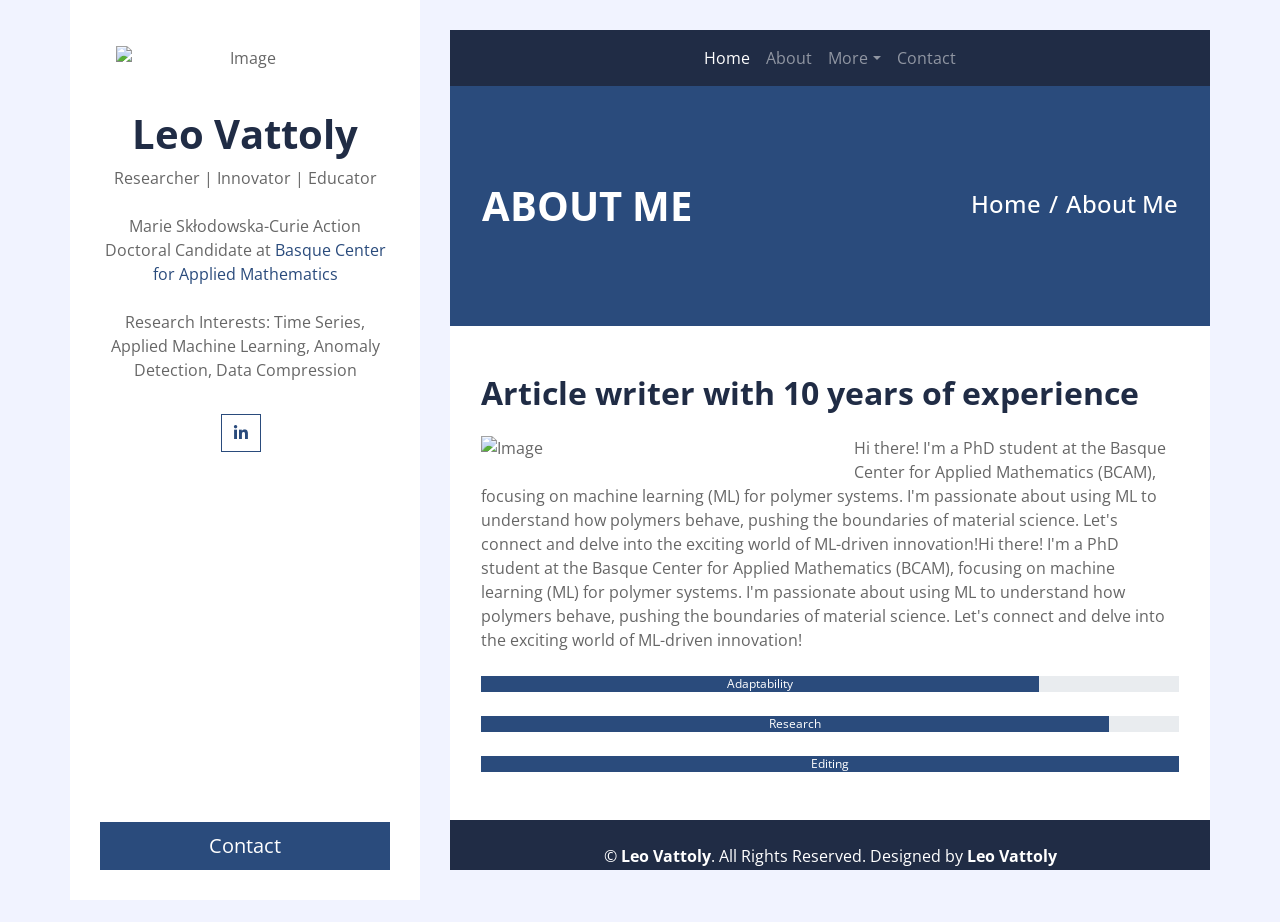
==== about.html @ 71fbd599 "Update about.html" ====
<!DOCTYPE html>
<html lang="en">
    <head>
        <meta charset="utf-8">
        <title>Leo Vattoly - Researcher</title>
        <meta content="width=device-width, initial-scale=1.0" name="viewport">
        <meta content="PhD, Machine Learning, Time Series, Anomaly Detection, Data Compression" name="keywords">
        <meta content="Researcher at BCAM focusing on ML for polymer systems" name="description">

        <!-- Favicon -->
        <link href="img/favicon.ico" rel="icon">

        <!-- Google Fonts -->
        <link href="https://fonts.googleapis.com/css2?family=Open+Sans:300;400;600;700;800&display=swap" rel="stylesheet">

        <!-- Font Awesome -->
        <link href="https://cdnjs.cloudflare.com/ajax/libs/font-awesome/5.10.0/css/all.min.css" rel="stylesheet">

        <!-- Customized Bootstrap Stylesheet -->
        <link href="css/style.css" rel="stylesheet">
    </head>

    <body>
        <div class="wrapper">
            <div class="sidebar">
                <div class="sidebar-text d-flex flex-column h-100 justify-content-center text-center">
                    
                    <img class="mx-auto d-block img-fluid mb-4 p-3" src="img/profile_1.png" alt="Image" style="width: 400px; height: auto;">
                    
                    <h1 class="font-weight-bold">Leo Vattoly</h1>
                    <p class="mb-4">Researcher | Innovator | Educator</p>
                    <p class="mb-4">
                        Marie Skłodowska-Curie Action Doctoral Candidate at <a href="https://www.bcamath.org/en">Basque Center for Applied Mathematics</a></p>
                        <p>Research Interests: Time Series, Applied Machine Learning, Anomaly Detection, Data Compression</p>    
                    </p>
                    <div class="d-flex justify-content-center mb-5">
                        <a class="btn btn-outline-primary mr-2" href="https://www.linkedin.com/in/leo-vattoly/ target="_blank"><i class="fab fa-linkedin-in"></i></a>
                    </div>
                    <a href="contact.html" class="btn btn-lg btn-block btn-primary mt-auto">Contact</a>
                </div>
                <div class="sidebar-icon d-flex flex-column h-100 justify-content-center text-right">
                    <i class="fas fa-2x fa-angle-double-right text-primary"></i>
                </div>
            </div>
            <div class="content">
                <!-- Navbar Start -->
                <div class="container p-0">
                    <nav class="navbar navbar-expand-lg bg-secondary navbar-dark">
                        <a href="" class="navbar-brand d-block d-lg-none">Navigation</a>
                        <button type="button" class="navbar-toggler" data-toggle="collapse" data-target="#navbarCollapse">
                            <span class="navbar-toggler-icon"></span>
                        </button>
                        <div class="collapse navbar-collapse justify-content-between" id="navbarCollapse">
                            <div class="navbar-nav m-auto">
                                <a href="index.html" class="nav-item nav-link active">Home</a>
                                <a href="about.html" class="nav-item nav-link">About</a>
                                <div class="nav-item dropdown">
                                    <a href="#" class="nav-link dropdown-toggle" data-toggle="dropdown">More</a>
                                    <div class="dropdown-menu">
                                        <a href="blog.html" class="dropdown-item">Education</a>
                                        <a href="single.html" class="dropdown-item">Experience</a>
                                    </div>
                                </div>
                                <a href="contact.html" class="nav-item nav-link">Contact</a>
                            </div>
                        </div>
                    </nav>
                </div>
                <!-- Navbar End -->
        


            <!-- Page Header Start -->
            <div class="container py-5 px-2 bg-primary">
                <div class="row py-5 px-4">
                    <div class="col-sm-6 text-center text-md-left">
                        <h1 class="mb-3 mb-md-0 text-white text-uppercase font-weight-bold">About Me</h1>
                    </div>
                    <div class="col-sm-6 text-center text-md-right">
                        <div class="d-inline-flex pt-2">
                            <h4 class="m-0 text-white"><a class="text-white" href="">Home</a></h4>
                            <h4 class="m-0 text-white px-2">/</h4>
                            <h4 class="m-0 text-white">About Me</h4>
                        </div>
                    </div>
                </div>
            </div>
            <!-- Page Header End -->


            <!-- About Start -->
            <div class="container bg-white pt-5">
                <div class="row px-3 pb-5">
                    <div class="col-md-12">
                        <h2 class="mb-4 font-weight-bold">Article writer with 10 years of experience</h2>
                        <img class="img-fluid float-left w-50 mr-4 mb-3" src="img/about.jpg" alt="Image">
                        <p class="m-0">

Hi there! I'm a PhD student at the Basque Center for Applied Mathematics (BCAM), focusing on machine learning (ML) for polymer systems. I'm passionate about using ML to understand how polymers behave, pushing the boundaries of material science. Let's connect and delve into the exciting world of ML-driven innovation!Hi there! I'm a PhD student at the Basque Center for Applied Mathematics (BCAM), focusing on machine learning (ML) for polymer systems. I'm passionate about using ML to understand how polymers behave, pushing the boundaries of material science. Let's connect and delve into the exciting world of ML-driven innovation!
                        </p>
                    </div>
                    <div class="col-md-12 pt-4">
                        <div class="d-flex flex-column skills">
                            <div class="progress w-100 mb-4">
                                <div class="progress-bar" role="progressbar" aria-valuenow="80" aria-valuemin="0" aria-valuemax="100">Adaptability</div>
                            </div>
                            <div class="progress w-100 mb-4">
                                <div class="progress-bar" role="progressbar" aria-valuenow="90" aria-valuemin="0" aria-valuemax="100">Research</div>
                            </div>
                            <div class="progress w-100">
                                <div class="progress-bar" role="progressbar" aria-valuenow="100" aria-valuemin="0" aria-valuemax="100">Editing</div>
                            </div>
                        </div>
                    </div>
                </div>
            </div>
            <!-- About End -->


           <!-- Footer Start -->
                <div class="container py-4 bg-secondary text-center">
                    <p class="m-0 text-white">
                        &copy; <a class="text-white font-weight-bold" href="leovattoly.github.io/">Leo Vattoly</a>. All Rights Reserved. Designed by <a class="text-white font-weight-bold" href="leovattoly.github.io/">Leo Vattoly</a>
                    </p>
                </div>
                <!-- Footer End -->

    <!-- Back to Top -->
    <a href="#" class="back-to-top"><i class="fa fa-angle-double-up"></i></a>

    <!-- JavaScript Libraries -->
    <script src="https://code.jquery.com/jquery-3.4.1.min.js"></script>
    <script src="https://stackpath.bootstrapcdn.com/bootstrap/4.4.1/js/bootstrap.bundle.min.js"></script>
    <script src="lib/easing/easing.min.js"></script>
    <script src="lib/waypoints/waypoints.min.js"></script>

    <!-- Contact Javascript File -->
    <script src="mail/jqBootstrapValidation.min.js"></script>
    <script src="mail/contact.js"></script>

    <!-- Template Javascript -->
    <script src="js/main.js"></script>
</body>

</html>
---- css/style.css ----
@charset "UTF-8";
/******* Bootstrap Theming ********/
/*!
 * Bootstrap v4.5.3 (https://getbootstrap.com/)
 * Copyright 2011-2020 The Bootstrap Authors
 * Copyright 2011-2020 Twitter, Inc.
 * Licensed under MIT (https://github.com/twbs/bootstrap/blob/main/LICENSE)
 */
:root {
  --blue: #007bff;
  --indigo: #6610f2;
  --purple: #6f42c1;
  --pink: #e83e8c;
  --red: #dc3545;
  --orange: #fd7e14;
  --yellow: #ffc107;
  --green: #28a745;
  --teal: #20c997;
  --cyan: #17a2b8;
  --white: #fff;
  --gray: #6c757d;
  --gray-dark: #343a40;
  --primary: #2A4B7C;
  --secondary: #202C45;
  --success: #28a745;
  --info: #17a2b8;
  --warning: #ffc107;
  --danger: #dc3545;
  --light: #f1f3ff;
  --dark: #343a40;
  --breakpoint-xs: 0;
  --breakpoint-sm: 576px;
  --breakpoint-md: 768px;
  --breakpoint-lg: 992px;
  --breakpoint-xl: 1200px;
  --font-family-sans-serif: -apple-system, BlinkMacSystemFont, "Segoe UI", Roboto, "Helvetica Neue", Arial, "Noto Sans", sans-serif, "Apple Color Emoji", "Segoe UI Emoji", "Segoe UI Symbol", "Noto Color Emoji";
  --font-family-monospace: SFMono-Regular, Menlo, Monaco, Consolas, "Liberation Mono", "Courier New", monospace;
}

*,
*::before,
*::after {
  box-sizing: border-box;
}

html {
  font-family: sans-serif;
  line-height: 1.15;
  -webkit-text-size-adjust: 100%;
  -webkit-tap-highlight-color: rgba(0, 0, 0, 0);
}

article, aside, figcaption, figure, footer, header, hgroup, main, nav, section {
  display: block;
}

body {
  margin: 0;
  font-family: "Open Sans", sans-serif;
  font-size: 1rem;
  font-weight: 400;
  line-height: 1.5;
  color: #666666;
  text-align: left;
  background-color: #f1f3ff;
}

[tabindex="-1"]:focus:not(:focus-visible) {
  outline: 0 !important;
}

hr {
  box-sizing: content-box;
  height: 0;
  overflow: visible;
}

h1, h2, h3, h4, h5, h6 {
  margin-top: 0;
  margin-bottom: 0.5rem;
}

p {
  margin-top: 0;
  margin-bottom: 1rem;
}

abbr[title],
abbr[data-original-title] {
  text-decoration: underline;
  text-decoration: underline dotted;
  cursor: help;
  border-bottom: 0;
  text-decoration-skip-ink: none;
}

address {
  margin-bottom: 1rem;
  font-style: normal;
  line-height: inherit;
}

ol,
ul,
dl {
  margin-top: 0;
  margin-bottom: 1rem;
}

ol ol,
ul ul,
ol ul,
ul ol {
  margin-bottom: 0;
}

dt {
  font-weight: 700;
}

dd {
  margin-bottom: 0.5rem;
  margin-left: 0;
}

blockquote {
  margin: 0 0 1rem;
}

b,
strong {
  font-weight: bolder;
}

small {
  font-size: 80%;
}

sub,
sup {
  position: relative;
  font-size: 75%;
  line-height: 0;
  vertical-align: baseline;
}

sub {
  bottom: -0.25em;
}

sup {
  top: -0.5em;
}

a {
  color: #2A4B7C;
  text-decoration: none;
  background-color: transparent;
}
a:hover {
  color: #172843;
  text-decoration: underline;
}

a:not([href]):not([class]) {
  color: inherit;
  text-decoration: none;
}
a:not([href]):not([class]):hover {
  color: inherit;
  text-decoration: none;
}

pre,
code,
kbd,
samp {
  font-family: SFMono-Regular, Menlo, Monaco, Consolas, "Liberation Mono", "Courier New", monospace;
  font-size: 1em;
}

pre {
  margin-top: 0;
  margin-bottom: 1rem;
  overflow: auto;
  -ms-overflow-style: scrollbar;
}

figure {
  margin: 0 0 1rem;
}

img {
  vertical-align: middle;
  border-style: none;
}

svg {
  overflow: hidden;
  vertical-align: middle;
}

table {
  border-collapse: collapse;
}

caption {
  padding-top: 0.75rem;
  padding-bottom: 0.75rem;
  color: #6c757d;
  text-align: left;
  caption-side: bottom;
}

th {
  text-align: inherit;
  text-align: -webkit-match-parent;
}

label {
  display: inline-block;
  margin-bottom: 0.5rem;
}

button {
  border-radius: 0;
}

button:focus {
  outline: 1px dotted;
  outline: 5px auto -webkit-focus-ring-color;
}

input,
button,
select,
optgroup,
textarea {
  margin: 0;
  font-family: inherit;
  font-size: inherit;
  line-height: inherit;
}

button,
input {
  overflow: visible;
}

button,
select {
  text-transform: none;
}

[role=button] {
  cursor: pointer;
}

select {
  word-wrap: normal;
}

button,
[type=button],
[type=reset],
[type=submit] {
  -webkit-appearance: button;
}

button:not(:disabled),
[type=button]:not(:disabled),
[type=reset]:not(:disabled),
[type=submit]:not(:disabled) {
  cursor: pointer;
}

button::-moz-focus-inner,
[type=button]::-moz-focus-inner,
[type=reset]::-moz-focus-inner,
[type=submit]::-moz-focus-inner {
  padding: 0;
  border-style: none;
}

input[type=radio],
input[type=checkbox] {
  box-sizing: border-box;
  padding: 0;
}

textarea {
  overflow: auto;
  resize: vertical;
}

fieldset {
  min-width: 0;
  padding: 0;
  margin: 0;
  border: 0;
}

legend {
  display: block;
  width: 100%;
  max-width: 100%;
  padding: 0;
  margin-bottom: 0.5rem;
  font-size: 1.5rem;
  line-height: inherit;
  color: inherit;
  white-space: normal;
}

progress {
  vertical-align: baseline;
}

[type=number]::-webkit-inner-spin-button,
[type=number]::-webkit-outer-spin-button {
  height: auto;
}

[type=search] {
  outline-offset: -2px;
  -webkit-appearance: none;
}

[type=search]::-webkit-search-decoration {
  -webkit-appearance: none;
}

::-webkit-file-upload-button {
  font: inherit;
  -webkit-appearance: button;
}

output {
  display: inline-block;
}

summary {
  display: list-item;
  cursor: pointer;
}

template {
  display: none;
}

[hidden] {
  display: none !important;
}

h1, h2, h3, h4, h5, h6,
.h1, .h2, .h3, .h4, .h5, .h6 {
  margin-bottom: 0.5rem;
  font-weight: 500;
  line-height: 1.2;
  color: #202C45;
}

h1, .h1 {
  font-size: 2.5rem;
}

h2, .h2 {
  font-size: 2rem;
}

h3, .h3 {
  font-size: 1.75rem;
}

h4, .h4 {
  font-size: 1.5rem;
}

h5, .h5 {
  font-size: 1.25rem;
}

h6, .h6 {
  font-size: 1rem;
}

.lead {
  font-size: 1.25rem;
  font-weight: 300;
}

.display-1 {
  font-size: 6rem;
  font-weight: 300;
  line-height: 1.2;
}

.display-2 {
  font-size: 5.5rem;
  font-weight: 300;
  line-height: 1.2;
}

.display-3 {
  font-size: 4.5rem;
  font-weight: 300;
  line-height: 1.2;
}

.display-4 {
  font-size: 3.5rem;
  font-weight: 300;
  line-height: 1.2;
}

hr {
  margin-top: 1rem;
  margin-bottom: 1rem;
  border: 0;
  border-top: 1px solid rgba(0, 0, 0, 0.1);
}

small,
.small {
  font-size: 80%;
  font-weight: 400;
}

mark,
.mark {
  padding: 0.2em;
  background-color: #fcf8e3;
}

.list-unstyled {
  padding-left: 0;
  list-style: none;
}

.list-inline {
  padding-left: 0;
  list-style: none;
}

.list-inline-item {
  display: inline-block;
}
.list-inline-item:not(:last-child) {
  margin-right: 0.5rem;
}

.initialism {
  font-size: 90%;
  text-transform: uppercase;
}

.blockquote {
  margin-bottom: 1rem;
  font-size: 1.25rem;
}

.blockquote-footer {
  display: block;
  font-size: 80%;
  color: #6c757d;
}
.blockquote-footer::before {
  content: "— ";
}

.img-fluid {
  max-width: 100%;
  height: auto;
}

.img-thumbnail {
  padding: 0.25rem;
  background-color: #f1f3ff;
  border: 1px solid #dee2e6;
  max-width: 100%;
  height: auto;
}

.figure {
  display: inline-block;
}

.figure-img {
  margin-bottom: 0.5rem;
  line-height: 1;
}

.figure-caption {
  font-size: 90%;
  color: #6c757d;
}

code {
  font-size: 87.5%;
  color: #e83e8c;
  word-wrap: break-word;
}
a > code {
  color: inherit;
}

kbd {
  padding: 0.2rem 0.4rem;
  font-size: 87.5%;
  color: #fff;
  background-color: #212529;
}
kbd kbd {
  padding: 0;
  font-size: 100%;
  font-weight: 700;
}

pre {
  display: block;
  font-size: 87.5%;
  color: #212529;
}
pre code {
  font-size: inherit;
  color: inherit;
  word-break: normal;
}

.pre-scrollable {
  max-height: 340px;
  overflow-y: scroll;
}

.container,
.container-fluid,
.container-xl,
.container-lg,
.container-md,
.container-sm {
  width: 100%;
  padding-right: 15px;
  padding-left: 15px;
  margin-right: auto;
  margin-left: auto;
}

@media (min-width: 576px) {
  .container-sm, .container {
    max-width: 540px;
  }
}
@media (min-width: 768px) {
  .container-md, .container-sm, .container {
    max-width: 720px;
  }
}
@media (min-width: 992px) {
  .container-lg, .container-md, .container-sm, .container {
    max-width: 960px;
  }
}
@media (min-width: 1200px) {
  .container-xl, .container-lg, .container-md, .container-sm, .container {
    max-width: 1140px;
  }
}
.row {
  display: flex;
  flex-wrap: wrap;
  margin-right: -15px;
  margin-left: -15px;
}

.no-gutters {
  margin-right: 0;
  margin-left: 0;
}
.no-gutters > .col,
.no-gutters > [class*=col-] {
  padding-right: 0;
  padding-left: 0;
}

.col-xl,
.col-xl-auto, .col-xl-12, .col-xl-11, .col-xl-10, .col-xl-9, .col-xl-8, .col-xl-7, .col-xl-6, .col-xl-5, .col-xl-4, .col-xl-3, .col-xl-2, .col-xl-1, .col-lg,
.col-lg-auto, .col-lg-12, .col-lg-11, .col-lg-10, .col-lg-9, .col-lg-8, .col-lg-7, .col-lg-6, .col-lg-5, .col-lg-4, .col-lg-3, .col-lg-2, .col-lg-1, .col-md,
.col-md-auto, .col-md-12, .col-md-11, .col-md-10, .col-md-9, .col-md-8, .col-md-7, .col-md-6, .col-md-5, .col-md-4, .col-md-3, .col-md-2, .col-md-1, .col-sm,
.col-sm-auto, .col-sm-12, .col-sm-11, .col-sm-10, .col-sm-9, .col-sm-8, .col-sm-7, .col-sm-6, .col-sm-5, .col-sm-4, .col-sm-3, .col-sm-2, .col-sm-1, .col,
.col-auto, .col-12, .col-11, .col-10, .col-9, .col-8, .col-7, .col-6, .col-5, .col-4, .col-3, .col-2, .col-1 {
  position: relative;
  width: 100%;
  padding-right: 15px;
  padding-left: 15px;
}

.col {
  flex-basis: 0;
  flex-grow: 1;
  max-width: 100%;
}

.row-cols-1 > * {
  flex: 0 0 100%;
  max-width: 100%;
}

.row-cols-2 > * {
  flex: 0 0 50%;
  max-width: 50%;
}

.row-cols-3 > * {
  flex: 0 0 33.3333333333%;
  max-width: 33.3333333333%;
}

.row-cols-4 > * {
  flex: 0 0 25%;
  max-width: 25%;
}

.row-cols-5 > * {
  flex: 0 0 20%;
  max-width: 20%;
}

.row-cols-6 > * {
  flex: 0 0 16.6666666667%;
  max-width: 16.6666666667%;
}

.col-auto {
  flex: 0 0 auto;
  width: auto;
  max-width: 100%;
}

.col-1 {
  flex: 0 0 8.3333333333%;
  max-width: 8.3333333333%;
}

.col-2 {
  flex: 0 0 16.6666666667%;
  max-width: 16.6666666667%;
}

.col-3 {
  flex: 0 0 25%;
  max-width: 25%;
}

.col-4 {
  flex: 0 0 33.3333333333%;
  max-width: 33.3333333333%;
}

.col-5 {
  flex: 0 0 41.6666666667%;
  max-width: 41.6666666667%;
}

.col-6 {
  flex: 0 0 50%;
  max-width: 50%;
}

.col-7 {
  flex: 0 0 58.3333333333%;
  max-width: 58.3333333333%;
}

.col-8 {
  flex: 0 0 66.6666666667%;
  max-width: 66.6666666667%;
}

.col-9 {
  flex: 0 0 75%;
  max-width: 75%;
}

.col-10 {
  flex: 0 0 83.3333333333%;
  max-width: 83.3333333333%;
}

.col-11 {
  flex: 0 0 91.6666666667%;
  max-width: 91.6666666667%;
}

.col-12 {
  flex: 0 0 100%;
  max-width: 100%;
}

.order-first {
  order: -1;
}

.order-last {
  order: 13;
}

.order-0 {
  order: 0;
}

.order-1 {
  order: 1;
}

.order-2 {
  order: 2;
}

.order-3 {
  order: 3;
}

.order-4 {
  order: 4;
}

.order-5 {
  order: 5;
}

.order-6 {
  order: 6;
}

.order-7 {
  order: 7;
}

.order-8 {
  order: 8;
}

.order-9 {
  order: 9;
}

.order-10 {
  order: 10;
}

.order-11 {
  order: 11;
}

.order-12 {
  order: 12;
}

.offset-1 {
  margin-left: 8.3333333333%;
}

.offset-2 {
  margin-left: 16.6666666667%;
}

.offset-3 {
  margin-left: 25%;
}

.offset-4 {
  margin-left: 33.3333333333%;
}

.offset-5 {
  margin-left: 41.6666666667%;
}

.offset-6 {
  margin-left: 50%;
}

.offset-7 {
  margin-left: 58.3333333333%;
}

.offset-8 {
  margin-left: 66.6666666667%;
}

.offset-9 {
  margin-left: 75%;
}

.offset-10 {
  margin-left: 83.3333333333%;
}

.offset-11 {
  margin-left: 91.6666666667%;
}

@media (min-width: 576px) {
  .col-sm {
    flex-basis: 0;
    flex-grow: 1;
    max-width: 100%;
  }

  .row-cols-sm-1 > * {
    flex: 0 0 100%;
    max-width: 100%;
  }

  .row-cols-sm-2 > * {
    flex: 0 0 50%;
    max-width: 50%;
  }

  .row-cols-sm-3 > * {
    flex: 0 0 33.3333333333%;
    max-width: 33.3333333333%;
  }

  .row-cols-sm-4 > * {
    flex: 0 0 25%;
    max-width: 25%;
  }

  .row-cols-sm-5 > * {
    flex: 0 0 20%;
    max-width: 20%;
  }

  .row-cols-sm-6 > * {
    flex: 0 0 16.6666666667%;
    max-width: 16.6666666667%;
  }

  .col-sm-auto {
    flex: 0 0 auto;
    width: auto;
    max-width: 100%;
  }

  .col-sm-1 {
    flex: 0 0 8.3333333333%;
    max-width: 8.3333333333%;
  }

  .col-sm-2 {
    flex: 0 0 16.6666666667%;
    max-width: 16.6666666667%;
  }

  .col-sm-3 {
    flex: 0 0 25%;
    max-width: 25%;
  }

  .col-sm-4 {
    flex: 0 0 33.3333333333%;
    max-width: 33.3333333333%;
  }

  .col-sm-5 {
    flex: 0 0 41.6666666667%;
    max-width: 41.6666666667%;
  }

  .col-sm-6 {
    flex: 0 0 50%;
    max-width: 50%;
  }

  .col-sm-7 {
    flex: 0 0 58.3333333333%;
    max-width: 58.3333333333%;
  }

  .col-sm-8 {
    flex: 0 0 66.6666666667%;
    max-width: 66.6666666667%;
  }

  .col-sm-9 {
    flex: 0 0 75%;
    max-width: 75%;
  }

  .col-sm-10 {
    flex: 0 0 83.3333333333%;
    max-width: 83.3333333333%;
  }

  .col-sm-11 {
    flex: 0 0 91.6666666667%;
    max-width: 91.6666666667%;
  }

  .col-sm-12 {
    flex: 0 0 100%;
    max-width: 100%;
  }

  .order-sm-first {
    order: -1;
  }

  .order-sm-last {
    order: 13;
  }

  .order-sm-0 {
    order: 0;
  }

  .order-sm-1 {
    order: 1;
  }

  .order-sm-2 {
    order: 2;
  }

  .order-sm-3 {
    order: 3;
  }

  .order-sm-4 {
    order: 4;
  }

  .order-sm-5 {
    order: 5;
  }

  .order-sm-6 {
    order: 6;
  }

  .order-sm-7 {
    order: 7;
  }

  .order-sm-8 {
    order: 8;
  }

  .order-sm-9 {
    order: 9;
  }

  .order-sm-10 {
    order: 10;
  }

  .order-sm-11 {
    order: 11;
  }

  .order-sm-12 {
    order: 12;
  }

  .offset-sm-0 {
    margin-left: 0;
  }

  .offset-sm-1 {
    margin-left: 8.3333333333%;
  }

  .offset-sm-2 {
    margin-left: 16.6666666667%;
  }

  .offset-sm-3 {
    margin-left: 25%;
  }

  .offset-sm-4 {
    margin-left: 33.3333333333%;
  }

  .offset-sm-5 {
    margin-left: 41.6666666667%;
  }

  .offset-sm-6 {
    margin-left: 50%;
  }

  .offset-sm-7 {
    margin-left: 58.3333333333%;
  }

  .offset-sm-8 {
    margin-left: 66.6666666667%;
  }

  .offset-sm-9 {
    margin-left: 75%;
  }

  .offset-sm-10 {
    margin-left: 83.3333333333%;
  }

  .offset-sm-11 {
    margin-left: 91.6666666667%;
  }
}
@media (min-width: 768px) {
  .col-md {
    flex-basis: 0;
    flex-grow: 1;
    max-width: 100%;
  }

  .row-cols-md-1 > * {
    flex: 0 0 100%;
    max-width: 100%;
  }

  .row-cols-md-2 > * {
    flex: 0 0 50%;
    max-width: 50%;
  }

  .row-cols-md-3 > * {
    flex: 0 0 33.3333333333%;
    max-width: 33.3333333333%;
  }

  .row-cols-md-4 > * {
    flex: 0 0 25%;
    max-width: 25%;
  }

  .row-cols-md-5 > * {
    flex: 0 0 20%;
    max-width: 20%;
  }

  .row-cols-md-6 > * {
    flex: 0 0 16.6666666667%;
    max-width: 16.6666666667%;
  }

  .col-md-auto {
    flex: 0 0 auto;
    width: auto;
    max-width: 100%;
  }

  .col-md-1 {
    flex: 0 0 8.3333333333%;
    max-width: 8.3333333333%;
  }

  .col-md-2 {
    flex: 0 0 16.6666666667%;
    max-width: 16.6666666667%;
  }

  .col-md-3 {
    flex: 0 0 25%;
    max-width: 25%;
  }

  .col-md-4 {
    flex: 0 0 33.3333333333%;
    max-width: 33.3333333333%;
  }

  .col-md-5 {
    flex: 0 0 41.6666666667%;
    max-width: 41.6666666667%;
  }

  .col-md-6 {
    flex: 0 0 50%;
    max-width: 50%;
  }

  .col-md-7 {
    flex: 0 0 58.3333333333%;
    max-width: 58.3333333333%;
  }

  .col-md-8 {
    flex: 0 0 66.6666666667%;
    max-width: 66.6666666667%;
  }

  .col-md-9 {
    flex: 0 0 75%;
    max-width: 75%;
  }

  .col-md-10 {
    flex: 0 0 83.3333333333%;
    max-width: 83.3333333333%;
  }

  .col-md-11 {
    flex: 0 0 91.6666666667%;
    max-width: 91.6666666667%;
  }

  .col-md-12 {
    flex: 0 0 100%;
    max-width: 100%;
  }

  .order-md-first {
    order: -1;
  }

  .order-md-last {
    order: 13;
  }

  .order-md-0 {
    order: 0;
  }

  .order-md-1 {
    order: 1;
  }

  .order-md-2 {
    order: 2;
  }

  .order-md-3 {
    order: 3;
  }

  .order-md-4 {
    order: 4;
  }

  .order-md-5 {
    order: 5;
  }

  .order-md-6 {
    order: 6;
  }

  .order-md-7 {
    order: 7;
  }

  .order-md-8 {
    order: 8;
  }

  .order-md-9 {
    order: 9;
  }

  .order-md-10 {
    order: 10;
  }

  .order-md-11 {
    order: 11;
  }

  .order-md-12 {
    order: 12;
  }

  .offset-md-0 {
    margin-left: 0;
  }

  .offset-md-1 {
    margin-left: 8.3333333333%;
  }

  .offset-md-2 {
    margin-left: 16.6666666667%;
  }

  .offset-md-3 {
    margin-left: 25%;
  }

  .offset-md-4 {
    margin-left: 33.3333333333%;
  }

  .offset-md-5 {
    margin-left: 41.6666666667%;
  }

  .offset-md-6 {
    margin-left: 50%;
  }

  .offset-md-7 {
    margin-left: 58.3333333333%;
  }

  .offset-md-8 {
    margin-left: 66.6666666667%;
  }

  .offset-md-9 {
    margin-left: 75%;
  }

  .offset-md-10 {
    margin-left: 83.3333333333%;
  }

  .offset-md-11 {
    margin-left: 91.6666666667%;
  }
}
@media (min-width: 992px) {
  .col-lg {
    flex-basis: 0;
    flex-grow: 1;
    max-width: 100%;
  }

  .row-cols-lg-1 > * {
    flex: 0 0 100%;
    max-width: 100%;
  }

  .row-cols-lg-2 > * {
    flex: 0 0 50%;
    max-width: 50%;
  }

  .row-cols-lg-3 > * {
    flex: 0 0 33.3333333333%;
    max-width: 33.3333333333%;
  }

  .row-cols-lg-4 > * {
    flex: 0 0 25%;
    max-width: 25%;
  }

  .row-cols-lg-5 > * {
    flex: 0 0 20%;
    max-width: 20%;
  }

  .row-cols-lg-6 > * {
    flex: 0 0 16.6666666667%;
    max-width: 16.6666666667%;
  }

  .col-lg-auto {
    flex: 0 0 auto;
    width: auto;
    max-width: 100%;
  }

  .col-lg-1 {
    flex: 0 0 8.3333333333%;
    max-width: 8.3333333333%;
  }

  .col-lg-2 {
    flex: 0 0 16.6666666667%;
    max-width: 16.6666666667%;
  }

  .col-lg-3 {
    flex: 0 0 25%;
    max-width: 25%;
  }

  .col-lg-4 {
    flex: 0 0 33.3333333333%;
    max-width: 33.3333333333%;
  }

  .col-lg-5 {
    flex: 0 0 41.6666666667%;
    max-width: 41.6666666667%;
  }

  .col-lg-6 {
    flex: 0 0 50%;
    max-width: 50%;
  }

  .col-lg-7 {
    flex: 0 0 58.3333333333%;
    max-width: 58.3333333333%;
  }

  .col-lg-8 {
    flex: 0 0 66.6666666667%;
    max-width: 66.6666666667%;
  }

  .col-lg-9 {
    flex: 0 0 75%;
    max-width: 75%;
  }

  .col-lg-10 {
    flex: 0 0 83.3333333333%;
    max-width: 83.3333333333%;
  }

  .col-lg-11 {
    flex: 0 0 91.6666666667%;
    max-width: 91.6666666667%;
  }

  .col-lg-12 {
    flex: 0 0 100%;
    max-width: 100%;
  }

  .order-lg-first {
    order: -1;
  }

  .order-lg-last {
    order: 13;
  }

  .order-lg-0 {
    order: 0;
  }

  .order-lg-1 {
    order: 1;
  }

  .order-lg-2 {
    order: 2;
  }

  .order-lg-3 {
    order: 3;
  }

  .order-lg-4 {
    order: 4;
  }

  .order-lg-5 {
    order: 5;
  }

  .order-lg-6 {
    order: 6;
  }

  .order-lg-7 {
    order: 7;
  }

  .order-lg-8 {
    order: 8;
  }

  .order-lg-9 {
    order: 9;
  }

  .order-lg-10 {
    order: 10;
  }

  .order-lg-11 {
    order: 11;
  }

  .order-lg-12 {
    order: 12;
  }

  .offset-lg-0 {
    margin-left: 0;
  }

  .offset-lg-1 {
    margin-left: 8.3333333333%;
  }

  .offset-lg-2 {
    margin-left: 16.6666666667%;
  }

  .offset-lg-3 {
    margin-left: 25%;
  }

  .offset-lg-4 {
    margin-left: 33.3333333333%;
  }

  .offset-lg-5 {
    margin-left: 41.6666666667%;
  }

  .offset-lg-6 {
    margin-left: 50%;
  }

  .offset-lg-7 {
    margin-left: 58.3333333333%;
  }

  .offset-lg-8 {
    margin-left: 66.6666666667%;
  }

  .offset-lg-9 {
    margin-left: 75%;
  }

  .offset-lg-10 {
    margin-left: 83.3333333333%;
  }

  .offset-lg-11 {
    margin-left: 91.6666666667%;
  }
}
@media (min-width: 1200px) {
  .col-xl {
    flex-basis: 0;
    flex-grow: 1;
    max-width: 100%;
  }

  .row-cols-xl-1 > * {
    flex: 0 0 100%;
    max-width: 100%;
  }

  .row-cols-xl-2 > * {
    flex: 0 0 50%;
    max-width: 50%;
  }

  .row-cols-xl-3 > * {
    flex: 0 0 33.3333333333%;
    max-width: 33.3333333333%;
  }

  .row-cols-xl-4 > * {
    flex: 0 0 25%;
    max-width: 25%;
  }

  .row-cols-xl-5 > * {
    flex: 0 0 20%;
    max-width: 20%;
  }

  .row-cols-xl-6 > * {
    flex: 0 0 16.6666666667%;
    max-width: 16.6666666667%;
  }

  .col-xl-auto {
    flex: 0 0 auto;
    width: auto;
    max-width: 100%;
  }

  .col-xl-1 {
    flex: 0 0 8.3333333333%;
    max-width: 8.3333333333%;
  }

  .col-xl-2 {
    flex: 0 0 16.6666666667%;
    max-width: 16.6666666667%;
  }

  .col-xl-3 {
    flex: 0 0 25%;
    max-width: 25%;
  }

  .col-xl-4 {
    flex: 0 0 33.3333333333%;
    max-width: 33.3333333333%;
  }

  .col-xl-5 {
    flex: 0 0 41.6666666667%;
    max-width: 41.6666666667%;
  }

  .col-xl-6 {
    flex: 0 0 50%;
    max-width: 50%;
  }

  .col-xl-7 {
    flex: 0 0 58.3333333333%;
    max-width: 58.3333333333%;
  }

  .col-xl-8 {
    flex: 0 0 66.6666666667%;
    max-width: 66.6666666667%;
  }

  .col-xl-9 {
    flex: 0 0 75%;
    max-width: 75%;
  }

  .col-xl-10 {
    flex: 0 0 83.3333333333%;
    max-width: 83.3333333333%;
  }

  .col-xl-11 {
    flex: 0 0 91.6666666667%;
    max-width: 91.6666666667%;
  }

  .col-xl-12 {
    flex: 0 0 100%;
    max-width: 100%;
  }

  .order-xl-first {
    order: -1;
  }

  .order-xl-last {
    order: 13;
  }

  .order-xl-0 {
    order: 0;
  }

  .order-xl-1 {
    order: 1;
  }

  .order-xl-2 {
    order: 2;
  }

  .order-xl-3 {
    order: 3;
  }

  .order-xl-4 {
    order: 4;
  }

  .order-xl-5 {
    order: 5;
  }

  .order-xl-6 {
    order: 6;
  }

  .order-xl-7 {
    order: 7;
  }

  .order-xl-8 {
    order: 8;
  }

  .order-xl-9 {
    order: 9;
  }

  .order-xl-10 {
    order: 10;
  }

  .order-xl-11 {
    order: 11;
  }

  .order-xl-12 {
    order: 12;
  }

  .offset-xl-0 {
    margin-left: 0;
  }

  .offset-xl-1 {
    margin-left: 8.3333333333%;
  }

  .offset-xl-2 {
    margin-left: 16.6666666667%;
  }

  .offset-xl-3 {
    margin-left: 25%;
  }

  .offset-xl-4 {
    margin-left: 33.3333333333%;
  }

  .offset-xl-5 {
    margin-left: 41.6666666667%;
  }

  .offset-xl-6 {
    margin-left: 50%;
  }

  .offset-xl-7 {
    margin-left: 58.3333333333%;
  }

  .offset-xl-8 {
    margin-left: 66.6666666667%;
  }

  .offset-xl-9 {
    margin-left: 75%;
  }

  .offset-xl-10 {
    margin-left: 83.3333333333%;
  }

  .offset-xl-11 {
    margin-left: 91.6666666667%;
  }
}
.table {
  width: 100%;
  margin-bottom: 1rem;
  color: #666666;
}
.table th,
.table td {
  padding: 0.75rem;
  vertical-align: top;
  border-top: 1px solid #dee2e6;
}
.table thead th {
  vertical-align: bottom;
  border-bottom: 2px solid #dee2e6;
}
.table tbody + tbody {
  border-top: 2px solid #dee2e6;
}

.table-sm th,
.table-sm td {
  padding: 0.3rem;
}

.table-bordered {
  border: 1px solid #dee2e6;
}
.table-bordered th,
.table-bordered td {
  border: 1px solid #dee2e6;
}
.table-bordered thead th,
.table-bordered thead td {
  border-bottom-width: 2px;
}

.table-borderless th,
.table-borderless td,
.table-borderless thead th,
.table-borderless tbody + tbody {
  border: 0;
}

.table-striped tbody tr:nth-of-type(odd) {
  background-color: rgba(0, 0, 0, 0.05);
}

.table-hover tbody tr:hover {
  color: #666666;
  background-color: rgba(0, 0, 0, 0.075);
}

.table-primary,
.table-primary > th,
.table-primary > td {
  background-color: #c3cdda;
}
.table-primary th,
.table-primary td,
.table-primary thead th,
.table-primary tbody + tbody {
  border-color: #90a1bb;
}

.table-hover .table-primary:hover {
  background-color: #b3c0d0;
}
.table-hover .table-primary:hover > td,
.table-hover .table-primary:hover > th {
  background-color: #b3c0d0;
}

.table-secondary,
.table-secondary > th,
.table-secondary > td {
  background-color: #c1c4cb;
}
.table-secondary th,
.table-secondary td,
.table-secondary thead th,
.table-secondary tbody + tbody {
  border-color: #8b919e;
}

.table-hover .table-secondary:hover {
  background-color: #b3b7bf;
}
.table-hover .table-secondary:hover > td,
.table-hover .table-secondary:hover > th {
  background-color: #b3b7bf;
}

.table-success,
.table-success > th,
.table-success > td {
  background-color: #c3e6cb;
}
.table-success th,
.table-success td,
.table-success thead th,
.table-success tbody + tbody {
  border-color: #8fd19e;
}

.table-hover .table-success:hover {
  background-color: #b1dfbb;
}
.table-hover .table-success:hover > td,
.table-hover .table-success:hover > th {
  background-color: #b1dfbb;
}

.table-info,
.table-info > th,
.table-info > td {
  background-color: #bee5eb;
}
.table-info th,
.table-info td,
.table-info thead th,
.table-info tbody + tbody {
  border-color: #86cfda;
}

.table-hover .table-info:hover {
  background-color: #abdde5;
}
.table-hover .table-info:hover > td,
.table-hover .table-info:hover > th {
  background-color: #abdde5;
}

.table-warning,
.table-warning > th,
.table-warning > td {
  background-color: #ffeeba;
}
.table-warning th,
.table-warning td,
.table-warning thead th,
.table-warning tbody + tbody {
  border-color: #ffdf7e;
}

.table-hover .table-warning:hover {
  background-color: #ffe8a1;
}
.table-hover .table-warning:hover > td,
.table-hover .table-warning:hover > th {
  background-color: #ffe8a1;
}

.table-danger,
.table-danger > th,
.table-danger > td {
  background-color: #f5c6cb;
}
.table-danger th,
.table-danger td,
.table-danger thead th,
.table-danger tbody + tbody {
  border-color: #ed969e;
}

.table-hover .table-danger:hover {
  background-color: #f1b0b7;
}
.table-hover .table-danger:hover > td,
.table-hover .table-danger:hover > th {
  background-color: #f1b0b7;
}

.table-light,
.table-light > th,
.table-light > td {
  background-color: #fbfcff;
}
.table-light th,
.table-light td,
.table-light thead th,
.table-light tbody + tbody {
  border-color: #f8f9ff;
}

.table-hover .table-light:hover {
  background-color: #e2e9ff;
}
.table-hover .table-light:hover > td,
.table-hover .table-light:hover > th {
  background-color: #e2e9ff;
}

.table-dark,
.table-dark > th,
.table-dark > td {
  background-color: #c6c8ca;
}
.table-dark th,
.table-dark td,
.table-dark thead th,
.table-dark tbody + tbody {
  border-color: #95999c;
}

.table-hover .table-dark:hover {
  background-color: #b9bbbe;
}
.table-hover .table-dark:hover > td,
.table-hover .table-dark:hover > th {
  background-color: #b9bbbe;
}

.table-active,
.table-active > th,
.table-active > td {
  background-color: rgba(0, 0, 0, 0.075);
}

.table-hover .table-active:hover {
  background-color: rgba(0, 0, 0, 0.075);
}
.table-hover .table-active:hover > td,
.table-hover .table-active:hover > th {
  background-color: rgba(0, 0, 0, 0.075);
}

.table .thead-dark th {
  color: #fff;
  background-color: #343a40;
  border-color: #454d55;
}
.table .thead-light th {
  color: #495057;
  background-color: #e9ecef;
  border-color: #dee2e6;
}

.table-dark {
  color: #fff;
  background-color: #343a40;
}
.table-dark th,
.table-dark td,
.table-dark thead th {
  border-color: #454d55;
}
.table-dark.table-bordered {
  border: 0;
}
.table-dark.table-striped tbody tr:nth-of-type(odd) {
  background-color: rgba(255, 255, 255, 0.05);
}
.table-dark.table-hover tbody tr:hover {
  color: #fff;
  background-color: rgba(255, 255, 255, 0.075);
}

@media (max-width: 575.98px) {
  .table-responsive-sm {
    display: block;
    width: 100%;
    overflow-x: auto;
    -webkit-overflow-scrolling: touch;
  }
  .table-responsive-sm > .table-bordered {
    border: 0;
  }
}
@media (max-width: 767.98px) {
  .table-responsive-md {
    display: block;
    width: 100%;
    overflow-x: auto;
    -webkit-overflow-scrolling: touch;
  }
  .table-responsive-md > .table-bordered {
    border: 0;
  }
}
@media (max-width: 991.98px) {
  .table-responsive-lg {
    display: block;
    width: 100%;
    overflow-x: auto;
    -webkit-overflow-scrolling: touch;
  }
  .table-responsive-lg > .table-bordered {
    border: 0;
  }
}
@media (max-width: 1199.98px) {
  .table-responsive-xl {
    display: block;
    width: 100%;
    overflow-x: auto;
    -webkit-overflow-scrolling: touch;
  }
  .table-responsive-xl > .table-bordered {
    border: 0;
  }
}
.table-responsive {
  display: block;
  width: 100%;
  overflow-x: auto;
  -webkit-overflow-scrolling: touch;
}
.table-responsive > .table-bordered {
  border: 0;
}

.form-control {
  display: block;
  width: 100%;
  height: calc(1.5em + 0.75rem + 2px);
  padding: 0.375rem 0.75rem;
  font-size: 1rem;
  font-weight: 400;
  line-height: 1.5;
  color: #495057;
  background-color: #fff;
  background-clip: padding-box;
  border: 1px solid #ced4da;
  border-radius: 0;
  transition: border-color 0.15s ease-in-out, box-shadow 0.15s ease-in-out;
}
@media (prefers-reduced-motion: reduce) {
  .form-control {
    transition: none;
  }
}
.form-control::-ms-expand {
  background-color: transparent;
  border: 0;
}
.form-control:-moz-focusring {
  color: transparent;
  text-shadow: 0 0 0 #495057;
}
.form-control:focus {
  color: #495057;
  background-color: #fff;
  border-color: #5d88c8;
  outline: 0;
  box-shadow: 0 0 0 0.2rem rgba(42, 75, 124, 0.25);
}
.form-control::placeholder {
  color: #6c757d;
  opacity: 1;
}
.form-control:disabled, .form-control[readonly] {
  background-color: #e9ecef;
  opacity: 1;
}

input[type=date].form-control,
input[type=time].form-control,
input[type=datetime-local].form-control,
input[type=month].form-control {
  appearance: none;
}

select.form-control:focus::-ms-value {
  color: #495057;
  background-color: #fff;
}

.form-control-file,
.form-control-range {
  display: block;
  width: 100%;
}

.col-form-label {
  padding-top: calc(0.375rem + 1px);
  padding-bottom: calc(0.375rem + 1px);
  margin-bottom: 0;
  font-size: inherit;
  line-height: 1.5;
}

.col-form-label-lg {
  padding-top: calc(0.5rem + 1px);
  padding-bottom: calc(0.5rem + 1px);
  font-size: 1.25rem;
  line-height: 1.5;
}

.col-form-label-sm {
  padding-top: calc(0.25rem + 1px);
  padding-bottom: calc(0.25rem + 1px);
  font-size: 0.875rem;
  line-height: 1.5;
}

.form-control-plaintext {
  display: block;
  width: 100%;
  padding: 0.375rem 0;
  margin-bottom: 0;
  font-size: 1rem;
  line-height: 1.5;
  color: #666666;
  background-color: transparent;
  border: solid transparent;
  border-width: 1px 0;
}
.form-control-plaintext.form-control-sm, .form-control-plaintext.form-control-lg {
  padding-right: 0;
  padding-left: 0;
}

.form-control-sm {
  height: calc(1.5em + 0.5rem + 2px);
  padding: 0.25rem 0.5rem;
  font-size: 0.875rem;
  line-height: 1.5;
}

.form-control-lg {
  height: calc(1.5em + 1rem + 2px);
  padding: 0.5rem 1rem;
  font-size: 1.25rem;
  line-height: 1.5;
}

select.form-control[size], select.form-control[multiple] {
  height: auto;
}

textarea.form-control {
  height: auto;
}

.form-group {
  margin-bottom: 1rem;
}

.form-text {
  display: block;
  margin-top: 0.25rem;
}

.form-row {
  display: flex;
  flex-wrap: wrap;
  margin-right: -5px;
  margin-left: -5px;
}
.form-row > .col,
.form-row > [class*=col-] {
  padding-right: 5px;
  padding-left: 5px;
}

.form-check {
  position: relative;
  display: block;
  padding-left: 1.25rem;
}

.form-check-input {
  position: absolute;
  margin-top: 0.3rem;
  margin-left: -1.25rem;
}
.form-check-input[disabled] ~ .form-check-label, .form-check-input:disabled ~ .form-check-label {
  color: #6c757d;
}

.form-check-label {
  margin-bottom: 0;
}

.form-check-inline {
  display: inline-flex;
  align-items: center;
  padding-left: 0;
  margin-right: 0.75rem;
}
.form-check-inline .form-check-input {
  position: static;
  margin-top: 0;
  margin-right: 0.3125rem;
  margin-left: 0;
}

.valid-feedback {
  display: none;
  width: 100%;
  margin-top: 0.25rem;
  font-size: 80%;
  color: #28a745;
}

.valid-tooltip {
  position: absolute;
  top: 100%;
  left: 0;
  z-index: 5;
  display: none;
  max-width: 100%;
  padding: 0.25rem 0.5rem;
  margin-top: 0.1rem;
  font-size: 0.875rem;
  line-height: 1.5;
  color: #fff;
  background-color: rgba(40, 167, 69, 0.9);
}

.was-validated :valid ~ .valid-feedback,
.was-validated :valid ~ .valid-tooltip,
.is-valid ~ .valid-feedback,
.is-valid ~ .valid-tooltip {
  display: block;
}

.was-validated .form-control:valid, .form-control.is-valid {
  border-color: #28a745;
  padding-right: calc(1.5em + 0.75rem);
  background-image: url("data:image/svg+xml,%3csvg xmlns='http://www.w3.org/2000/svg' width='8' height='8' viewBox='0 0 8 8'%3e%3cpath fill='%2328a745' d='M2.3 6.73L.6 4.53c-.4-1.04.46-1.4 1.1-.8l1.1 1.4 3.4-3.8c.6-.63 1.6-.27 1.2.7l-4 4.6c-.43.5-.8.4-1.1.1z'/%3e%3c/svg%3e");
  background-repeat: no-repeat;
  background-position: right calc(0.375em + 0.1875rem) center;
  background-size: calc(0.75em + 0.375rem) calc(0.75em + 0.375rem);
}
.was-validated .form-control:valid:focus, .form-control.is-valid:focus {
  border-color: #28a745;
  box-shadow: 0 0 0 0.2rem rgba(40, 167, 69, 0.25);
}

.was-validated textarea.form-control:valid, textarea.form-control.is-valid {
  padding-right: calc(1.5em + 0.75rem);
  background-position: top calc(0.375em + 0.1875rem) right calc(0.375em + 0.1875rem);
}

.was-validated .custom-select:valid, .custom-select.is-valid {
  border-color: #28a745;
  padding-right: calc(0.75em + 2.3125rem);
  background: url("data:image/svg+xml,%3csvg xmlns='http://www.w3.org/2000/svg' width='4' height='5' viewBox='0 0 4 5'%3e%3cpath fill='%23343a40' d='M2 0L0 2h4zm0 5L0 3h4z'/%3e%3c/svg%3e") no-repeat right 0.75rem center/8px 10px, url("data:image/svg+xml,%3csvg xmlns='http://www.w3.org/2000/svg' width='8' height='8' viewBox='0 0 8 8'%3e%3cpath fill='%2328a745' d='M2.3 6.73L.6 4.53c-.4-1.04.46-1.4 1.1-.8l1.1 1.4 3.4-3.8c.6-.63 1.6-.27 1.2.7l-4 4.6c-.43.5-.8.4-1.1.1z'/%3e%3c/svg%3e") #fff no-repeat center right 1.75rem/calc(0.75em + 0.375rem) calc(0.75em + 0.375rem);
}
.was-validated .custom-select:valid:focus, .custom-select.is-valid:focus {
  border-color: #28a745;
  box-shadow: 0 0 0 0.2rem rgba(40, 167, 69, 0.25);
}

.was-validated .form-check-input:valid ~ .form-check-label, .form-check-input.is-valid ~ .form-check-label {
  color: #28a745;
}
.was-validated .form-check-input:valid ~ .valid-feedback,
.was-validated .form-check-input:valid ~ .valid-tooltip, .form-check-input.is-valid ~ .valid-feedback,
.form-check-input.is-valid ~ .valid-tooltip {
  display: block;
}

.was-validated .custom-control-input:valid ~ .custom-control-label, .custom-control-input.is-valid ~ .custom-control-label {
  color: #28a745;
}
.was-validated .custom-control-input:valid ~ .custom-control-label::before, .custom-control-input.is-valid ~ .custom-control-label::before {
  border-color: #28a745;
}
.was-validated .custom-control-input:valid:checked ~ .custom-control-label::before, .custom-control-input.is-valid:checked ~ .custom-control-label::before {
  border-color: #34ce57;
  background-color: #34ce57;
}
.was-validated .custom-control-input:valid:focus ~ .custom-control-label::before, .custom-control-input.is-valid:focus ~ .custom-control-label::before {
  box-shadow: 0 0 0 0.2rem rgba(40, 167, 69, 0.25);
}
.was-validated .custom-control-input:valid:focus:not(:checked) ~ .custom-control-label::before, .custom-control-input.is-valid:focus:not(:checked) ~ .custom-control-label::before {
  border-color: #28a745;
}

.was-validated .custom-file-input:valid ~ .custom-file-label, .custom-file-input.is-valid ~ .custom-file-label {
  border-color: #28a745;
}
.was-validated .custom-file-input:valid:focus ~ .custom-file-label, .custom-file-input.is-valid:focus ~ .custom-file-label {
  border-color: #28a745;
  box-shadow: 0 0 0 0.2rem rgba(40, 167, 69, 0.25);
}

.invalid-feedback {
  display: none;
  width: 100%;
  margin-top: 0.25rem;
  font-size: 80%;
  color: #dc3545;
}

.invalid-tooltip {
  position: absolute;
  top: 100%;
  left: 0;
  z-index: 5;
  display: none;
  max-width: 100%;
  padding: 0.25rem 0.5rem;
  margin-top: 0.1rem;
  font-size: 0.875rem;
  line-height: 1.5;
  color: #fff;
  background-color: rgba(220, 53, 69, 0.9);
}

.was-validated :invalid ~ .invalid-feedback,
.was-validated :invalid ~ .invalid-tooltip,
.is-invalid ~ .invalid-feedback,
.is-invalid ~ .invalid-tooltip {
  display: block;
}

.was-validated .form-control:invalid, .form-control.is-invalid {
  border-color: #dc3545;
  padding-right: calc(1.5em + 0.75rem);
  background-image: url("data:image/svg+xml,%3csvg xmlns='http://www.w3.org/2000/svg' width='12' height='12' fill='none' stroke='%23dc3545' viewBox='0 0 12 12'%3e%3ccircle cx='6' cy='6' r='4.5'/%3e%3cpath stroke-linejoin='round' d='M5.8 3.6h.4L6 6.5z'/%3e%3ccircle cx='6' cy='8.2' r='.6' fill='%23dc3545' stroke='none'/%3e%3c/svg%3e");
  background-repeat: no-repeat;
  background-position: right calc(0.375em + 0.1875rem) center;
  background-size: calc(0.75em + 0.375rem) calc(0.75em + 0.375rem);
}
.was-validated .form-control:invalid:focus, .form-control.is-invalid:focus {
  border-color: #dc3545;
  box-shadow: 0 0 0 0.2rem rgba(220, 53, 69, 0.25);
}

.was-validated textarea.form-control:invalid, textarea.form-control.is-invalid {
  padding-right: calc(1.5em + 0.75rem);
  background-position: top calc(0.375em + 0.1875rem) right calc(0.375em + 0.1875rem);
}

.was-validated .custom-select:invalid, .custom-select.is-invalid {
  border-color: #dc3545;
  padding-right: calc(0.75em + 2.3125rem);
  background: url("data:image/svg+xml,%3csvg xmlns='http://www.w3.org/2000/svg' width='4' height='5' viewBox='0 0 4 5'%3e%3cpath fill='%23343a40' d='M2 0L0 2h4zm0 5L0 3h4z'/%3e%3c/svg%3e") no-repeat right 0.75rem center/8px 10px, url("data:image/svg+xml,%3csvg xmlns='http://www.w3.org/2000/svg' width='12' height='12' fill='none' stroke='%23dc3545' viewBox='0 0 12 12'%3e%3ccircle cx='6' cy='6' r='4.5'/%3e%3cpath stroke-linejoin='round' d='M5.8 3.6h.4L6 6.5z'/%3e%3ccircle cx='6' cy='8.2' r='.6' fill='%23dc3545' stroke='none'/%3e%3c/svg%3e") #fff no-repeat center right 1.75rem/calc(0.75em + 0.375rem) calc(0.75em + 0.375rem);
}
.was-validated .custom-select:invalid:focus, .custom-select.is-invalid:focus {
  border-color: #dc3545;
  box-shadow: 0 0 0 0.2rem rgba(220, 53, 69, 0.25);
}

.was-validated .form-check-input:invalid ~ .form-check-label, .form-check-input.is-invalid ~ .form-check-label {
  color: #dc3545;
}
.was-validated .form-check-input:invalid ~ .invalid-feedback,
.was-validated .form-check-input:invalid ~ .invalid-tooltip, .form-check-input.is-invalid ~ .invalid-feedback,
.form-check-input.is-invalid ~ .invalid-tooltip {
  display: block;
}

.was-validated .custom-control-input:invalid ~ .custom-control-label, .custom-control-input.is-invalid ~ .custom-control-label {
  color: #dc3545;
}
.was-validated .custom-control-input:invalid ~ .custom-control-label::before, .custom-control-input.is-invalid ~ .custom-control-label::before {
  border-color: #dc3545;
}
.was-validated .custom-control-input:invalid:checked ~ .custom-control-label::before, .custom-control-input.is-invalid:checked ~ .custom-control-label::before {
  border-color: #e4606d;
  background-color: #e4606d;
}
.was-validated .custom-control-input:invalid:focus ~ .custom-control-label::before, .custom-control-input.is-invalid:focus ~ .custom-control-label::before {
  box-shadow: 0 0 0 0.2rem rgba(220, 53, 69, 0.25);
}
.was-validated .custom-control-input:invalid:focus:not(:checked) ~ .custom-control-label::before, .custom-control-input.is-invalid:focus:not(:checked) ~ .custom-control-label::before {
  border-color: #dc3545;
}

.was-validated .custom-file-input:invalid ~ .custom-file-label, .custom-file-input.is-invalid ~ .custom-file-label {
  border-color: #dc3545;
}
.was-validated .custom-file-input:invalid:focus ~ .custom-file-label, .custom-file-input.is-invalid:focus ~ .custom-file-label {
  border-color: #dc3545;
  box-shadow: 0 0 0 0.2rem rgba(220, 53, 69, 0.25);
}

.form-inline {
  display: flex;
  flex-flow: row wrap;
  align-items: center;
}
.form-inline .form-check {
  width: 100%;
}
@media (min-width: 576px) {
  .form-inline label {
    display: flex;
    align-items: center;
    justify-content: center;
    margin-bottom: 0;
  }
  .form-inline .form-group {
    display: flex;
    flex: 0 0 auto;
    flex-flow: row wrap;
    align-items: center;
    margin-bottom: 0;
  }
  .form-inline .form-control {
    display: inline-block;
    width: auto;
    vertical-align: middle;
  }
  .form-inline .form-control-plaintext {
    display: inline-block;
  }
  .form-inline .input-group,
.form-inline .custom-select {
    width: auto;
  }
  .form-inline .form-check {
    display: flex;
    align-items: center;
    justify-content: center;
    width: auto;
    padding-left: 0;
  }
  .form-inline .form-check-input {
    position: relative;
    flex-shrink: 0;
    margin-top: 0;
    margin-right: 0.25rem;
    margin-left: 0;
  }
  .form-inline .custom-control {
    align-items: center;
    justify-content: center;
  }
  .form-inline .custom-control-label {
    margin-bottom: 0;
  }
}

.btn {
  display: inline-block;
  font-weight: 400;
  color: #666666;
  text-align: center;
  vertical-align: middle;
  user-select: none;
  background-color: transparent;
  border: 1px solid transparent;
  padding: 0.375rem 0.75rem;
  font-size: 1rem;
  line-height: 1.5;
  border-radius: 0;
  transition: color 0.15s ease-in-out, background-color 0.15s ease-in-out, border-color 0.15s ease-in-out, box-shadow 0.15s ease-in-out;
}
@media (prefers-reduced-motion: reduce) {
  .btn {
    transition: none;
  }
}
.btn:hover {
  color: #666666;
  text-decoration: none;
}
.btn:focus, .btn.focus {
  outline: 0;
  box-shadow: 0 0 0 0.2rem rgba(42, 75, 124, 0.25);
}
.btn.disabled, .btn:disabled {
  opacity: 0.65;
}
.btn:not(:disabled):not(.disabled) {
  cursor: pointer;
}
a.btn.disabled,
fieldset:disabled a.btn {
  pointer-events: none;
}

.btn-primary {
  color: #fff;
  background-color: #2A4B7C;
  border-color: #2A4B7C;
}
.btn-primary:hover {
  color: #fff;
  background-color: #203a5f;
  border-color: #1d3456;
}
.btn-primary:focus, .btn-primary.focus {
  color: #fff;
  background-color: #203a5f;
  border-color: #1d3456;
  box-shadow: 0 0 0 0.2rem rgba(74, 102, 144, 0.5);
}
.btn-primary.disabled, .btn-primary:disabled {
  color: #fff;
  background-color: #2A4B7C;
  border-color: #2A4B7C;
}
.btn-primary:not(:disabled):not(.disabled):active, .btn-primary:not(:disabled):not(.disabled).active, .show > .btn-primary.dropdown-toggle {
  color: #fff;
  background-color: #1d3456;
  border-color: #1a2e4c;
}
.btn-primary:not(:disabled):not(.disabled):active:focus, .btn-primary:not(:disabled):not(.disabled).active:focus, .show > .btn-primary.dropdown-toggle:focus {
  box-shadow: 0 0 0 0.2rem rgba(74, 102, 144, 0.5);
}

.btn-secondary {
  color: #fff;
  background-color: #202C45;
  border-color: #202C45;
}
.btn-secondary:hover {
  color: #fff;
  background-color: #141b2b;
  border-color: #101622;
}
.btn-secondary:focus, .btn-secondary.focus {
  color: #fff;
  background-color: #141b2b;
  border-color: #101622;
  box-shadow: 0 0 0 0.2rem rgba(65, 76, 97, 0.5);
}
.btn-secondary.disabled, .btn-secondary:disabled {
  color: #fff;
  background-color: #202C45;
  border-color: #202C45;
}
.btn-secondary:not(:disabled):not(.disabled):active, .btn-secondary:not(:disabled):not(.disabled).active, .show > .btn-secondary.dropdown-toggle {
  color: #fff;
  background-color: #101622;
  border-color: #0c1019;
}
.btn-secondary:not(:disabled):not(.disabled):active:focus, .btn-secondary:not(:disabled):not(.disabled).active:focus, .show > .btn-secondary.dropdown-toggle:focus {
  box-shadow: 0 0 0 0.2rem rgba(65, 76, 97, 0.5);
}

.btn-success {
  color: #fff;
  background-color: #28a745;
  border-color: #28a745;
}
.btn-success:hover {
  color: #fff;
  background-color: #218838;
  border-color: #1e7e34;
}
.btn-success:focus, .btn-success.focus {
  color: #fff;
  background-color: #218838;
  border-color: #1e7e34;
  box-shadow: 0 0 0 0.2rem rgba(72, 180, 97, 0.5);
}
.btn-success.disabled, .btn-success:disabled {
  color: #fff;
  background-color: #28a745;
  border-color: #28a745;
}
.btn-success:not(:disabled):not(.disabled):active, .btn-success:not(:disabled):not(.disabled).active, .show > .btn-success.dropdown-toggle {
  color: #fff;
  background-color: #1e7e34;
  border-color: #1c7430;
}
.btn-success:not(:disabled):not(.disabled):active:focus, .btn-success:not(:disabled):not(.disabled).active:focus, .show > .btn-success.dropdown-toggle:focus {
  box-shadow: 0 0 0 0.2rem rgba(72, 180, 97, 0.5);
}

.btn-info {
  color: #fff;
  background-color: #17a2b8;
  border-color: #17a2b8;
}
.btn-info:hover {
  color: #fff;
  background-color: #138496;
  border-color: #117a8b;
}
.btn-info:focus, .btn-info.focus {
  color: #fff;
  background-color: #138496;
  border-color: #117a8b;
  box-shadow: 0 0 0 0.2rem rgba(58, 176, 195, 0.5);
}
.btn-info.disabled, .btn-info:disabled {
  color: #fff;
  background-color: #17a2b8;
  border-color: #17a2b8;
}
.btn-info:not(:disabled):not(.disabled):active, .btn-info:not(:disabled):not(.disabled).active, .show > .btn-info.dropdown-toggle {
  color: #fff;
  background-color: #117a8b;
  border-color: #10707f;
}
.btn-info:not(:disabled):not(.disabled):active:focus, .btn-info:not(:disabled):not(.disabled).active:focus, .show > .btn-info.dropdown-toggle:focus {
  box-shadow: 0 0 0 0.2rem rgba(58, 176, 195, 0.5);
}

.btn-warning {
  color: #212529;
  background-color: #ffc107;
  border-color: #ffc107;
}
.btn-warning:hover {
  color: #212529;
  background-color: #e0a800;
  border-color: #d39e00;
}
.btn-warning:focus, .btn-warning.focus {
  color: #212529;
  background-color: #e0a800;
  border-color: #d39e00;
  box-shadow: 0 0 0 0.2rem rgba(222, 170, 12, 0.5);
}
.btn-warning.disabled, .btn-warning:disabled {
  color: #212529;
  background-color: #ffc107;
  border-color: #ffc107;
}
.btn-warning:not(:disabled):not(.disabled):active, .btn-warning:not(:disabled):not(.disabled).active, .show > .btn-warning.dropdown-toggle {
  color: #212529;
  background-color: #d39e00;
  border-color: #c69500;
}
.btn-warning:not(:disabled):not(.disabled):active:focus, .btn-warning:not(:disabled):not(.disabled).active:focus, .show > .btn-warning.dropdown-toggle:focus {
  box-shadow: 0 0 0 0.2rem rgba(222, 170, 12, 0.5);
}

.btn-danger {
  color: #fff;
  background-color: #dc3545;
  border-color: #dc3545;
}
.btn-danger:hover {
  color: #fff;
  background-color: #c82333;
  border-color: #bd2130;
}
.btn-danger:focus, .btn-danger.focus {
  color: #fff;
  background-color: #c82333;
  border-color: #bd2130;
  box-shadow: 0 0 0 0.2rem rgba(225, 83, 97, 0.5);
}
.btn-danger.disabled, .btn-danger:disabled {
  color: #fff;
  background-color: #dc3545;
  border-color: #dc3545;
}
.btn-danger:not(:disabled):not(.disabled):active, .btn-danger:not(:disabled):not(.disabled).active, .show > .btn-danger.dropdown-toggle {
  color: #fff;
  background-color: #bd2130;
  border-color: #b21f2d;
}
.btn-danger:not(:disabled):not(.disabled):active:focus, .btn-danger:not(:disabled):not(.disabled).active:focus, .show > .btn-danger.dropdown-toggle:focus {
  box-shadow: 0 0 0 0.2rem rgba(225, 83, 97, 0.5);
}

.btn-light {
  color: #212529;
  background-color: #f1f3ff;
  border-color: #f1f3ff;
}
.btn-light:hover {
  color: #212529;
  background-color: #cbd2ff;
  border-color: #bec7ff;
}
.btn-light:focus, .btn-light.focus {
  color: #212529;
  background-color: #cbd2ff;
  border-color: #bec7ff;
  box-shadow: 0 0 0 0.2rem rgba(210, 212, 223, 0.5);
}
.btn-light.disabled, .btn-light:disabled {
  color: #212529;
  background-color: #f1f3ff;
  border-color: #f1f3ff;
}
.btn-light:not(:disabled):not(.disabled):active, .btn-light:not(:disabled):not(.disabled).active, .show > .btn-light.dropdown-toggle {
  color: #212529;
  background-color: #bec7ff;
  border-color: #b1bcff;
}
.btn-light:not(:disabled):not(.disabled):active:focus, .btn-light:not(:disabled):not(.disabled).active:focus, .show > .btn-light.dropdown-toggle:focus {
  box-shadow: 0 0 0 0.2rem rgba(210, 212, 223, 0.5);
}

.btn-dark {
  color: #fff;
  background-color: #343a40;
  border-color: #343a40;
}
.btn-dark:hover {
  color: #fff;
  background-color: #23272b;
  border-color: #1d2124;
}
.btn-dark:focus, .btn-dark.focus {
  color: #fff;
  background-color: #23272b;
  border-color: #1d2124;
  box-shadow: 0 0 0 0.2rem rgba(82, 88, 93, 0.5);
}
.btn-dark.disabled, .btn-dark:disabled {
  color: #fff;
  background-color: #343a40;
  border-color: #343a40;
}
.btn-dark:not(:disabled):not(.disabled):active, .btn-dark:not(:disabled):not(.disabled).active, .show > .btn-dark.dropdown-toggle {
  color: #fff;
  background-color: #1d2124;
  border-color: #171a1d;
}
.btn-dark:not(:disabled):not(.disabled):active:focus, .btn-dark:not(:disabled):not(.disabled).active:focus, .show > .btn-dark.dropdown-toggle:focus {
  box-shadow: 0 0 0 0.2rem rgba(82, 88, 93, 0.5);
}

.btn-outline-primary {
  color: #2A4B7C;
  border-color: #2A4B7C;
}
.btn-outline-primary:hover {
  color: #fff;
  background-color: #2A4B7C;
  border-color: #2A4B7C;
}
.btn-outline-primary:focus, .btn-outline-primary.focus {
  box-shadow: 0 0 0 0.2rem rgba(42, 75, 124, 0.5);
}
.btn-outline-primary.disabled, .btn-outline-primary:disabled {
  color: #2A4B7C;
  background-color: transparent;
}
.btn-outline-primary:not(:disabled):not(.disabled):active, .btn-outline-primary:not(:disabled):not(.disabled).active, .show > .btn-outline-primary.dropdown-toggle {
  color: #fff;
  background-color: #2A4B7C;
  border-color: #2A4B7C;
}
.btn-outline-primary:not(:disabled):not(.disabled):active:focus, .btn-outline-primary:not(:disabled):not(.disabled).active:focus, .show > .btn-outline-primary.dropdown-toggle:focus {
  box-shadow: 0 0 0 0.2rem rgba(42, 75, 124, 0.5);
}

.btn-outline-secondary {
  color: #202C45;
  border-color: #202C45;
}
.btn-outline-secondary:hover {
  color: #fff;
  background-color: #202C45;
  border-color: #202C45;
}
.btn-outline-secondary:focus, .btn-outline-secondary.focus {
  box-shadow: 0 0 0 0.2rem rgba(32, 44, 69, 0.5);
}
.btn-outline-secondary.disabled, .btn-outline-secondary:disabled {
  color: #202C45;
  background-color: transparent;
}
.btn-outline-secondary:not(:disabled):not(.disabled):active, .btn-outline-secondary:not(:disabled):not(.disabled).active, .show > .btn-outline-secondary.dropdown-toggle {
  color: #fff;
  background-color: #202C45;
  border-color: #202C45;
}
.btn-outline-secondary:not(:disabled):not(.disabled):active:focus, .btn-outline-secondary:not(:disabled):not(.disabled).active:focus, .show > .btn-outline-secondary.dropdown-toggle:focus {
  box-shadow: 0 0 0 0.2rem rgba(32, 44, 69, 0.5);
}

.btn-outline-success {
  color: #28a745;
  border-color: #28a745;
}
.btn-outline-success:hover {
  color: #fff;
  background-color: #28a745;
  border-color: #28a745;
}
.btn-outline-success:focus, .btn-outline-success.focus {
  box-shadow: 0 0 0 0.2rem rgba(40, 167, 69, 0.5);
}
.btn-outline-success.disabled, .btn-outline-success:disabled {
  color: #28a745;
  background-color: transparent;
}
.btn-outline-success:not(:disabled):not(.disabled):active, .btn-outline-success:not(:disabled):not(.disabled).active, .show > .btn-outline-success.dropdown-toggle {
  color: #fff;
  background-color: #28a745;
  border-color: #28a745;
}
.btn-outline-success:not(:disabled):not(.disabled):active:focus, .btn-outline-success:not(:disabled):not(.disabled).active:focus, .show > .btn-outline-success.dropdown-toggle:focus {
  box-shadow: 0 0 0 0.2rem rgba(40, 167, 69, 0.5);
}

.btn-outline-info {
  color: #17a2b8;
  border-color: #17a2b8;
}
.btn-outline-info:hover {
  color: #fff;
  background-color: #17a2b8;
  border-color: #17a2b8;
}
.btn-outline-info:focus, .btn-outline-info.focus {
  box-shadow: 0 0 0 0.2rem rgba(23, 162, 184, 0.5);
}
.btn-outline-info.disabled, .btn-outline-info:disabled {
  color: #17a2b8;
  background-color: transparent;
}
.btn-outline-info:not(:disabled):not(.disabled):active, .btn-outline-info:not(:disabled):not(.disabled).active, .show > .btn-outline-info.dropdown-toggle {
  color: #fff;
  background-color: #17a2b8;
  border-color: #17a2b8;
}
.btn-outline-info:not(:disabled):not(.disabled):active:focus, .btn-outline-info:not(:disabled):not(.disabled).active:focus, .show > .btn-outline-info.dropdown-toggle:focus {
  box-shadow: 0 0 0 0.2rem rgba(23, 162, 184, 0.5);
}

.btn-outline-warning {
  color: #ffc107;
  border-color: #ffc107;
}
.btn-outline-warning:hover {
  color: #212529;
  background-color: #ffc107;
  border-color: #ffc107;
}
.btn-outline-warning:focus, .btn-outline-warning.focus {
  box-shadow: 0 0 0 0.2rem rgba(255, 193, 7, 0.5);
}
.btn-outline-warning.disabled, .btn-outline-warning:disabled {
  color: #ffc107;
  background-color: transparent;
}
.btn-outline-warning:not(:disabled):not(.disabled):active, .btn-outline-warning:not(:disabled):not(.disabled).active, .show > .btn-outline-warning.dropdown-toggle {
  color: #212529;
  background-color: #ffc107;
  border-color: #ffc107;
}
.btn-outline-warning:not(:disabled):not(.disabled):active:focus, .btn-outline-warning:not(:disabled):not(.disabled).active:focus, .show > .btn-outline-warning.dropdown-toggle:focus {
  box-shadow: 0 0 0 0.2rem rgba(255, 193, 7, 0.5);
}

.btn-outline-danger {
  color: #dc3545;
  border-color: #dc3545;
}
.btn-outline-danger:hover {
  color: #fff;
  background-color: #dc3545;
  border-color: #dc3545;
}
.btn-outline-danger:focus, .btn-outline-danger.focus {
  box-shadow: 0 0 0 0.2rem rgba(220, 53, 69, 0.5);
}
.btn-outline-danger.disabled, .btn-outline-danger:disabled {
  color: #dc3545;
  background-color: transparent;
}
.btn-outline-danger:not(:disabled):not(.disabled):active, .btn-outline-danger:not(:disabled):not(.disabled).active, .show > .btn-outline-danger.dropdown-toggle {
  color: #fff;
  background-color: #dc3545;
  border-color: #dc3545;
}
.btn-outline-danger:not(:disabled):not(.disabled):active:focus, .btn-outline-danger:not(:disabled):not(.disabled).active:focus, .show > .btn-outline-danger.dropdown-toggle:focus {
  box-shadow: 0 0 0 0.2rem rgba(220, 53, 69, 0.5);
}

.btn-outline-light {
  color: #f1f3ff;
  border-color: #f1f3ff;
}
.btn-outline-light:hover {
  color: #212529;
  background-color: #f1f3ff;
  border-color: #f1f3ff;
}
.btn-outline-light:focus, .btn-outline-light.focus {
  box-shadow: 0 0 0 0.2rem rgba(241, 243, 255, 0.5);
}
.btn-outline-light.disabled, .btn-outline-light:disabled {
  color: #f1f3ff;
  background-color: transparent;
}
.btn-outline-light:not(:disabled):not(.disabled):active, .btn-outline-light:not(:disabled):not(.disabled).active, .show > .btn-outline-light.dropdown-toggle {
  color: #212529;
  background-color: #f1f3ff;
  border-color: #f1f3ff;
}
.btn-outline-light:not(:disabled):not(.disabled):active:focus, .btn-outline-light:not(:disabled):not(.disabled).active:focus, .show > .btn-outline-light.dropdown-toggle:focus {
  box-shadow: 0 0 0 0.2rem rgba(241, 243, 255, 0.5);
}

.btn-outline-dark {
  color: #343a40;
  border-color: #343a40;
}
.btn-outline-dark:hover {
  color: #fff;
  background-color: #343a40;
  border-color: #343a40;
}
.btn-outline-dark:focus, .btn-outline-dark.focus {
  box-shadow: 0 0 0 0.2rem rgba(52, 58, 64, 0.5);
}
.btn-outline-dark.disabled, .btn-outline-dark:disabled {
  color: #343a40;
  background-color: transparent;
}
.btn-outline-dark:not(:disabled):not(.disabled):active, .btn-outline-dark:not(:disabled):not(.disabled).active, .show > .btn-outline-dark.dropdown-toggle {
  color: #fff;
  background-color: #343a40;
  border-color: #343a40;
}
.btn-outline-dark:not(:disabled):not(.disabled):active:focus, .btn-outline-dark:not(:disabled):not(.disabled).active:focus, .show > .btn-outline-dark.dropdown-toggle:focus {
  box-shadow: 0 0 0 0.2rem rgba(52, 58, 64, 0.5);
}

.btn-link {
  font-weight: 400;
  color: #2A4B7C;
  text-decoration: none;
}
.btn-link:hover {
  color: #172843;
  text-decoration: underline;
}
.btn-link:focus, .btn-link.focus {
  text-decoration: underline;
}
.btn-link:disabled, .btn-link.disabled {
  color: #6c757d;
  pointer-events: none;
}

.btn-lg, .btn-group-lg > .btn {
  padding: 0.5rem 1rem;
  font-size: 1.25rem;
  line-height: 1.5;
  border-radius: 0;
}

.btn-sm, .btn-group-sm > .btn {
  padding: 0.25rem 0.5rem;
  font-size: 0.875rem;
  line-height: 1.5;
  border-radius: 0;
}

.btn-block {
  display: block;
  width: 100%;
}
.btn-block + .btn-block {
  margin-top: 0.5rem;
}

input[type=submit].btn-block,
input[type=reset].btn-block,
input[type=button].btn-block {
  width: 100%;
}

.fade {
  transition: opacity 0.15s linear;
}
@media (prefers-reduced-motion: reduce) {
  .fade {
    transition: none;
  }
}
.fade:not(.show) {
  opacity: 0;
}

.collapse:not(.show) {
  display: none;
}

.collapsing {
  position: relative;
  height: 0;
  overflow: hidden;
  transition: height 0.35s ease;
}
@media (prefers-reduced-motion: reduce) {
  .collapsing {
    transition: none;
  }
}

.dropup,
.dropright,
.dropdown,
.dropleft {
  position: relative;
}

.dropdown-toggle {
  white-space: nowrap;
}
.dropdown-toggle::after {
  display: inline-block;
  margin-left: 0.255em;
  vertical-align: 0.255em;
  content: "";
  border-top: 0.3em solid;
  border-right: 0.3em solid transparent;
  border-bottom: 0;
  border-left: 0.3em solid transparent;
}
.dropdown-toggle:empty::after {
  margin-left: 0;
}

.dropdown-menu {
  position: absolute;
  top: 100%;
  left: 0;
  z-index: 1000;
  display: none;
  float: left;
  min-width: 10rem;
  padding: 0.5rem 0;
  margin: 0.125rem 0 0;
  font-size: 1rem;
  color: #666666;
  text-align: left;
  list-style: none;
  background-color: #fff;
  background-clip: padding-box;
  border: 1px solid rgba(0, 0, 0, 0.15);
}

.dropdown-menu-left {
  right: auto;
  left: 0;
}

.dropdown-menu-right {
  right: 0;
  left: auto;
}

@media (min-width: 576px) {
  .dropdown-menu-sm-left {
    right: auto;
    left: 0;
  }

  .dropdown-menu-sm-right {
    right: 0;
    left: auto;
  }
}
@media (min-width: 768px) {
  .dropdown-menu-md-left {
    right: auto;
    left: 0;
  }

  .dropdown-menu-md-right {
    right: 0;
    left: auto;
  }
}
@media (min-width: 992px) {
  .dropdown-menu-lg-left {
    right: auto;
    left: 0;
  }

  .dropdown-menu-lg-right {
    right: 0;
    left: auto;
  }
}
@media (min-width: 1200px) {
  .dropdown-menu-xl-left {
    right: auto;
    left: 0;
  }

  .dropdown-menu-xl-right {
    right: 0;
    left: auto;
  }
}
.dropup .dropdown-menu {
  top: auto;
  bottom: 100%;
  margin-top: 0;
  margin-bottom: 0.125rem;
}
.dropup .dropdown-toggle::after {
  display: inline-block;
  margin-left: 0.255em;
  vertical-align: 0.255em;
  content: "";
  border-top: 0;
  border-right: 0.3em solid transparent;
  border-bottom: 0.3em solid;
  border-left: 0.3em solid transparent;
}
.dropup .dropdown-toggle:empty::after {
  margin-left: 0;
}

.dropright .dropdown-menu {
  top: 0;
  right: auto;
  left: 100%;
  margin-top: 0;
  margin-left: 0.125rem;
}
.dropright .dropdown-toggle::after {
  display: inline-block;
  margin-left: 0.255em;
  vertical-align: 0.255em;
  content: "";
  border-top: 0.3em solid transparent;
  border-right: 0;
  border-bottom: 0.3em solid transparent;
  border-left: 0.3em solid;
}
.dropright .dropdown-toggle:empty::after {
  margin-left: 0;
}
.dropright .dropdown-toggle::after {
  vertical-align: 0;
}

.dropleft .dropdown-menu {
  top: 0;
  right: 100%;
  left: auto;
  margin-top: 0;
  margin-right: 0.125rem;
}
.dropleft .dropdown-toggle::after {
  display: inline-block;
  margin-left: 0.255em;
  vertical-align: 0.255em;
  content: "";
}
.dropleft .dropdown-toggle::after {
  display: none;
}
.dropleft .dropdown-toggle::before {
  display: inline-block;
  margin-right: 0.255em;
  vertical-align: 0.255em;
  content: "";
  border-top: 0.3em solid transparent;
  border-right: 0.3em solid;
  border-bottom: 0.3em solid transparent;
}
.dropleft .dropdown-toggle:empty::after {
  margin-left: 0;
}
.dropleft .dropdown-toggle::before {
  vertical-align: 0;
}

.dropdown-menu[x-placement^=top], .dropdown-menu[x-placement^=right], .dropdown-menu[x-placement^=bottom], .dropdown-menu[x-placement^=left] {
  right: auto;
  bottom: auto;
}

.dropdown-divider {
  height: 0;
  margin: 0.5rem 0;
  overflow: hidden;
  border-top: 1px solid #e9ecef;
}

.dropdown-item {
  display: block;
  width: 100%;
  padding: 0.25rem 1.5rem;
  clear: both;
  font-weight: 400;
  color: #212529;
  text-align: inherit;
  white-space: nowrap;
  background-color: transparent;
  border: 0;
}
.dropdown-item:hover, .dropdown-item:focus {
  color: #16181b;
  text-decoration: none;
  background-color: #f8f9fa;
}
.dropdown-item.active, .dropdown-item:active {
  color: #fff;
  text-decoration: none;
  background-color: #2A4B7C;
}
.dropdown-item.disabled, .dropdown-item:disabled {
  color: #6c757d;
  pointer-events: none;
  background-color: transparent;
}

.dropdown-menu.show {
  display: block;
}

.dropdown-header {
  display: block;
  padding: 0.5rem 1.5rem;
  margin-bottom: 0;
  font-size: 0.875rem;
  color: #6c757d;
  white-space: nowrap;
}

.dropdown-item-text {
  display: block;
  padding: 0.25rem 1.5rem;
  color: #212529;
}

.btn-group,
.btn-group-vertical {
  position: relative;
  display: inline-flex;
  vertical-align: middle;
}
.btn-group > .btn,
.btn-group-vertical > .btn {
  position: relative;
  flex: 1 1 auto;
}
.btn-group > .btn:hover,
.btn-group-vertical > .btn:hover {
  z-index: 1;
}
.btn-group > .btn:focus, .btn-group > .btn:active, .btn-group > .btn.active,
.btn-group-vertical > .btn:focus,
.btn-group-vertical > .btn:active,
.btn-group-vertical > .btn.active {
  z-index: 1;
}

.btn-toolbar {
  display: flex;
  flex-wrap: wrap;
  justify-content: flex-start;
}
.btn-toolbar .input-group {
  width: auto;
}

.btn-group > .btn:not(:first-child),
.btn-group > .btn-group:not(:first-child) {
  margin-left: -1px;
}
.dropdown-toggle-split {
  padding-right: 0.5625rem;
  padding-left: 0.5625rem;
}
.dropdown-toggle-split::after, .dropup .dropdown-toggle-split::after, .dropright .dropdown-toggle-split::after {
  margin-left: 0;
}
.dropleft .dropdown-toggle-split::before {
  margin-right: 0;
}

.btn-sm + .dropdown-toggle-split, .btn-group-sm > .btn + .dropdown-toggle-split {
  padding-right: 0.375rem;
  padding-left: 0.375rem;
}

.btn-lg + .dropdown-toggle-split, .btn-group-lg > .btn + .dropdown-toggle-split {
  padding-right: 0.75rem;
  padding-left: 0.75rem;
}

.btn-group-vertical {
  flex-direction: column;
  align-items: flex-start;
  justify-content: center;
}
.btn-group-vertical > .btn,
.btn-group-vertical > .btn-group {
  width: 100%;
}
.btn-group-vertical > .btn:not(:first-child),
.btn-group-vertical > .btn-group:not(:first-child) {
  margin-top: -1px;
}
.btn-group-toggle > .btn,
.btn-group-toggle > .btn-group > .btn {
  margin-bottom: 0;
}
.btn-group-toggle > .btn input[type=radio],
.btn-group-toggle > .btn input[type=checkbox],
.btn-group-toggle > .btn-group > .btn input[type=radio],
.btn-group-toggle > .btn-group > .btn input[type=checkbox] {
  position: absolute;
  clip: rect(0, 0, 0, 0);
  pointer-events: none;
}

.input-group {
  position: relative;
  display: flex;
  flex-wrap: wrap;
  align-items: stretch;
  width: 100%;
}
.input-group > .form-control,
.input-group > .form-control-plaintext,
.input-group > .custom-select,
.input-group > .custom-file {
  position: relative;
  flex: 1 1 auto;
  width: 1%;
  min-width: 0;
  margin-bottom: 0;
}
.input-group > .form-control + .form-control,
.input-group > .form-control + .custom-select,
.input-group > .form-control + .custom-file,
.input-group > .form-control-plaintext + .form-control,
.input-group > .form-control-plaintext + .custom-select,
.input-group > .form-control-plaintext + .custom-file,
.input-group > .custom-select + .form-control,
.input-group > .custom-select + .custom-select,
.input-group > .custom-select + .custom-file,
.input-group > .custom-file + .form-control,
.input-group > .custom-file + .custom-select,
.input-group > .custom-file + .custom-file {
  margin-left: -1px;
}
.input-group > .form-control:focus,
.input-group > .custom-select:focus,
.input-group > .custom-file .custom-file-input:focus ~ .custom-file-label {
  z-index: 3;
}
.input-group > .custom-file .custom-file-input:focus {
  z-index: 4;
}
.input-group > .custom-file {
  display: flex;
  align-items: center;
}
.input-group-prepend,
.input-group-append {
  display: flex;
}
.input-group-prepend .btn,
.input-group-append .btn {
  position: relative;
  z-index: 2;
}
.input-group-prepend .btn:focus,
.input-group-append .btn:focus {
  z-index: 3;
}
.input-group-prepend .btn + .btn,
.input-group-prepend .btn + .input-group-text,
.input-group-prepend .input-group-text + .input-group-text,
.input-group-prepend .input-group-text + .btn,
.input-group-append .btn + .btn,
.input-group-append .btn + .input-group-text,
.input-group-append .input-group-text + .input-group-text,
.input-group-append .input-group-text + .btn {
  margin-left: -1px;
}

.input-group-prepend {
  margin-right: -1px;
}

.input-group-append {
  margin-left: -1px;
}

.input-group-text {
  display: flex;
  align-items: center;
  padding: 0.375rem 0.75rem;
  margin-bottom: 0;
  font-size: 1rem;
  font-weight: 400;
  line-height: 1.5;
  color: #495057;
  text-align: center;
  white-space: nowrap;
  background-color: #e9ecef;
  border: 1px solid #ced4da;
}
.input-group-text input[type=radio],
.input-group-text input[type=checkbox] {
  margin-top: 0;
}

.input-group-lg > .form-control:not(textarea),
.input-group-lg > .custom-select {
  height: calc(1.5em + 1rem + 2px);
}

.input-group-lg > .form-control,
.input-group-lg > .custom-select,
.input-group-lg > .input-group-prepend > .input-group-text,
.input-group-lg > .input-group-append > .input-group-text,
.input-group-lg > .input-group-prepend > .btn,
.input-group-lg > .input-group-append > .btn {
  padding: 0.5rem 1rem;
  font-size: 1.25rem;
  line-height: 1.5;
}

.input-group-sm > .form-control:not(textarea),
.input-group-sm > .custom-select {
  height: calc(1.5em + 0.5rem + 2px);
}

.input-group-sm > .form-control,
.input-group-sm > .custom-select,
.input-group-sm > .input-group-prepend > .input-group-text,
.input-group-sm > .input-group-append > .input-group-text,
.input-group-sm > .input-group-prepend > .btn,
.input-group-sm > .input-group-append > .btn {
  padding: 0.25rem 0.5rem;
  font-size: 0.875rem;
  line-height: 1.5;
}

.input-group-lg > .custom-select,
.input-group-sm > .custom-select {
  padding-right: 1.75rem;
}

.custom-control {
  position: relative;
  z-index: 1;
  display: block;
  min-height: 1.5rem;
  padding-left: 1.5rem;
  color-adjust: exact;
}

.custom-control-inline {
  display: inline-flex;
  margin-right: 1rem;
}

.custom-control-input {
  position: absolute;
  left: 0;
  z-index: -1;
  width: 1rem;
  height: 1.25rem;
  opacity: 0;
}
.custom-control-input:checked ~ .custom-control-label::before {
  color: #fff;
  border-color: #2A4B7C;
  background-color: #2A4B7C;
}
.custom-control-input:focus ~ .custom-control-label::before {
  box-shadow: 0 0 0 0.2rem rgba(42, 75, 124, 0.25);
}
.custom-control-input:focus:not(:checked) ~ .custom-control-label::before {
  border-color: #5d88c8;
}
.custom-control-input:not(:disabled):active ~ .custom-control-label::before {
  color: #fff;
  background-color: #83a4d5;
  border-color: #83a4d5;
}
.custom-control-input[disabled] ~ .custom-control-label, .custom-control-input:disabled ~ .custom-control-label {
  color: #6c757d;
}
.custom-control-input[disabled] ~ .custom-control-label::before, .custom-control-input:disabled ~ .custom-control-label::before {
  background-color: #e9ecef;
}

.custom-control-label {
  position: relative;
  margin-bottom: 0;
  vertical-align: top;
}
.custom-control-label::before {
  position: absolute;
  top: 0.25rem;
  left: -1.5rem;
  display: block;
  width: 1rem;
  height: 1rem;
  pointer-events: none;
  content: "";
  background-color: #fff;
  border: #adb5bd solid 1px;
}
.custom-control-label::after {
  position: absolute;
  top: 0.25rem;
  left: -1.5rem;
  display: block;
  width: 1rem;
  height: 1rem;
  content: "";
  background: no-repeat 50%/50% 50%;
}

.custom-checkbox .custom-control-input:checked ~ .custom-control-label::after {
  background-image: url("data:image/svg+xml,%3csvg xmlns='http://www.w3.org/2000/svg' width='8' height='8' viewBox='0 0 8 8'%3e%3cpath fill='%23fff' d='M6.564.75l-3.59 3.612-1.538-1.55L0 4.26l2.974 2.99L8 2.193z'/%3e%3c/svg%3e");
}
.custom-checkbox .custom-control-input:indeterminate ~ .custom-control-label::before {
  border-color: #2A4B7C;
  background-color: #2A4B7C;
}
.custom-checkbox .custom-control-input:indeterminate ~ .custom-control-label::after {
  background-image: url("data:image/svg+xml,%3csvg xmlns='http://www.w3.org/2000/svg' width='4' height='4' viewBox='0 0 4 4'%3e%3cpath stroke='%23fff' d='M0 2h4'/%3e%3c/svg%3e");
}
.custom-checkbox .custom-control-input:disabled:checked ~ .custom-control-label::before {
  background-color: rgba(42, 75, 124, 0.5);
}
.custom-checkbox .custom-control-input:disabled:indeterminate ~ .custom-control-label::before {
  background-color: rgba(42, 75, 124, 0.5);
}

.custom-radio .custom-control-label::before {
  border-radius: 50%;
}
.custom-radio .custom-control-input:checked ~ .custom-control-label::after {
  background-image: url("data:image/svg+xml,%3csvg xmlns='http://www.w3.org/2000/svg' width='12' height='12' viewBox='-4 -4 8 8'%3e%3ccircle r='3' fill='%23fff'/%3e%3c/svg%3e");
}
.custom-radio .custom-control-input:disabled:checked ~ .custom-control-label::before {
  background-color: rgba(42, 75, 124, 0.5);
}

.custom-switch {
  padding-left: 2.25rem;
}
.custom-switch .custom-control-label::before {
  left: -2.25rem;
  width: 1.75rem;
  pointer-events: all;
  border-radius: 0.5rem;
}
.custom-switch .custom-control-label::after {
  top: calc(0.25rem + 2px);
  left: calc(-2.25rem + 2px);
  width: calc(1rem - 4px);
  height: calc(1rem - 4px);
  background-color: #adb5bd;
  border-radius: 0.5rem;
  transition: transform 0.15s ease-in-out, background-color 0.15s ease-in-out, border-color 0.15s ease-in-out, box-shadow 0.15s ease-in-out;
}
@media (prefers-reduced-motion: reduce) {
  .custom-switch .custom-control-label::after {
    transition: none;
  }
}
.custom-switch .custom-control-input:checked ~ .custom-control-label::after {
  background-color: #fff;
  transform: translateX(0.75rem);
}
.custom-switch .custom-control-input:disabled:checked ~ .custom-control-label::before {
  background-color: rgba(42, 75, 124, 0.5);
}

.custom-select {
  display: inline-block;
  width: 100%;
  height: calc(1.5em + 0.75rem + 2px);
  padding: 0.375rem 1.75rem 0.375rem 0.75rem;
  font-size: 1rem;
  font-weight: 400;
  line-height: 1.5;
  color: #495057;
  vertical-align: middle;
  background: #fff url("data:image/svg+xml,%3csvg xmlns='http://www.w3.org/2000/svg' width='4' height='5' viewBox='0 0 4 5'%3e%3cpath fill='%23343a40' d='M2 0L0 2h4zm0 5L0 3h4z'/%3e%3c/svg%3e") no-repeat right 0.75rem center/8px 10px;
  border: 1px solid #ced4da;
  border-radius: 0;
  appearance: none;
}
.custom-select:focus {
  border-color: #5d88c8;
  outline: 0;
  box-shadow: 0 0 0 0.2rem rgba(42, 75, 124, 0.25);
}
.custom-select:focus::-ms-value {
  color: #495057;
  background-color: #fff;
}
.custom-select[multiple], .custom-select[size]:not([size="1"]) {
  height: auto;
  padding-right: 0.75rem;
  background-image: none;
}
.custom-select:disabled {
  color: #6c757d;
  background-color: #e9ecef;
}
.custom-select::-ms-expand {
  display: none;
}
.custom-select:-moz-focusring {
  color: transparent;
  text-shadow: 0 0 0 #495057;
}

.custom-select-sm {
  height: calc(1.5em + 0.5rem + 2px);
  padding-top: 0.25rem;
  padding-bottom: 0.25rem;
  padding-left: 0.5rem;
  font-size: 0.875rem;
}

.custom-select-lg {
  height: calc(1.5em + 1rem + 2px);
  padding-top: 0.5rem;
  padding-bottom: 0.5rem;
  padding-left: 1rem;
  font-size: 1.25rem;
}

.custom-file {
  position: relative;
  display: inline-block;
  width: 100%;
  height: calc(1.5em + 0.75rem + 2px);
  margin-bottom: 0;
}

.custom-file-input {
  position: relative;
  z-index: 2;
  width: 100%;
  height: calc(1.5em + 0.75rem + 2px);
  margin: 0;
  opacity: 0;
}
.custom-file-input:focus ~ .custom-file-label {
  border-color: #5d88c8;
  box-shadow: 0 0 0 0.2rem rgba(42, 75, 124, 0.25);
}
.custom-file-input[disabled] ~ .custom-file-label, .custom-file-input:disabled ~ .custom-file-label {
  background-color: #e9ecef;
}
.custom-file-input:lang(en) ~ .custom-file-label::after {
  content: "Browse";
}
.custom-file-input ~ .custom-file-label[data-browse]::after {
  content: attr(data-browse);
}

.custom-file-label {
  position: absolute;
  top: 0;
  right: 0;
  left: 0;
  z-index: 1;
  height: calc(1.5em + 0.75rem + 2px);
  padding: 0.375rem 0.75rem;
  font-weight: 400;
  line-height: 1.5;
  color: #495057;
  background-color: #fff;
  border: 1px solid #ced4da;
}
.custom-file-label::after {
  position: absolute;
  top: 0;
  right: 0;
  bottom: 0;
  z-index: 3;
  display: block;
  height: calc(1.5em + 0.75rem);
  padding: 0.375rem 0.75rem;
  line-height: 1.5;
  color: #495057;
  content: "Browse";
  background-color: #e9ecef;
  border-left: inherit;
}

.custom-range {
  width: 100%;
  height: 1.4rem;
  padding: 0;
  background-color: transparent;
  appearance: none;
}
.custom-range:focus {
  outline: none;
}
.custom-range:focus::-webkit-slider-thumb {
  box-shadow: 0 0 0 1px #f1f3ff, 0 0 0 0.2rem rgba(42, 75, 124, 0.25);
}
.custom-range:focus::-moz-range-thumb {
  box-shadow: 0 0 0 1px #f1f3ff, 0 0 0 0.2rem rgba(42, 75, 124, 0.25);
}
.custom-range:focus::-ms-thumb {
  box-shadow: 0 0 0 1px #f1f3ff, 0 0 0 0.2rem rgba(42, 75, 124, 0.25);
}
.custom-range::-moz-focus-outer {
  border: 0;
}
.custom-range::-webkit-slider-thumb {
  width: 1rem;
  height: 1rem;
  margin-top: -0.25rem;
  background-color: #2A4B7C;
  border: 0;
  transition: background-color 0.15s ease-in-out, border-color 0.15s ease-in-out, box-shadow 0.15s ease-in-out;
  appearance: none;
}
@media (prefers-reduced-motion: reduce) {
  .custom-range::-webkit-slider-thumb {
    transition: none;
  }
}
.custom-range::-webkit-slider-thumb:active {
  background-color: #83a4d5;
}
.custom-range::-webkit-slider-runnable-track {
  width: 100%;
  height: 0.5rem;
  color: transparent;
  cursor: pointer;
  background-color: #dee2e6;
  border-color: transparent;
}
.custom-range::-moz-range-thumb {
  width: 1rem;
  height: 1rem;
  background-color: #2A4B7C;
  border: 0;
  transition: background-color 0.15s ease-in-out, border-color 0.15s ease-in-out, box-shadow 0.15s ease-in-out;
  appearance: none;
}
@media (prefers-reduced-motion: reduce) {
  .custom-range::-moz-range-thumb {
    transition: none;
  }
}
.custom-range::-moz-range-thumb:active {
  background-color: #83a4d5;
}
.custom-range::-moz-range-track {
  width: 100%;
  height: 0.5rem;
  color: transparent;
  cursor: pointer;
  background-color: #dee2e6;
  border-color: transparent;
}
.custom-range::-ms-thumb {
  width: 1rem;
  height: 1rem;
  margin-top: 0;
  margin-right: 0.2rem;
  margin-left: 0.2rem;
  background-color: #2A4B7C;
  border: 0;
  transition: background-color 0.15s ease-in-out, border-color 0.15s ease-in-out, box-shadow 0.15s ease-in-out;
  appearance: none;
}
@media (prefers-reduced-motion: reduce) {
  .custom-range::-ms-thumb {
    transition: none;
  }
}
.custom-range::-ms-thumb:active {
  background-color: #83a4d5;
}
.custom-range::-ms-track {
  width: 100%;
  height: 0.5rem;
  color: transparent;
  cursor: pointer;
  background-color: transparent;
  border-color: transparent;
  border-width: 0.5rem;
}
.custom-range::-ms-fill-lower {
  background-color: #dee2e6;
}
.custom-range::-ms-fill-upper {
  margin-right: 15px;
  background-color: #dee2e6;
}
.custom-range:disabled::-webkit-slider-thumb {
  background-color: #adb5bd;
}
.custom-range:disabled::-webkit-slider-runnable-track {
  cursor: default;
}
.custom-range:disabled::-moz-range-thumb {
  background-color: #adb5bd;
}
.custom-range:disabled::-moz-range-track {
  cursor: default;
}
.custom-range:disabled::-ms-thumb {
  background-color: #adb5bd;
}

.custom-control-label::before,
.custom-file-label,
.custom-select {
  transition: background-color 0.15s ease-in-out, border-color 0.15s ease-in-out, box-shadow 0.15s ease-in-out;
}
@media (prefers-reduced-motion: reduce) {
  .custom-control-label::before,
.custom-file-label,
.custom-select {
    transition: none;
  }
}

.nav {
  display: flex;
  flex-wrap: wrap;
  padding-left: 0;
  margin-bottom: 0;
  list-style: none;
}

.nav-link {
  display: block;
  padding: 0.5rem 1rem;
}
.nav-link:hover, .nav-link:focus {
  text-decoration: none;
}
.nav-link.disabled {
  color: #6c757d;
  pointer-events: none;
  cursor: default;
}

.nav-tabs {
  border-bottom: 1px solid #dee2e6;
}
.nav-tabs .nav-item {
  margin-bottom: -1px;
}
.nav-tabs .nav-link {
  border: 1px solid transparent;
}
.nav-tabs .nav-link:hover, .nav-tabs .nav-link:focus {
  border-color: #e9ecef #e9ecef #dee2e6;
}
.nav-tabs .nav-link.disabled {
  color: #6c757d;
  background-color: transparent;
  border-color: transparent;
}
.nav-tabs .nav-link.active,
.nav-tabs .nav-item.show .nav-link {
  color: #495057;
  background-color: #f1f3ff;
  border-color: #dee2e6 #dee2e6 #f1f3ff;
}
.nav-tabs .dropdown-menu {
  margin-top: -1px;
}

.nav-pills .nav-link.active,
.nav-pills .show > .nav-link {
  color: #fff;
  background-color: #2A4B7C;
}

.nav-fill > .nav-link,
.nav-fill .nav-item {
  flex: 1 1 auto;
  text-align: center;
}

.nav-justified > .nav-link,
.nav-justified .nav-item {
  flex-basis: 0;
  flex-grow: 1;
  text-align: center;
}

.tab-content > .tab-pane {
  display: none;
}
.tab-content > .active {
  display: block;
}

.navbar {
  position: relative;
  display: flex;
  flex-wrap: wrap;
  align-items: center;
  justify-content: space-between;
  padding: 0.5rem 1rem;
}
.navbar .container,
.navbar .container-fluid,
.navbar .container-sm,
.navbar .container-md,
.navbar .container-lg,
.navbar .container-xl {
  display: flex;
  flex-wrap: wrap;
  align-items: center;
  justify-content: space-between;
}
.navbar-brand {
  display: inline-block;
  padding-top: 0.3125rem;
  padding-bottom: 0.3125rem;
  margin-right: 1rem;
  font-size: 1.25rem;
  line-height: inherit;
  white-space: nowrap;
}
.navbar-brand:hover, .navbar-brand:focus {
  text-decoration: none;
}

.navbar-nav {
  display: flex;
  flex-direction: column;
  padding-left: 0;
  margin-bottom: 0;
  list-style: none;
}
.navbar-nav .nav-link {
  padding-right: 0;
  padding-left: 0;
}
.navbar-nav .dropdown-menu {
  position: static;
  float: none;
}

.navbar-text {
  display: inline-block;
  padding-top: 0.5rem;
  padding-bottom: 0.5rem;
}

.navbar-collapse {
  flex-basis: 100%;
  flex-grow: 1;
  align-items: center;
}

.navbar-toggler {
  padding: 0.25rem 0.75rem;
  font-size: 1.25rem;
  line-height: 1;
  background-color: transparent;
  border: 1px solid transparent;
}
.navbar-toggler:hover, .navbar-toggler:focus {
  text-decoration: none;
}

.navbar-toggler-icon {
  display: inline-block;
  width: 1.5em;
  height: 1.5em;
  vertical-align: middle;
  content: "";
  background: no-repeat center center;
  background-size: 100% 100%;
}

@media (max-width: 575.98px) {
  .navbar-expand-sm > .container,
.navbar-expand-sm > .container-fluid,
.navbar-expand-sm > .container-sm,
.navbar-expand-sm > .container-md,
.navbar-expand-sm > .container-lg,
.navbar-expand-sm > .container-xl {
    padding-right: 0;
    padding-left: 0;
  }
}
@media (min-width: 576px) {
  .navbar-expand-sm {
    flex-flow: row nowrap;
    justify-content: flex-start;
  }
  .navbar-expand-sm .navbar-nav {
    flex-direction: row;
  }
  .navbar-expand-sm .navbar-nav .dropdown-menu {
    position: absolute;
  }
  .navbar-expand-sm .navbar-nav .nav-link {
    padding-right: 0.5rem;
    padding-left: 0.5rem;
  }
  .navbar-expand-sm > .container,
.navbar-expand-sm > .container-fluid,
.navbar-expand-sm > .container-sm,
.navbar-expand-sm > .container-md,
.navbar-expand-sm > .container-lg,
.navbar-expand-sm > .container-xl {
    flex-wrap: nowrap;
  }
  .navbar-expand-sm .navbar-collapse {
    display: flex !important;
    flex-basis: auto;
  }
  .navbar-expand-sm .navbar-toggler {
    display: none;
  }
}
@media (max-width: 767.98px) {
  .navbar-expand-md > .container,
.navbar-expand-md > .container-fluid,
.navbar-expand-md > .container-sm,
.navbar-expand-md > .container-md,
.navbar-expand-md > .container-lg,
.navbar-expand-md > .container-xl {
    padding-right: 0;
    padding-left: 0;
  }
}
@media (min-width: 768px) {
  .navbar-expand-md {
    flex-flow: row nowrap;
    justify-content: flex-start;
  }
  .navbar-expand-md .navbar-nav {
    flex-direction: row;
  }
  .navbar-expand-md .navbar-nav .dropdown-menu {
    position: absolute;
  }
  .navbar-expand-md .navbar-nav .nav-link {
    padding-right: 0.5rem;
    padding-left: 0.5rem;
  }
  .navbar-expand-md > .container,
.navbar-expand-md > .container-fluid,
.navbar-expand-md > .container-sm,
.navbar-expand-md > .container-md,
.navbar-expand-md > .container-lg,
.navbar-expand-md > .container-xl {
    flex-wrap: nowrap;
  }
  .navbar-expand-md .navbar-collapse {
    display: flex !important;
    flex-basis: auto;
  }
  .navbar-expand-md .navbar-toggler {
    display: none;
  }
}
@media (max-width: 991.98px) {
  .navbar-expand-lg > .container,
.navbar-expand-lg > .container-fluid,
.navbar-expand-lg > .container-sm,
.navbar-expand-lg > .container-md,
.navbar-expand-lg > .container-lg,
.navbar-expand-lg > .container-xl {
    padding-right: 0;
    padding-left: 0;
  }
}
@media (min-width: 992px) {
  .navbar-expand-lg {
    flex-flow: row nowrap;
    justify-content: flex-start;
  }
  .navbar-expand-lg .navbar-nav {
    flex-direction: row;
  }
  .navbar-expand-lg .navbar-nav .dropdown-menu {
    position: absolute;
  }
  .navbar-expand-lg .navbar-nav .nav-link {
    padding-right: 0.5rem;
    padding-left: 0.5rem;
  }
  .navbar-expand-lg > .container,
.navbar-expand-lg > .container-fluid,
.navbar-expand-lg > .container-sm,
.navbar-expand-lg > .container-md,
.navbar-expand-lg > .container-lg,
.navbar-expand-lg > .container-xl {
    flex-wrap: nowrap;
  }
  .navbar-expand-lg .navbar-collapse {
    display: flex !important;
    flex-basis: auto;
  }
  .navbar-expand-lg .navbar-toggler {
    display: none;
  }
}
@media (max-width: 1199.98px) {
  .navbar-expand-xl > .container,
.navbar-expand-xl > .container-fluid,
.navbar-expand-xl > .container-sm,
.navbar-expand-xl > .container-md,
.navbar-expand-xl > .container-lg,
.navbar-expand-xl > .container-xl {
    padding-right: 0;
    padding-left: 0;
  }
}
@media (min-width: 1200px) {
  .navbar-expand-xl {
    flex-flow: row nowrap;
    justify-content: flex-start;
  }
  .navbar-expand-xl .navbar-nav {
    flex-direction: row;
  }
  .navbar-expand-xl .navbar-nav .dropdown-menu {
    position: absolute;
  }
  .navbar-expand-xl .navbar-nav .nav-link {
    padding-right: 0.5rem;
    padding-left: 0.5rem;
  }
  .navbar-expand-xl > .container,
.navbar-expand-xl > .container-fluid,
.navbar-expand-xl > .container-sm,
.navbar-expand-xl > .container-md,
.navbar-expand-xl > .container-lg,
.navbar-expand-xl > .container-xl {
    flex-wrap: nowrap;
  }
  .navbar-expand-xl .navbar-collapse {
    display: flex !important;
    flex-basis: auto;
  }
  .navbar-expand-xl .navbar-toggler {
    display: none;
  }
}
.navbar-expand {
  flex-flow: row nowrap;
  justify-content: flex-start;
}
.navbar-expand > .container,
.navbar-expand > .container-fluid,
.navbar-expand > .container-sm,
.navbar-expand > .container-md,
.navbar-expand > .container-lg,
.navbar-expand > .container-xl {
  padding-right: 0;
  padding-left: 0;
}
.navbar-expand .navbar-nav {
  flex-direction: row;
}
.navbar-expand .navbar-nav .dropdown-menu {
  position: absolute;
}
.navbar-expand .navbar-nav .nav-link {
  padding-right: 0.5rem;
  padding-left: 0.5rem;
}
.navbar-expand > .container,
.navbar-expand > .container-fluid,
.navbar-expand > .container-sm,
.navbar-expand > .container-md,
.navbar-expand > .container-lg,
.navbar-expand > .container-xl {
  flex-wrap: nowrap;
}
.navbar-expand .navbar-collapse {
  display: flex !important;
  flex-basis: auto;
}
.navbar-expand .navbar-toggler {
  display: none;
}

.navbar-light .navbar-brand {
  color: rgba(0, 0, 0, 0.9);
}
.navbar-light .navbar-brand:hover, .navbar-light .navbar-brand:focus {
  color: rgba(0, 0, 0, 0.9);
}
.navbar-light .navbar-nav .nav-link {
  color: rgba(0, 0, 0, 0.5);
}
.navbar-light .navbar-nav .nav-link:hover, .navbar-light .navbar-nav .nav-link:focus {
  color: rgba(0, 0, 0, 0.7);
}
.navbar-light .navbar-nav .nav-link.disabled {
  color: rgba(0, 0, 0, 0.3);
}
.navbar-light .navbar-nav .show > .nav-link,
.navbar-light .navbar-nav .active > .nav-link,
.navbar-light .navbar-nav .nav-link.show,
.navbar-light .navbar-nav .nav-link.active {
  color: rgba(0, 0, 0, 0.9);
}
.navbar-light .navbar-toggler {
  color: rgba(0, 0, 0, 0.5);
  border-color: rgba(0, 0, 0, 0.1);
}
.navbar-light .navbar-toggler-icon {
  background-image: url("data:image/svg+xml,%3csvg xmlns='http://www.w3.org/2000/svg' width='30' height='30' viewBox='0 0 30 30'%3e%3cpath stroke='rgba%280, 0, 0, 0.5%29' stroke-linecap='round' stroke-miterlimit='10' stroke-width='2' d='M4 7h22M4 15h22M4 23h22'/%3e%3c/svg%3e");
}
.navbar-light .navbar-text {
  color: rgba(0, 0, 0, 0.5);
}
.navbar-light .navbar-text a {
  color: rgba(0, 0, 0, 0.9);
}
.navbar-light .navbar-text a:hover, .navbar-light .navbar-text a:focus {
  color: rgba(0, 0, 0, 0.9);
}

.navbar-dark .navbar-brand {
  color: #fff;
}
.navbar-dark .navbar-brand:hover, .navbar-dark .navbar-brand:focus {
  color: #fff;
}
.navbar-dark .navbar-nav .nav-link {
  color: rgba(255, 255, 255, 0.5);
}
.navbar-dark .navbar-nav .nav-link:hover, .navbar-dark .navbar-nav .nav-link:focus {
  color: rgba(255, 255, 255, 0.75);
}
.navbar-dark .navbar-nav .nav-link.disabled {
  color: rgba(255, 255, 255, 0.25);
}
.navbar-dark .navbar-nav .show > .nav-link,
.navbar-dark .navbar-nav .active > .nav-link,
.navbar-dark .navbar-nav .nav-link.show,
.navbar-dark .navbar-nav .nav-link.active {
  color: #fff;
}
.navbar-dark .navbar-toggler {
  color: rgba(255, 255, 255, 0.5);
  border-color: rgba(255, 255, 255, 0.1);
}
.navbar-dark .navbar-toggler-icon {
  background-image: url("data:image/svg+xml,%3csvg xmlns='http://www.w3.org/2000/svg' width='30' height='30' viewBox='0 0 30 30'%3e%3cpath stroke='rgba%28255, 255, 255, 0.5%29' stroke-linecap='round' stroke-miterlimit='10' stroke-width='2' d='M4 7h22M4 15h22M4 23h22'/%3e%3c/svg%3e");
}
.navbar-dark .navbar-text {
  color: rgba(255, 255, 255, 0.5);
}
.navbar-dark .navbar-text a {
  color: #fff;
}
.navbar-dark .navbar-text a:hover, .navbar-dark .navbar-text a:focus {
  color: #fff;
}

.card {
  position: relative;
  display: flex;
  flex-direction: column;
  min-width: 0;
  word-wrap: break-word;
  background-color: #fff;
  background-clip: border-box;
  border: 1px solid rgba(0, 0, 0, 0.125);
}
.card > hr {
  margin-right: 0;
  margin-left: 0;
}
.card > .list-group {
  border-top: inherit;
  border-bottom: inherit;
}
.card > .list-group:first-child {
  border-top-width: 0;
}
.card > .list-group:last-child {
  border-bottom-width: 0;
}
.card > .card-header + .list-group,
.card > .list-group + .card-footer {
  border-top: 0;
}

.card-body {
  flex: 1 1 auto;
  min-height: 1px;
  padding: 1.25rem;
}

.card-title {
  margin-bottom: 0.75rem;
}

.card-subtitle {
  margin-top: -0.375rem;
  margin-bottom: 0;
}

.card-text:last-child {
  margin-bottom: 0;
}

.card-link:hover {
  text-decoration: none;
}
.card-link + .card-link {
  margin-left: 1.25rem;
}

.card-header {
  padding: 0.75rem 1.25rem;
  margin-bottom: 0;
  background-color: rgba(0, 0, 0, 0.03);
  border-bottom: 1px solid rgba(0, 0, 0, 0.125);
}
.card-footer {
  padding: 0.75rem 1.25rem;
  background-color: rgba(0, 0, 0, 0.03);
  border-top: 1px solid rgba(0, 0, 0, 0.125);
}
.card-header-tabs {
  margin-right: -0.625rem;
  margin-bottom: -0.75rem;
  margin-left: -0.625rem;
  border-bottom: 0;
}

.card-header-pills {
  margin-right: -0.625rem;
  margin-left: -0.625rem;
}

.card-img-overlay {
  position: absolute;
  top: 0;
  right: 0;
  bottom: 0;
  left: 0;
  padding: 1.25rem;
}

.card-img,
.card-img-top,
.card-img-bottom {
  flex-shrink: 0;
  width: 100%;
}

.card-deck .card {
  margin-bottom: 15px;
}
@media (min-width: 576px) {
  .card-deck {
    display: flex;
    flex-flow: row wrap;
    margin-right: -15px;
    margin-left: -15px;
  }
  .card-deck .card {
    flex: 1 0 0%;
    margin-right: 15px;
    margin-bottom: 0;
    margin-left: 15px;
  }
}

.card-group > .card {
  margin-bottom: 15px;
}
@media (min-width: 576px) {
  .card-group {
    display: flex;
    flex-flow: row wrap;
  }
  .card-group > .card {
    flex: 1 0 0%;
    margin-bottom: 0;
  }
  .card-group > .card + .card {
    margin-left: 0;
    border-left: 0;
  }
}

.card-columns .card {
  margin-bottom: 0.75rem;
}
@media (min-width: 576px) {
  .card-columns {
    column-count: 3;
    column-gap: 1.25rem;
    orphans: 1;
    widows: 1;
  }
  .card-columns .card {
    display: inline-block;
    width: 100%;
  }
}

.accordion {
  overflow-anchor: none;
}
.accordion > .card {
  overflow: hidden;
}
.accordion > .card:not(:last-of-type) {
  border-bottom: 0;
}
.accordion > .card > .card-header {
  margin-bottom: -1px;
}

.breadcrumb {
  display: flex;
  flex-wrap: wrap;
  padding: 0.75rem 1rem;
  margin-bottom: 1rem;
  list-style: none;
  background-color: #e9ecef;
}

.breadcrumb-item {
  display: flex;
}
.breadcrumb-item + .breadcrumb-item {
  padding-left: 0.5rem;
}
.breadcrumb-item + .breadcrumb-item::before {
  display: inline-block;
  padding-right: 0.5rem;
  color: #6c757d;
  content: "/";
}
.breadcrumb-item + .breadcrumb-item:hover::before {
  text-decoration: underline;
}
.breadcrumb-item + .breadcrumb-item:hover::before {
  text-decoration: none;
}
.breadcrumb-item.active {
  color: #6c757d;
}

.pagination {
  display: flex;
  padding-left: 0;
  list-style: none;
}

.page-link {
  position: relative;
  display: block;
  padding: 0.5rem 0.75rem;
  margin-left: -1px;
  line-height: 1.25;
  color: #2A4B7C;
  background-color: #fff;
  border: 1px solid #dee2e6;
}
.page-link:hover {
  z-index: 2;
  color: #172843;
  text-decoration: none;
  background-color: #e9ecef;
  border-color: #dee2e6;
}
.page-link:focus {
  z-index: 3;
  outline: 0;
  box-shadow: 0 0 0 0.2rem rgba(42, 75, 124, 0.25);
}

.page-item:first-child .page-link {
  margin-left: 0;
}
.page-item.active .page-link {
  z-index: 3;
  color: #fff;
  background-color: #2A4B7C;
  border-color: #2A4B7C;
}
.page-item.disabled .page-link {
  color: #6c757d;
  pointer-events: none;
  cursor: auto;
  background-color: #fff;
  border-color: #dee2e6;
}

.pagination-lg .page-link {
  padding: 0.75rem 1.5rem;
  font-size: 1.25rem;
  line-height: 1.5;
}
.pagination-sm .page-link {
  padding: 0.25rem 0.5rem;
  font-size: 0.875rem;
  line-height: 1.5;
}
.badge {
  display: inline-block;
  padding: 0.25em 0.4em;
  font-size: 75%;
  font-weight: 700;
  line-height: 1;
  text-align: center;
  white-space: nowrap;
  vertical-align: baseline;
  transition: color 0.15s ease-in-out, background-color 0.15s ease-in-out, border-color 0.15s ease-in-out, box-shadow 0.15s ease-in-out;
}
@media (prefers-reduced-motion: reduce) {
  .badge {
    transition: none;
  }
}
a.badge:hover, a.badge:focus {
  text-decoration: none;
}

.badge:empty {
  display: none;
}

.btn .badge {
  position: relative;
  top: -1px;
}

.badge-pill {
  padding-right: 0.6em;
  padding-left: 0.6em;
}

.badge-primary {
  color: #fff;
  background-color: #2A4B7C;
}
a.badge-primary:hover, a.badge-primary:focus {
  color: #fff;
  background-color: #1d3456;
}
a.badge-primary:focus, a.badge-primary.focus {
  outline: 0;
  box-shadow: 0 0 0 0.2rem rgba(42, 75, 124, 0.5);
}

.badge-secondary {
  color: #fff;
  background-color: #202C45;
}
a.badge-secondary:hover, a.badge-secondary:focus {
  color: #fff;
  background-color: #101622;
}
a.badge-secondary:focus, a.badge-secondary.focus {
  outline: 0;
  box-shadow: 0 0 0 0.2rem rgba(32, 44, 69, 0.5);
}

.badge-success {
  color: #fff;
  background-color: #28a745;
}
a.badge-success:hover, a.badge-success:focus {
  color: #fff;
  background-color: #1e7e34;
}
a.badge-success:focus, a.badge-success.focus {
  outline: 0;
  box-shadow: 0 0 0 0.2rem rgba(40, 167, 69, 0.5);
}

.badge-info {
  color: #fff;
  background-color: #17a2b8;
}
a.badge-info:hover, a.badge-info:focus {
  color: #fff;
  background-color: #117a8b;
}
a.badge-info:focus, a.badge-info.focus {
  outline: 0;
  box-shadow: 0 0 0 0.2rem rgba(23, 162, 184, 0.5);
}

.badge-warning {
  color: #212529;
  background-color: #ffc107;
}
a.badge-warning:hover, a.badge-warning:focus {
  color: #212529;
  background-color: #d39e00;
}
a.badge-warning:focus, a.badge-warning.focus {
  outline: 0;
  box-shadow: 0 0 0 0.2rem rgba(255, 193, 7, 0.5);
}

.badge-danger {
  color: #fff;
  background-color: #dc3545;
}
a.badge-danger:hover, a.badge-danger:focus {
  color: #fff;
  background-color: #bd2130;
}
a.badge-danger:focus, a.badge-danger.focus {
  outline: 0;
  box-shadow: 0 0 0 0.2rem rgba(220, 53, 69, 0.5);
}

.badge-light {
  color: #212529;
  background-color: #f1f3ff;
}
a.badge-light:hover, a.badge-light:focus {
  color: #212529;
  background-color: #bec7ff;
}
a.badge-light:focus, a.badge-light.focus {
  outline: 0;
  box-shadow: 0 0 0 0.2rem rgba(241, 243, 255, 0.5);
}

.badge-dark {
  color: #fff;
  background-color: #343a40;
}
a.badge-dark:hover, a.badge-dark:focus {
  color: #fff;
  background-color: #1d2124;
}
a.badge-dark:focus, a.badge-dark.focus {
  outline: 0;
  box-shadow: 0 0 0 0.2rem rgba(52, 58, 64, 0.5);
}

.jumbotron {
  padding: 2rem 1rem;
  margin-bottom: 2rem;
  background-color: #e9ecef;
}
@media (min-width: 576px) {
  .jumbotron {
    padding: 4rem 2rem;
  }
}

.jumbotron-fluid {
  padding-right: 0;
  padding-left: 0;
}

.alert {
  position: relative;
  padding: 0.75rem 1.25rem;
  margin-bottom: 1rem;
  border: 1px solid transparent;
}

.alert-heading {
  color: inherit;
}

.alert-link {
  font-weight: 700;
}

.alert-dismissible {
  padding-right: 4rem;
}
.alert-dismissible .close {
  position: absolute;
  top: 0;
  right: 0;
  z-index: 2;
  padding: 0.75rem 1.25rem;
  color: inherit;
}

.alert-primary {
  color: #162740;
  background-color: #d4dbe5;
  border-color: #c3cdda;
}
.alert-primary hr {
  border-top-color: #b3c0d0;
}
.alert-primary .alert-link {
  color: #09101a;
}

.alert-secondary {
  color: #111724;
  background-color: #d2d5da;
  border-color: #c1c4cb;
}
.alert-secondary hr {
  border-top-color: #b3b7bf;
}
.alert-secondary .alert-link {
  color: #010101;
}

.alert-success {
  color: #155724;
  background-color: #d4edda;
  border-color: #c3e6cb;
}
.alert-success hr {
  border-top-color: #b1dfbb;
}
.alert-success .alert-link {
  color: #0b2e13;
}

.alert-info {
  color: #0c5460;
  background-color: #d1ecf1;
  border-color: #bee5eb;
}
.alert-info hr {
  border-top-color: #abdde5;
}
.alert-info .alert-link {
  color: #062c33;
}

.alert-warning {
  color: #856404;
  background-color: #fff3cd;
  border-color: #ffeeba;
}
.alert-warning hr {
  border-top-color: #ffe8a1;
}
.alert-warning .alert-link {
  color: #533f03;
}

.alert-danger {
  color: #721c24;
  background-color: #f8d7da;
  border-color: #f5c6cb;
}
.alert-danger hr {
  border-top-color: #f1b0b7;
}
.alert-danger .alert-link {
  color: #491217;
}

.alert-light {
  color: #7d7e85;
  background-color: #fcfdff;
  border-color: #fbfcff;
}
.alert-light hr {
  border-top-color: #e2e9ff;
}
.alert-light .alert-link {
  color: #64656b;
}

.alert-dark {
  color: #1b1e21;
  background-color: #d6d8d9;
  border-color: #c6c8ca;
}
.alert-dark hr {
  border-top-color: #b9bbbe;
}
.alert-dark .alert-link {
  color: #040505;
}

@keyframes progress-bar-stripes {
  from {
    background-position: 1rem 0;
  }
  to {
    background-position: 0 0;
  }
}
.progress {
  display: flex;
  height: 1rem;
  overflow: hidden;
  line-height: 0;
  font-size: 0.75rem;
  background-color: #e9ecef;
}

.progress-bar {
  display: flex;
  flex-direction: column;
  justify-content: center;
  overflow: hidden;
  color: #fff;
  text-align: center;
  white-space: nowrap;
  background-color: #2A4B7C;
  transition: width 0.6s ease;
}
@media (prefers-reduced-motion: reduce) {
  .progress-bar {
    transition: none;
  }
}

.progress-bar-striped {
  background-image: linear-gradient(45deg, rgba(255, 255, 255, 0.15) 25%, transparent 25%, transparent 50%, rgba(255, 255, 255, 0.15) 50%, rgba(255, 255, 255, 0.15) 75%, transparent 75%, transparent);
  background-size: 1rem 1rem;
}

.progress-bar-animated {
  animation: progress-bar-stripes 1s linear infinite;
}
@media (prefers-reduced-motion: reduce) {
  .progress-bar-animated {
    animation: none;
  }
}

.media {
  display: flex;
  align-items: flex-start;
}

.media-body {
  flex: 1;
}

.list-group {
  display: flex;
  flex-direction: column;
  padding-left: 0;
  margin-bottom: 0;
}

.list-group-item-action {
  width: 100%;
  color: #495057;
  text-align: inherit;
}
.list-group-item-action:hover, .list-group-item-action:focus {
  z-index: 1;
  color: #495057;
  text-decoration: none;
  background-color: #f8f9fa;
}
.list-group-item-action:active {
  color: #666666;
  background-color: #e9ecef;
}

.list-group-item {
  position: relative;
  display: block;
  padding: 0.75rem 1.25rem;
  background-color: #fff;
  border: 1px solid rgba(0, 0, 0, 0.125);
}
.list-group-item.disabled, .list-group-item:disabled {
  color: #6c757d;
  pointer-events: none;
  background-color: #fff;
}
.list-group-item.active {
  z-index: 2;
  color: #fff;
  background-color: #2A4B7C;
  border-color: #2A4B7C;
}
.list-group-item + .list-group-item {
  border-top-width: 0;
}
.list-group-item + .list-group-item.active {
  margin-top: -1px;
  border-top-width: 1px;
}

.list-group-horizontal {
  flex-direction: row;
}
.list-group-horizontal > .list-group-item.active {
  margin-top: 0;
}
.list-group-horizontal > .list-group-item + .list-group-item {
  border-top-width: 1px;
  border-left-width: 0;
}
.list-group-horizontal > .list-group-item + .list-group-item.active {
  margin-left: -1px;
  border-left-width: 1px;
}

@media (min-width: 576px) {
  .list-group-horizontal-sm {
    flex-direction: row;
  }
  .list-group-horizontal-sm > .list-group-item.active {
    margin-top: 0;
  }
  .list-group-horizontal-sm > .list-group-item + .list-group-item {
    border-top-width: 1px;
    border-left-width: 0;
  }
  .list-group-horizontal-sm > .list-group-item + .list-group-item.active {
    margin-left: -1px;
    border-left-width: 1px;
  }
}
@media (min-width: 768px) {
  .list-group-horizontal-md {
    flex-direction: row;
  }
  .list-group-horizontal-md > .list-group-item.active {
    margin-top: 0;
  }
  .list-group-horizontal-md > .list-group-item + .list-group-item {
    border-top-width: 1px;
    border-left-width: 0;
  }
  .list-group-horizontal-md > .list-group-item + .list-group-item.active {
    margin-left: -1px;
    border-left-width: 1px;
  }
}
@media (min-width: 992px) {
  .list-group-horizontal-lg {
    flex-direction: row;
  }
  .list-group-horizontal-lg > .list-group-item.active {
    margin-top: 0;
  }
  .list-group-horizontal-lg > .list-group-item + .list-group-item {
    border-top-width: 1px;
    border-left-width: 0;
  }
  .list-group-horizontal-lg > .list-group-item + .list-group-item.active {
    margin-left: -1px;
    border-left-width: 1px;
  }
}
@media (min-width: 1200px) {
  .list-group-horizontal-xl {
    flex-direction: row;
  }
  .list-group-horizontal-xl > .list-group-item.active {
    margin-top: 0;
  }
  .list-group-horizontal-xl > .list-group-item + .list-group-item {
    border-top-width: 1px;
    border-left-width: 0;
  }
  .list-group-horizontal-xl > .list-group-item + .list-group-item.active {
    margin-left: -1px;
    border-left-width: 1px;
  }
}
.list-group-flush > .list-group-item {
  border-width: 0 0 1px;
}
.list-group-flush > .list-group-item:last-child {
  border-bottom-width: 0;
}

.list-group-item-primary {
  color: #162740;
  background-color: #c3cdda;
}
.list-group-item-primary.list-group-item-action:hover, .list-group-item-primary.list-group-item-action:focus {
  color: #162740;
  background-color: #b3c0d0;
}
.list-group-item-primary.list-group-item-action.active {
  color: #fff;
  background-color: #162740;
  border-color: #162740;
}

.list-group-item-secondary {
  color: #111724;
  background-color: #c1c4cb;
}
.list-group-item-secondary.list-group-item-action:hover, .list-group-item-secondary.list-group-item-action:focus {
  color: #111724;
  background-color: #b3b7bf;
}
.list-group-item-secondary.list-group-item-action.active {
  color: #fff;
  background-color: #111724;
  border-color: #111724;
}

.list-group-item-success {
  color: #155724;
  background-color: #c3e6cb;
}
.list-group-item-success.list-group-item-action:hover, .list-group-item-success.list-group-item-action:focus {
  color: #155724;
  background-color: #b1dfbb;
}
.list-group-item-success.list-group-item-action.active {
  color: #fff;
  background-color: #155724;
  border-color: #155724;
}

.list-group-item-info {
  color: #0c5460;
  background-color: #bee5eb;
}
.list-group-item-info.list-group-item-action:hover, .list-group-item-info.list-group-item-action:focus {
  color: #0c5460;
  background-color: #abdde5;
}
.list-group-item-info.list-group-item-action.active {
  color: #fff;
  background-color: #0c5460;
  border-color: #0c5460;
}

.list-group-item-warning {
  color: #856404;
  background-color: #ffeeba;
}
.list-group-item-warning.list-group-item-action:hover, .list-group-item-warning.list-group-item-action:focus {
  color: #856404;
  background-color: #ffe8a1;
}
.list-group-item-warning.list-group-item-action.active {
  color: #fff;
  background-color: #856404;
  border-color: #856404;
}

.list-group-item-danger {
  color: #721c24;
  background-color: #f5c6cb;
}
.list-group-item-danger.list-group-item-action:hover, .list-group-item-danger.list-group-item-action:focus {
  color: #721c24;
  background-color: #f1b0b7;
}
.list-group-item-danger.list-group-item-action.active {
  color: #fff;
  background-color: #721c24;
  border-color: #721c24;
}

.list-group-item-light {
  color: #7d7e85;
  background-color: #fbfcff;
}
.list-group-item-light.list-group-item-action:hover, .list-group-item-light.list-group-item-action:focus {
  color: #7d7e85;
  background-color: #e2e9ff;
}
.list-group-item-light.list-group-item-action.active {
  color: #fff;
  background-color: #7d7e85;
  border-color: #7d7e85;
}

.list-group-item-dark {
  color: #1b1e21;
  background-color: #c6c8ca;
}
.list-group-item-dark.list-group-item-action:hover, .list-group-item-dark.list-group-item-action:focus {
  color: #1b1e21;
  background-color: #b9bbbe;
}
.list-group-item-dark.list-group-item-action.active {
  color: #fff;
  background-color: #1b1e21;
  border-color: #1b1e21;
}

.close {
  float: right;
  font-size: 1.5rem;
  font-weight: 700;
  line-height: 1;
  color: #000;
  text-shadow: 0 1px 0 #fff;
  opacity: 0.5;
}
.close:hover {
  color: #000;
  text-decoration: none;
}
.close:not(:disabled):not(.disabled):hover, .close:not(:disabled):not(.disabled):focus {
  opacity: 0.75;
}

button.close {
  padding: 0;
  background-color: transparent;
  border: 0;
}

a.close.disabled {
  pointer-events: none;
}

.toast {
  flex-basis: 350px;
  max-width: 350px;
  font-size: 0.875rem;
  background-color: rgba(255, 255, 255, 0.85);
  background-clip: padding-box;
  border: 1px solid rgba(0, 0, 0, 0.1);
  box-shadow: 0 0.25rem 0.75rem rgba(0, 0, 0, 0.1);
  opacity: 0;
}
.toast:not(:last-child) {
  margin-bottom: 0.75rem;
}
.toast.showing {
  opacity: 1;
}
.toast.show {
  display: block;
  opacity: 1;
}
.toast.hide {
  display: none;
}

.toast-header {
  display: flex;
  align-items: center;
  padding: 0.25rem 0.75rem;
  color: #6c757d;
  background-color: rgba(255, 255, 255, 0.85);
  background-clip: padding-box;
  border-bottom: 1px solid rgba(0, 0, 0, 0.05);
}

.toast-body {
  padding: 0.75rem;
}

.modal-open {
  overflow: hidden;
}
.modal-open .modal {
  overflow-x: hidden;
  overflow-y: auto;
}

.modal {
  position: fixed;
  top: 0;
  left: 0;
  z-index: 1050;
  display: none;
  width: 100%;
  height: 100%;
  overflow: hidden;
  outline: 0;
}

.modal-dialog {
  position: relative;
  width: auto;
  margin: 0.5rem;
  pointer-events: none;
}
.modal.fade .modal-dialog {
  transition: transform 0.3s ease-out;
  transform: translate(0, -50px);
}
@media (prefers-reduced-motion: reduce) {
  .modal.fade .modal-dialog {
    transition: none;
  }
}
.modal.show .modal-dialog {
  transform: none;
}
.modal.modal-static .modal-dialog {
  transform: scale(1.02);
}

.modal-dialog-scrollable {
  display: flex;
  max-height: calc(100% - 1rem);
}
.modal-dialog-scrollable .modal-content {
  max-height: calc(100vh - 1rem);
  overflow: hidden;
}
.modal-dialog-scrollable .modal-header,
.modal-dialog-scrollable .modal-footer {
  flex-shrink: 0;
}
.modal-dialog-scrollable .modal-body {
  overflow-y: auto;
}

.modal-dialog-centered {
  display: flex;
  align-items: center;
  min-height: calc(100% - 1rem);
}
.modal-dialog-centered::before {
  display: block;
  height: calc(100vh - 1rem);
  height: min-content;
  content: "";
}
.modal-dialog-centered.modal-dialog-scrollable {
  flex-direction: column;
  justify-content: center;
  height: 100%;
}
.modal-dialog-centered.modal-dialog-scrollable .modal-content {
  max-height: none;
}
.modal-dialog-centered.modal-dialog-scrollable::before {
  content: none;
}

.modal-content {
  position: relative;
  display: flex;
  flex-direction: column;
  width: 100%;
  pointer-events: auto;
  background-color: #fff;
  background-clip: padding-box;
  border: 1px solid rgba(0, 0, 0, 0.2);
  outline: 0;
}

.modal-backdrop {
  position: fixed;
  top: 0;
  left: 0;
  z-index: 1040;
  width: 100vw;
  height: 100vh;
  background-color: #000;
}
.modal-backdrop.fade {
  opacity: 0;
}
.modal-backdrop.show {
  opacity: 0.5;
}

.modal-header {
  display: flex;
  align-items: flex-start;
  justify-content: space-between;
  padding: 1rem 1rem;
  border-bottom: 1px solid #dee2e6;
}
.modal-header .close {
  padding: 1rem 1rem;
  margin: -1rem -1rem -1rem auto;
}

.modal-title {
  margin-bottom: 0;
  line-height: 1.5;
}

.modal-body {
  position: relative;
  flex: 1 1 auto;
  padding: 1rem;
}

.modal-footer {
  display: flex;
  flex-wrap: wrap;
  align-items: center;
  justify-content: flex-end;
  padding: 0.75rem;
  border-top: 1px solid #dee2e6;
}
.modal-footer > * {
  margin: 0.25rem;
}

.modal-scrollbar-measure {
  position: absolute;
  top: -9999px;
  width: 50px;
  height: 50px;
  overflow: scroll;
}

@media (min-width: 576px) {
  .modal-dialog {
    max-width: 500px;
    margin: 1.75rem auto;
  }

  .modal-dialog-scrollable {
    max-height: calc(100% - 3.5rem);
  }
  .modal-dialog-scrollable .modal-content {
    max-height: calc(100vh - 3.5rem);
  }

  .modal-dialog-centered {
    min-height: calc(100% - 3.5rem);
  }
  .modal-dialog-centered::before {
    height: calc(100vh - 3.5rem);
    height: min-content;
  }

  .modal-sm {
    max-width: 300px;
  }
}
@media (min-width: 992px) {
  .modal-lg,
.modal-xl {
    max-width: 800px;
  }
}
@media (min-width: 1200px) {
  .modal-xl {
    max-width: 1140px;
  }
}
.tooltip {
  position: absolute;
  z-index: 1070;
  display: block;
  margin: 0;
  font-family: "Open Sans", sans-serif;
  font-style: normal;
  font-weight: 400;
  line-height: 1.5;
  text-align: left;
  text-align: start;
  text-decoration: none;
  text-shadow: none;
  text-transform: none;
  letter-spacing: normal;
  word-break: normal;
  word-spacing: normal;
  white-space: normal;
  line-break: auto;
  font-size: 0.875rem;
  word-wrap: break-word;
  opacity: 0;
}
.tooltip.show {
  opacity: 0.9;
}
.tooltip .arrow {
  position: absolute;
  display: block;
  width: 0.8rem;
  height: 0.4rem;
}
.tooltip .arrow::before {
  position: absolute;
  content: "";
  border-color: transparent;
  border-style: solid;
}

.bs-tooltip-top, .bs-tooltip-auto[x-placement^=top] {
  padding: 0.4rem 0;
}
.bs-tooltip-top .arrow, .bs-tooltip-auto[x-placement^=top] .arrow {
  bottom: 0;
}
.bs-tooltip-top .arrow::before, .bs-tooltip-auto[x-placement^=top] .arrow::before {
  top: 0;
  border-width: 0.4rem 0.4rem 0;
  border-top-color: #000;
}

.bs-tooltip-right, .bs-tooltip-auto[x-placement^=right] {
  padding: 0 0.4rem;
}
.bs-tooltip-right .arrow, .bs-tooltip-auto[x-placement^=right] .arrow {
  left: 0;
  width: 0.4rem;
  height: 0.8rem;
}
.bs-tooltip-right .arrow::before, .bs-tooltip-auto[x-placement^=right] .arrow::before {
  right: 0;
  border-width: 0.4rem 0.4rem 0.4rem 0;
  border-right-color: #000;
}

.bs-tooltip-bottom, .bs-tooltip-auto[x-placement^=bottom] {
  padding: 0.4rem 0;
}
.bs-tooltip-bottom .arrow, .bs-tooltip-auto[x-placement^=bottom] .arrow {
  top: 0;
}
.bs-tooltip-bottom .arrow::before, .bs-tooltip-auto[x-placement^=bottom] .arrow::before {
  bottom: 0;
  border-width: 0 0.4rem 0.4rem;
  border-bottom-color: #000;
}

.bs-tooltip-left, .bs-tooltip-auto[x-placement^=left] {
  padding: 0 0.4rem;
}
.bs-tooltip-left .arrow, .bs-tooltip-auto[x-placement^=left] .arrow {
  right: 0;
  width: 0.4rem;
  height: 0.8rem;
}
.bs-tooltip-left .arrow::before, .bs-tooltip-auto[x-placement^=left] .arrow::before {
  left: 0;
  border-width: 0.4rem 0 0.4rem 0.4rem;
  border-left-color: #000;
}

.tooltip-inner {
  max-width: 200px;
  padding: 0.25rem 0.5rem;
  color: #fff;
  text-align: center;
  background-color: #000;
}

.popover {
  position: absolute;
  top: 0;
  left: 0;
  z-index: 1060;
  display: block;
  max-width: 276px;
  font-family: "Open Sans", sans-serif;
  font-style: normal;
  font-weight: 400;
  line-height: 1.5;
  text-align: left;
  text-align: start;
  text-decoration: none;
  text-shadow: none;
  text-transform: none;
  letter-spacing: normal;
  word-break: normal;
  word-spacing: normal;
  white-space: normal;
  line-break: auto;
  font-size: 0.875rem;
  word-wrap: break-word;
  background-color: #fff;
  background-clip: padding-box;
  border: 1px solid rgba(0, 0, 0, 0.2);
}
.popover .arrow {
  position: absolute;
  display: block;
  width: 1rem;
  height: 0.5rem;
  margin: 0 0.3rem;
}
.popover .arrow::before, .popover .arrow::after {
  position: absolute;
  display: block;
  content: "";
  border-color: transparent;
  border-style: solid;
}

.bs-popover-top, .bs-popover-auto[x-placement^=top] {
  margin-bottom: 0.5rem;
}
.bs-popover-top > .arrow, .bs-popover-auto[x-placement^=top] > .arrow {
  bottom: calc(-0.5rem - 1px);
}
.bs-popover-top > .arrow::before, .bs-popover-auto[x-placement^=top] > .arrow::before {
  bottom: 0;
  border-width: 0.5rem 0.5rem 0;
  border-top-color: rgba(0, 0, 0, 0.25);
}
.bs-popover-top > .arrow::after, .bs-popover-auto[x-placement^=top] > .arrow::after {
  bottom: 1px;
  border-width: 0.5rem 0.5rem 0;
  border-top-color: #fff;
}

.bs-popover-right, .bs-popover-auto[x-placement^=right] {
  margin-left: 0.5rem;
}
.bs-popover-right > .arrow, .bs-popover-auto[x-placement^=right] > .arrow {
  left: calc(-0.5rem - 1px);
  width: 0.5rem;
  height: 1rem;
  margin: 0.3rem 0;
}
.bs-popover-right > .arrow::before, .bs-popover-auto[x-placement^=right] > .arrow::before {
  left: 0;
  border-width: 0.5rem 0.5rem 0.5rem 0;
  border-right-color: rgba(0, 0, 0, 0.25);
}
.bs-popover-right > .arrow::after, .bs-popover-auto[x-placement^=right] > .arrow::after {
  left: 1px;
  border-width: 0.5rem 0.5rem 0.5rem 0;
  border-right-color: #fff;
}

.bs-popover-bottom, .bs-popover-auto[x-placement^=bottom] {
  margin-top: 0.5rem;
}
.bs-popover-bottom > .arrow, .bs-popover-auto[x-placement^=bottom] > .arrow {
  top: calc(-0.5rem - 1px);
}
.bs-popover-bottom > .arrow::before, .bs-popover-auto[x-placement^=bottom] > .arrow::before {
  top: 0;
  border-width: 0 0.5rem 0.5rem 0.5rem;
  border-bottom-color: rgba(0, 0, 0, 0.25);
}
.bs-popover-bottom > .arrow::after, .bs-popover-auto[x-placement^=bottom] > .arrow::after {
  top: 1px;
  border-width: 0 0.5rem 0.5rem 0.5rem;
  border-bottom-color: #fff;
}
.bs-popover-bottom .popover-header::before, .bs-popover-auto[x-placement^=bottom] .popover-header::before {
  position: absolute;
  top: 0;
  left: 50%;
  display: block;
  width: 1rem;
  margin-left: -0.5rem;
  content: "";
  border-bottom: 1px solid #f7f7f7;
}

.bs-popover-left, .bs-popover-auto[x-placement^=left] {
  margin-right: 0.5rem;
}
.bs-popover-left > .arrow, .bs-popover-auto[x-placement^=left] > .arrow {
  right: calc(-0.5rem - 1px);
  width: 0.5rem;
  height: 1rem;
  margin: 0.3rem 0;
}
.bs-popover-left > .arrow::before, .bs-popover-auto[x-placement^=left] > .arrow::before {
  right: 0;
  border-width: 0.5rem 0 0.5rem 0.5rem;
  border-left-color: rgba(0, 0, 0, 0.25);
}
.bs-popover-left > .arrow::after, .bs-popover-auto[x-placement^=left] > .arrow::after {
  right: 1px;
  border-width: 0.5rem 0 0.5rem 0.5rem;
  border-left-color: #fff;
}

.popover-header {
  padding: 0.5rem 0.75rem;
  margin-bottom: 0;
  font-size: 1rem;
  color: #202C45;
  background-color: #f7f7f7;
  border-bottom: 1px solid #ebebeb;
}
.popover-header:empty {
  display: none;
}

.popover-body {
  padding: 0.5rem 0.75rem;
  color: #666666;
}

.carousel {
  position: relative;
}

.carousel.pointer-event {
  touch-action: pan-y;
}

.carousel-inner {
  position: relative;
  width: 100%;
  overflow: hidden;
}
.carousel-inner::after {
  display: block;
  clear: both;
  content: "";
}

.carousel-item {
  position: relative;
  display: none;
  float: left;
  width: 100%;
  margin-right: -100%;
  backface-visibility: hidden;
  transition: transform 0.6s ease-in-out;
}
@media (prefers-reduced-motion: reduce) {
  .carousel-item {
    transition: none;
  }
}

.carousel-item.active,
.carousel-item-next,
.carousel-item-prev {
  display: block;
}

.carousel-item-next:not(.carousel-item-left),
.active.carousel-item-right {
  transform: translateX(100%);
}

.carousel-item-prev:not(.carousel-item-right),
.active.carousel-item-left {
  transform: translateX(-100%);
}

.carousel-fade .carousel-item {
  opacity: 0;
  transition-property: opacity;
  transform: none;
}
.carousel-fade .carousel-item.active,
.carousel-fade .carousel-item-next.carousel-item-left,
.carousel-fade .carousel-item-prev.carousel-item-right {
  z-index: 1;
  opacity: 1;
}
.carousel-fade .active.carousel-item-left,
.carousel-fade .active.carousel-item-right {
  z-index: 0;
  opacity: 0;
  transition: opacity 0s 0.6s;
}
@media (prefers-reduced-motion: reduce) {
  .carousel-fade .active.carousel-item-left,
.carousel-fade .active.carousel-item-right {
    transition: none;
  }
}

.carousel-control-prev,
.carousel-control-next {
  position: absolute;
  top: 0;
  bottom: 0;
  z-index: 1;
  display: flex;
  align-items: center;
  justify-content: center;
  width: 15%;
  color: #fff;
  text-align: center;
  opacity: 0.5;
  transition: opacity 0.15s ease;
}
@media (prefers-reduced-motion: reduce) {
  .carousel-control-prev,
.carousel-control-next {
    transition: none;
  }
}
.carousel-control-prev:hover, .carousel-control-prev:focus,
.carousel-control-next:hover,
.carousel-control-next:focus {
  color: #fff;
  text-decoration: none;
  outline: 0;
  opacity: 0.9;
}

.carousel-control-prev {
  left: 0;
}

.carousel-control-next {
  right: 0;
}

.carousel-control-prev-icon,
.carousel-control-next-icon {
  display: inline-block;
  width: 20px;
  height: 20px;
  background: no-repeat 50%/100% 100%;
}

.carousel-control-prev-icon {
  background-image: url("data:image/svg+xml,%3csvg xmlns='http://www.w3.org/2000/svg' fill='%23fff' width='8' height='8' viewBox='0 0 8 8'%3e%3cpath d='M5.25 0l-4 4 4 4 1.5-1.5L4.25 4l2.5-2.5L5.25 0z'/%3e%3c/svg%3e");
}

.carousel-control-next-icon {
  background-image: url("data:image/svg+xml,%3csvg xmlns='http://www.w3.org/2000/svg' fill='%23fff' width='8' height='8' viewBox='0 0 8 8'%3e%3cpath d='M2.75 0l-1.5 1.5L3.75 4l-2.5 2.5L2.75 8l4-4-4-4z'/%3e%3c/svg%3e");
}

.carousel-indicators {
  position: absolute;
  right: 0;
  bottom: 0;
  left: 0;
  z-index: 15;
  display: flex;
  justify-content: center;
  padding-left: 0;
  margin-right: 15%;
  margin-left: 15%;
  list-style: none;
}
.carousel-indicators li {
  box-sizing: content-box;
  flex: 0 1 auto;
  width: 30px;
  height: 3px;
  margin-right: 3px;
  margin-left: 3px;
  text-indent: -999px;
  cursor: pointer;
  background-color: #fff;
  background-clip: padding-box;
  border-top: 10px solid transparent;
  border-bottom: 10px solid transparent;
  opacity: 0.5;
  transition: opacity 0.6s ease;
}
@media (prefers-reduced-motion: reduce) {
  .carousel-indicators li {
    transition: none;
  }
}
.carousel-indicators .active {
  opacity: 1;
}

.carousel-caption {
  position: absolute;
  right: 15%;
  bottom: 20px;
  left: 15%;
  z-index: 10;
  padding-top: 20px;
  padding-bottom: 20px;
  color: #fff;
  text-align: center;
}

@keyframes spinner-border {
  to {
    transform: rotate(360deg);
  }
}
.spinner-border {
  display: inline-block;
  width: 2rem;
  height: 2rem;
  vertical-align: text-bottom;
  border: 0.25em solid currentColor;
  border-right-color: transparent;
  border-radius: 50%;
  animation: spinner-border 0.75s linear infinite;
}

.spinner-border-sm {
  width: 1rem;
  height: 1rem;
  border-width: 0.2em;
}

@keyframes spinner-grow {
  0% {
    transform: scale(0);
  }
  50% {
    opacity: 1;
    transform: none;
  }
}
.spinner-grow {
  display: inline-block;
  width: 2rem;
  height: 2rem;
  vertical-align: text-bottom;
  background-color: currentColor;
  border-radius: 50%;
  opacity: 0;
  animation: spinner-grow 0.75s linear infinite;
}

.spinner-grow-sm {
  width: 1rem;
  height: 1rem;
}

.align-baseline {
  vertical-align: baseline !important;
}

.align-top {
  vertical-align: top !important;
}

.align-middle {
  vertical-align: middle !important;
}

.align-bottom {
  vertical-align: bottom !important;
}

.align-text-bottom {
  vertical-align: text-bottom !important;
}

.align-text-top {
  vertical-align: text-top !important;
}

.bg-primary {
  background-color: #2A4B7C !important;
}

a.bg-primary:hover, a.bg-primary:focus,
button.bg-primary:hover,
button.bg-primary:focus {
  background-color: #1d3456 !important;
}

.bg-secondary {
  background-color: #202C45 !important;
}

a.bg-secondary:hover, a.bg-secondary:focus,
button.bg-secondary:hover,
button.bg-secondary:focus {
  background-color: #101622 !important;
}

.bg-success {
  background-color: #28a745 !important;
}

a.bg-success:hover, a.bg-success:focus,
button.bg-success:hover,
button.bg-success:focus {
  background-color: #1e7e34 !important;
}

.bg-info {
  background-color: #17a2b8 !important;
}

a.bg-info:hover, a.bg-info:focus,
button.bg-info:hover,
button.bg-info:focus {
  background-color: #117a8b !important;
}

.bg-warning {
  background-color: #ffc107 !important;
}

a.bg-warning:hover, a.bg-warning:focus,
button.bg-warning:hover,
button.bg-warning:focus {
  background-color: #d39e00 !important;
}

.bg-danger {
  background-color: #dc3545 !important;
}

a.bg-danger:hover, a.bg-danger:focus,
button.bg-danger:hover,
button.bg-danger:focus {
  background-color: #bd2130 !important;
}

.bg-light {
  background-color: #f1f3ff !important;
}

a.bg-light:hover, a.bg-light:focus,
button.bg-light:hover,
button.bg-light:focus {
  background-color: #bec7ff !important;
}

.bg-dark {
  background-color: #343a40 !important;
}

a.bg-dark:hover, a.bg-dark:focus,
button.bg-dark:hover,
button.bg-dark:focus {
  background-color: #1d2124 !important;
}

.bg-white {
  background-color: #fff !important;
}

.bg-transparent {
  background-color: transparent !important;
}

.border {
  border: 1px solid #dee2e6 !important;
}

.border-top {
  border-top: 1px solid #dee2e6 !important;
}

.border-right {
  border-right: 1px solid #dee2e6 !important;
}

.border-bottom {
  border-bottom: 1px solid #dee2e6 !important;
}

.border-left {
  border-left: 1px solid #dee2e6 !important;
}

.border-0 {
  border: 0 !important;
}

.border-top-0 {
  border-top: 0 !important;
}

.border-right-0 {
  border-right: 0 !important;
}

.border-bottom-0 {
  border-bottom: 0 !important;
}

.border-left-0 {
  border-left: 0 !important;
}

.border-primary {
  border-color: #2A4B7C !important;
}

.border-secondary {
  border-color: #202C45 !important;
}

.border-success {
  border-color: #28a745 !important;
}

.border-info {
  border-color: #17a2b8 !important;
}

.border-warning {
  border-color: #ffc107 !important;
}

.border-danger {
  border-color: #dc3545 !important;
}

.border-light {
  border-color: #f1f3ff !important;
}

.border-dark {
  border-color: #343a40 !important;
}

.border-white {
  border-color: #fff !important;
}

.rounded-sm {
  border-radius: 0.2rem !important;
}

.rounded {
  border-radius: 0.25rem !important;
}

.rounded-top {
  border-top-left-radius: 0.25rem !important;
  border-top-right-radius: 0.25rem !important;
}

.rounded-right {
  border-top-right-radius: 0.25rem !important;
  border-bottom-right-radius: 0.25rem !important;
}

.rounded-bottom {
  border-bottom-right-radius: 0.25rem !important;
  border-bottom-left-radius: 0.25rem !important;
}

.rounded-left {
  border-top-left-radius: 0.25rem !important;
  border-bottom-left-radius: 0.25rem !important;
}

.rounded-lg {
  border-radius: 0.3rem !important;
}

.rounded-circle {
  border-radius: 50% !important;
}

.rounded-pill {
  border-radius: 50rem !important;
}

.rounded-0 {
  border-radius: 0 !important;
}

.clearfix::after {
  display: block;
  clear: both;
  content: "";
}

.d-none {
  display: none !important;
}

.d-inline {
  display: inline !important;
}

.d-inline-block {
  display: inline-block !important;
}

.d-block {
  display: block !important;
}

.d-table {
  display: table !important;
}

.d-table-row {
  display: table-row !important;
}

.d-table-cell {
  display: table-cell !important;
}

.d-flex {
  display: flex !important;
}

.d-inline-flex {
  display: inline-flex !important;
}

@media (min-width: 576px) {
  .d-sm-none {
    display: none !important;
  }

  .d-sm-inline {
    display: inline !important;
  }

  .d-sm-inline-block {
    display: inline-block !important;
  }

  .d-sm-block {
    display: block !important;
  }

  .d-sm-table {
    display: table !important;
  }

  .d-sm-table-row {
    display: table-row !important;
  }

  .d-sm-table-cell {
    display: table-cell !important;
  }

  .d-sm-flex {
    display: flex !important;
  }

  .d-sm-inline-flex {
    display: inline-flex !important;
  }
}
@media (min-width: 768px) {
  .d-md-none {
    display: none !important;
  }

  .d-md-inline {
    display: inline !important;
  }

  .d-md-inline-block {
    display: inline-block !important;
  }

  .d-md-block {
    display: block !important;
  }

  .d-md-table {
    display: table !important;
  }

  .d-md-table-row {
    display: table-row !important;
  }

  .d-md-table-cell {
    display: table-cell !important;
  }

  .d-md-flex {
    display: flex !important;
  }

  .d-md-inline-flex {
    display: inline-flex !important;
  }
}
@media (min-width: 992px) {
  .d-lg-none {
    display: none !important;
  }

  .d-lg-inline {
    display: inline !important;
  }

  .d-lg-inline-block {
    display: inline-block !important;
  }

  .d-lg-block {
    display: block !important;
  }

  .d-lg-table {
    display: table !important;
  }

  .d-lg-table-row {
    display: table-row !important;
  }

  .d-lg-table-cell {
    display: table-cell !important;
  }

  .d-lg-flex {
    display: flex !important;
  }

  .d-lg-inline-flex {
    display: inline-flex !important;
  }
}
@media (min-width: 1200px) {
  .d-xl-none {
    display: none !important;
  }

  .d-xl-inline {
    display: inline !important;
  }

  .d-xl-inline-block {
    display: inline-block !important;
  }

  .d-xl-block {
    display: block !important;
  }

  .d-xl-table {
    display: table !important;
  }

  .d-xl-table-row {
    display: table-row !important;
  }

  .d-xl-table-cell {
    display: table-cell !important;
  }

  .d-xl-flex {
    display: flex !important;
  }

  .d-xl-inline-flex {
    display: inline-flex !important;
  }
}
@media print {
  .d-print-none {
    display: none !important;
  }

  .d-print-inline {
    display: inline !important;
  }

  .d-print-inline-block {
    display: inline-block !important;
  }

  .d-print-block {
    display: block !important;
  }

  .d-print-table {
    display: table !important;
  }

  .d-print-table-row {
    display: table-row !important;
  }

  .d-print-table-cell {
    display: table-cell !important;
  }

  .d-print-flex {
    display: flex !important;
  }

  .d-print-inline-flex {
    display: inline-flex !important;
  }
}
.embed-responsive {
  position: relative;
  display: block;
  width: 100%;
  padding: 0;
  overflow: hidden;
}
.embed-responsive::before {
  display: block;
  content: "";
}
.embed-responsive .embed-responsive-item,
.embed-responsive iframe,
.embed-responsive embed,
.embed-responsive object,
.embed-responsive video {
  position: absolute;
  top: 0;
  bottom: 0;
  left: 0;
  width: 100%;
  height: 100%;
  border: 0;
}

.embed-responsive-21by9::before {
  padding-top: 42.8571428571%;
}

.embed-responsive-16by9::before {
  padding-top: 56.25%;
}

.embed-responsive-4by3::before {
  padding-top: 75%;
}

.embed-responsive-1by1::before {
  padding-top: 100%;
}

.flex-row {
  flex-direction: row !important;
}

.flex-column {
  flex-direction: column !important;
}

.flex-row-reverse {
  flex-direction: row-reverse !important;
}

.flex-column-reverse {
  flex-direction: column-reverse !important;
}

.flex-wrap {
  flex-wrap: wrap !important;
}

.flex-nowrap {
  flex-wrap: nowrap !important;
}

.flex-wrap-reverse {
  flex-wrap: wrap-reverse !important;
}

.flex-fill {
  flex: 1 1 auto !important;
}

.flex-grow-0 {
  flex-grow: 0 !important;
}

.flex-grow-1 {
  flex-grow: 1 !important;
}

.flex-shrink-0 {
  flex-shrink: 0 !important;
}

.flex-shrink-1 {
  flex-shrink: 1 !important;
}

.justify-content-start {
  justify-content: flex-start !important;
}

.justify-content-end {
  justify-content: flex-end !important;
}

.justify-content-center {
  justify-content: center !important;
}

.justify-content-between {
  justify-content: space-between !important;
}

.justify-content-around {
  justify-content: space-around !important;
}

.align-items-start {
  align-items: flex-start !important;
}

.align-items-end {
  align-items: flex-end !important;
}

.align-items-center {
  align-items: center !important;
}

.align-items-baseline {
  align-items: baseline !important;
}

.align-items-stretch {
  align-items: stretch !important;
}

.align-content-start {
  align-content: flex-start !important;
}

.align-content-end {
  align-content: flex-end !important;
}

.align-content-center {
  align-content: center !important;
}

.align-content-between {
  align-content: space-between !important;
}

.align-content-around {
  align-content: space-around !important;
}

.align-content-stretch {
  align-content: stretch !important;
}

.align-self-auto {
  align-self: auto !important;
}

.align-self-start {
  align-self: flex-start !important;
}

.align-self-end {
  align-self: flex-end !important;
}

.align-self-center {
  align-self: center !important;
}

.align-self-baseline {
  align-self: baseline !important;
}

.align-self-stretch {
  align-self: stretch !important;
}

@media (min-width: 576px) {
  .flex-sm-row {
    flex-direction: row !important;
  }

  .flex-sm-column {
    flex-direction: column !important;
  }

  .flex-sm-row-reverse {
    flex-direction: row-reverse !important;
  }

  .flex-sm-column-reverse {
    flex-direction: column-reverse !important;
  }

  .flex-sm-wrap {
    flex-wrap: wrap !important;
  }

  .flex-sm-nowrap {
    flex-wrap: nowrap !important;
  }

  .flex-sm-wrap-reverse {
    flex-wrap: wrap-reverse !important;
  }

  .flex-sm-fill {
    flex: 1 1 auto !important;
  }

  .flex-sm-grow-0 {
    flex-grow: 0 !important;
  }

  .flex-sm-grow-1 {
    flex-grow: 1 !important;
  }

  .flex-sm-shrink-0 {
    flex-shrink: 0 !important;
  }

  .flex-sm-shrink-1 {
    flex-shrink: 1 !important;
  }

  .justify-content-sm-start {
    justify-content: flex-start !important;
  }

  .justify-content-sm-end {
    justify-content: flex-end !important;
  }

  .justify-content-sm-center {
    justify-content: center !important;
  }

  .justify-content-sm-between {
    justify-content: space-between !important;
  }

  .justify-content-sm-around {
    justify-content: space-around !important;
  }

  .align-items-sm-start {
    align-items: flex-start !important;
  }

  .align-items-sm-end {
    align-items: flex-end !important;
  }

  .align-items-sm-center {
    align-items: center !important;
  }

  .align-items-sm-baseline {
    align-items: baseline !important;
  }

  .align-items-sm-stretch {
    align-items: stretch !important;
  }

  .align-content-sm-start {
    align-content: flex-start !important;
  }

  .align-content-sm-end {
    align-content: flex-end !important;
  }

  .align-content-sm-center {
    align-content: center !important;
  }

  .align-content-sm-between {
    align-content: space-between !important;
  }

  .align-content-sm-around {
    align-content: space-around !important;
  }

  .align-content-sm-stretch {
    align-content: stretch !important;
  }

  .align-self-sm-auto {
    align-self: auto !important;
  }

  .align-self-sm-start {
    align-self: flex-start !important;
  }

  .align-self-sm-end {
    align-self: flex-end !important;
  }

  .align-self-sm-center {
    align-self: center !important;
  }

  .align-self-sm-baseline {
    align-self: baseline !important;
  }

  .align-self-sm-stretch {
    align-self: stretch !important;
  }
}
@media (min-width: 768px) {
  .flex-md-row {
    flex-direction: row !important;
  }

  .flex-md-column {
    flex-direction: column !important;
  }

  .flex-md-row-reverse {
    flex-direction: row-reverse !important;
  }

  .flex-md-column-reverse {
    flex-direction: column-reverse !important;
  }

  .flex-md-wrap {
    flex-wrap: wrap !important;
  }

  .flex-md-nowrap {
    flex-wrap: nowrap !important;
  }

  .flex-md-wrap-reverse {
    flex-wrap: wrap-reverse !important;
  }

  .flex-md-fill {
    flex: 1 1 auto !important;
  }

  .flex-md-grow-0 {
    flex-grow: 0 !important;
  }

  .flex-md-grow-1 {
    flex-grow: 1 !important;
  }

  .flex-md-shrink-0 {
    flex-shrink: 0 !important;
  }

  .flex-md-shrink-1 {
    flex-shrink: 1 !important;
  }

  .justify-content-md-start {
    justify-content: flex-start !important;
  }

  .justify-content-md-end {
    justify-content: flex-end !important;
  }

  .justify-content-md-center {
    justify-content: center !important;
  }

  .justify-content-md-between {
    justify-content: space-between !important;
  }

  .justify-content-md-around {
    justify-content: space-around !important;
  }

  .align-items-md-start {
    align-items: flex-start !important;
  }

  .align-items-md-end {
    align-items: flex-end !important;
  }

  .align-items-md-center {
    align-items: center !important;
  }

  .align-items-md-baseline {
    align-items: baseline !important;
  }

  .align-items-md-stretch {
    align-items: stretch !important;
  }

  .align-content-md-start {
    align-content: flex-start !important;
  }

  .align-content-md-end {
    align-content: flex-end !important;
  }

  .align-content-md-center {
    align-content: center !important;
  }

  .align-content-md-between {
    align-content: space-between !important;
  }

  .align-content-md-around {
    align-content: space-around !important;
  }

  .align-content-md-stretch {
    align-content: stretch !important;
  }

  .align-self-md-auto {
    align-self: auto !important;
  }

  .align-self-md-start {
    align-self: flex-start !important;
  }

  .align-self-md-end {
    align-self: flex-end !important;
  }

  .align-self-md-center {
    align-self: center !important;
  }

  .align-self-md-baseline {
    align-self: baseline !important;
  }

  .align-self-md-stretch {
    align-self: stretch !important;
  }
}
@media (min-width: 992px) {
  .flex-lg-row {
    flex-direction: row !important;
  }

  .flex-lg-column {
    flex-direction: column !important;
  }

  .flex-lg-row-reverse {
    flex-direction: row-reverse !important;
  }

  .flex-lg-column-reverse {
    flex-direction: column-reverse !important;
  }

  .flex-lg-wrap {
    flex-wrap: wrap !important;
  }

  .flex-lg-nowrap {
    flex-wrap: nowrap !important;
  }

  .flex-lg-wrap-reverse {
    flex-wrap: wrap-reverse !important;
  }

  .flex-lg-fill {
    flex: 1 1 auto !important;
  }

  .flex-lg-grow-0 {
    flex-grow: 0 !important;
  }

  .flex-lg-grow-1 {
    flex-grow: 1 !important;
  }

  .flex-lg-shrink-0 {
    flex-shrink: 0 !important;
  }

  .flex-lg-shrink-1 {
    flex-shrink: 1 !important;
  }

  .justify-content-lg-start {
    justify-content: flex-start !important;
  }

  .justify-content-lg-end {
    justify-content: flex-end !important;
  }

  .justify-content-lg-center {
    justify-content: center !important;
  }

  .justify-content-lg-between {
    justify-content: space-between !important;
  }

  .justify-content-lg-around {
    justify-content: space-around !important;
  }

  .align-items-lg-start {
    align-items: flex-start !important;
  }

  .align-items-lg-end {
    align-items: flex-end !important;
  }

  .align-items-lg-center {
    align-items: center !important;
  }

  .align-items-lg-baseline {
    align-items: baseline !important;
  }

  .align-items-lg-stretch {
    align-items: stretch !important;
  }

  .align-content-lg-start {
    align-content: flex-start !important;
  }

  .align-content-lg-end {
    align-content: flex-end !important;
  }

  .align-content-lg-center {
    align-content: center !important;
  }

  .align-content-lg-between {
    align-content: space-between !important;
  }

  .align-content-lg-around {
    align-content: space-around !important;
  }

  .align-content-lg-stretch {
    align-content: stretch !important;
  }

  .align-self-lg-auto {
    align-self: auto !important;
  }

  .align-self-lg-start {
    align-self: flex-start !important;
  }

  .align-self-lg-end {
    align-self: flex-end !important;
  }

  .align-self-lg-center {
    align-self: center !important;
  }

  .align-self-lg-baseline {
    align-self: baseline !important;
  }

  .align-self-lg-stretch {
    align-self: stretch !important;
  }
}
@media (min-width: 1200px) {
  .flex-xl-row {
    flex-direction: row !important;
  }

  .flex-xl-column {
    flex-direction: column !important;
  }

  .flex-xl-row-reverse {
    flex-direction: row-reverse !important;
  }

  .flex-xl-column-reverse {
    flex-direction: column-reverse !important;
  }

  .flex-xl-wrap {
    flex-wrap: wrap !important;
  }

  .flex-xl-nowrap {
    flex-wrap: nowrap !important;
  }

  .flex-xl-wrap-reverse {
    flex-wrap: wrap-reverse !important;
  }

  .flex-xl-fill {
    flex: 1 1 auto !important;
  }

  .flex-xl-grow-0 {
    flex-grow: 0 !important;
  }

  .flex-xl-grow-1 {
    flex-grow: 1 !important;
  }

  .flex-xl-shrink-0 {
    flex-shrink: 0 !important;
  }

  .flex-xl-shrink-1 {
    flex-shrink: 1 !important;
  }

  .justify-content-xl-start {
    justify-content: flex-start !important;
  }

  .justify-content-xl-end {
    justify-content: flex-end !important;
  }

  .justify-content-xl-center {
    justify-content: center !important;
  }

  .justify-content-xl-between {
    justify-content: space-between !important;
  }

  .justify-content-xl-around {
    justify-content: space-around !important;
  }

  .align-items-xl-start {
    align-items: flex-start !important;
  }

  .align-items-xl-end {
    align-items: flex-end !important;
  }

  .align-items-xl-center {
    align-items: center !important;
  }

  .align-items-xl-baseline {
    align-items: baseline !important;
  }

  .align-items-xl-stretch {
    align-items: stretch !important;
  }

  .align-content-xl-start {
    align-content: flex-start !important;
  }

  .align-content-xl-end {
    align-content: flex-end !important;
  }

  .align-content-xl-center {
    align-content: center !important;
  }

  .align-content-xl-between {
    align-content: space-between !important;
  }

  .align-content-xl-around {
    align-content: space-around !important;
  }

  .align-content-xl-stretch {
    align-content: stretch !important;
  }

  .align-self-xl-auto {
    align-self: auto !important;
  }

  .align-self-xl-start {
    align-self: flex-start !important;
  }

  .align-self-xl-end {
    align-self: flex-end !important;
  }

  .align-self-xl-center {
    align-self: center !important;
  }

  .align-self-xl-baseline {
    align-self: baseline !important;
  }

  .align-self-xl-stretch {
    align-self: stretch !important;
  }
}
.float-left {
  float: left !important;
}

.float-right {
  float: right !important;
}

.float-none {
  float: none !important;
}

@media (min-width: 576px) {
  .float-sm-left {
    float: left !important;
  }

  .float-sm-right {
    float: right !important;
  }

  .float-sm-none {
    float: none !important;
  }
}
@media (min-width: 768px) {
  .float-md-left {
    float: left !important;
  }

  .float-md-right {
    float: right !important;
  }

  .float-md-none {
    float: none !important;
  }
}
@media (min-width: 992px) {
  .float-lg-left {
    float: left !important;
  }

  .float-lg-right {
    float: right !important;
  }

  .float-lg-none {
    float: none !important;
  }
}
@media (min-width: 1200px) {
  .float-xl-left {
    float: left !important;
  }

  .float-xl-right {
    float: right !important;
  }

  .float-xl-none {
    float: none !important;
  }
}
.user-select-all {
  user-select: all !important;
}

.user-select-auto {
  user-select: auto !important;
}

.user-select-none {
  user-select: none !important;
}

.overflow-auto {
  overflow: auto !important;
}

.overflow-hidden {
  overflow: hidden !important;
}

.position-static {
  position: static !important;
}

.position-relative {
  position: relative !important;
}

.position-absolute {
  position: absolute !important;
}

.position-fixed {
  position: fixed !important;
}

.position-sticky {
  position: sticky !important;
}

.fixed-top {
  position: fixed;
  top: 0;
  right: 0;
  left: 0;
  z-index: 1030;
}

.fixed-bottom {
  position: fixed;
  right: 0;
  bottom: 0;
  left: 0;
  z-index: 1030;
}

@supports (position: sticky) {
  .sticky-top {
    position: sticky;
    top: 0;
    z-index: 1020;
  }
}

.sr-only {
  position: absolute;
  width: 1px;
  height: 1px;
  padding: 0;
  margin: -1px;
  overflow: hidden;
  clip: rect(0, 0, 0, 0);
  white-space: nowrap;
  border: 0;
}

.sr-only-focusable:active, .sr-only-focusable:focus {
  position: static;
  width: auto;
  height: auto;
  overflow: visible;
  clip: auto;
  white-space: normal;
}

.shadow-sm {
  box-shadow: 0 0.125rem 0.25rem rgba(0, 0, 0, 0.075) !important;
}

.shadow {
  box-shadow: 0 0.5rem 1rem rgba(0, 0, 0, 0.15) !important;
}

.shadow-lg {
  box-shadow: 0 1rem 3rem rgba(0, 0, 0, 0.175) !important;
}

.shadow-none {
  box-shadow: none !important;
}

.w-25 {
  width: 25% !important;
}

.w-50 {
  width: 50% !important;
}

.w-75 {
  width: 75% !important;
}

.w-100 {
  width: 100% !important;
}

.w-auto {
  width: auto !important;
}

.h-25 {
  height: 25% !important;
}

.h-50 {
  height: 50% !important;
}

.h-75 {
  height: 75% !important;
}

.h-100 {
  height: 100% !important;
}

.h-auto {
  height: auto !important;
}

.mw-100 {
  max-width: 100% !important;
}

.mh-100 {
  max-height: 100% !important;
}

.min-vw-100 {
  min-width: 100vw !important;
}

.min-vh-100 {
  min-height: 100vh !important;
}

.vw-100 {
  width: 100vw !important;
}

.vh-100 {
  height: 100vh !important;
}

.m-0 {
  margin: 0 !important;
}

.mt-0,
.my-0 {
  margin-top: 0 !important;
}

.mr-0,
.mx-0 {
  margin-right: 0 !important;
}

.mb-0,
.my-0 {
  margin-bottom: 0 !important;
}

.ml-0,
.mx-0 {
  margin-left: 0 !important;
}

.m-1 {
  margin: 0.25rem !important;
}

.mt-1,
.my-1 {
  margin-top: 0.25rem !important;
}

.mr-1,
.mx-1 {
  margin-right: 0.25rem !important;
}

.mb-1,
.my-1 {
  margin-bottom: 0.25rem !important;
}

.ml-1,
.mx-1 {
  margin-left: 0.25rem !important;
}

.m-2 {
  margin: 0.5rem !important;
}

.mt-2,
.my-2 {
  margin-top: 0.5rem !important;
}

.mr-2,
.mx-2 {
  margin-right: 0.5rem !important;
}

.mb-2,
.my-2 {
  margin-bottom: 0.5rem !important;
}

.ml-2,
.mx-2 {
  margin-left: 0.5rem !important;
}

.m-3 {
  margin: 1rem !important;
}

.mt-3,
.my-3 {
  margin-top: 1rem !important;
}

.mr-3,
.mx-3 {
  margin-right: 1rem !important;
}

.mb-3,
.my-3 {
  margin-bottom: 1rem !important;
}

.ml-3,
.mx-3 {
  margin-left: 1rem !important;
}

.m-4 {
  margin: 1.5rem !important;
}

.mt-4,
.my-4 {
  margin-top: 1.5rem !important;
}

.mr-4,
.mx-4 {
  margin-right: 1.5rem !important;
}

.mb-4,
.my-4 {
  margin-bottom: 1.5rem !important;
}

.ml-4,
.mx-4 {
  margin-left: 1.5rem !important;
}

.m-5 {
  margin: 3rem !important;
}

.mt-5,
.my-5 {
  margin-top: 3rem !important;
}

.mr-5,
.mx-5 {
  margin-right: 3rem !important;
}

.mb-5,
.my-5 {
  margin-bottom: 3rem !important;
}

.ml-5,
.mx-5 {
  margin-left: 3rem !important;
}

.p-0 {
  padding: 0 !important;
}

.pt-0,
.py-0 {
  padding-top: 0 !important;
}

.pr-0,
.px-0 {
  padding-right: 0 !important;
}

.pb-0,
.py-0 {
  padding-bottom: 0 !important;
}

.pl-0,
.px-0 {
  padding-left: 0 !important;
}

.p-1 {
  padding: 0.25rem !important;
}

.pt-1,
.py-1 {
  padding-top: 0.25rem !important;
}

.pr-1,
.px-1 {
  padding-right: 0.25rem !important;
}

.pb-1,
.py-1 {
  padding-bottom: 0.25rem !important;
}

.pl-1,
.px-1 {
  padding-left: 0.25rem !important;
}

.p-2 {
  padding: 0.5rem !important;
}

.pt-2,
.py-2 {
  padding-top: 0.5rem !important;
}

.pr-2,
.px-2 {
  padding-right: 0.5rem !important;
}

.pb-2,
.py-2 {
  padding-bottom: 0.5rem !important;
}

.pl-2,
.px-2 {
  padding-left: 0.5rem !important;
}

.p-3 {
  padding: 1rem !important;
}

.pt-3,
.py-3 {
  padding-top: 1rem !important;
}

.pr-3,
.px-3 {
  padding-right: 1rem !important;
}

.pb-3,
.py-3 {
  padding-bottom: 1rem !important;
}

.pl-3,
.px-3 {
  padding-left: 1rem !important;
}

.p-4 {
  padding: 1.5rem !important;
}

.pt-4,
.py-4 {
  padding-top: 1.5rem !important;
}

.pr-4,
.px-4 {
  padding-right: 1.5rem !important;
}

.pb-4,
.py-4 {
  padding-bottom: 1.5rem !important;
}

.pl-4,
.px-4 {
  padding-left: 1.5rem !important;
}

.p-5 {
  padding: 3rem !important;
}

.pt-5,
.py-5 {
  padding-top: 3rem !important;
}

.pr-5,
.px-5 {
  padding-right: 3rem !important;
}

.pb-5,
.py-5 {
  padding-bottom: 3rem !important;
}

.pl-5,
.px-5 {
  padding-left: 3rem !important;
}

.m-n1 {
  margin: -0.25rem !important;
}

.mt-n1,
.my-n1 {
  margin-top: -0.25rem !important;
}

.mr-n1,
.mx-n1 {
  margin-right: -0.25rem !important;
}

.mb-n1,
.my-n1 {
  margin-bottom: -0.25rem !important;
}

.ml-n1,
.mx-n1 {
  margin-left: -0.25rem !important;
}

.m-n2 {
  margin: -0.5rem !important;
}

.mt-n2,
.my-n2 {
  margin-top: -0.5rem !important;
}

.mr-n2,
.mx-n2 {
  margin-right: -0.5rem !important;
}

.mb-n2,
.my-n2 {
  margin-bottom: -0.5rem !important;
}

.ml-n2,
.mx-n2 {
  margin-left: -0.5rem !important;
}

.m-n3 {
  margin: -1rem !important;
}

.mt-n3,
.my-n3 {
  margin-top: -1rem !important;
}

.mr-n3,
.mx-n3 {
  margin-right: -1rem !important;
}

.mb-n3,
.my-n3 {
  margin-bottom: -1rem !important;
}

.ml-n3,
.mx-n3 {
  margin-left: -1rem !important;
}

.m-n4 {
  margin: -1.5rem !important;
}

.mt-n4,
.my-n4 {
  margin-top: -1.5rem !important;
}

.mr-n4,
.mx-n4 {
  margin-right: -1.5rem !important;
}

.mb-n4,
.my-n4 {
  margin-bottom: -1.5rem !important;
}

.ml-n4,
.mx-n4 {
  margin-left: -1.5rem !important;
}

.m-n5 {
  margin: -3rem !important;
}

.mt-n5,
.my-n5 {
  margin-top: -3rem !important;
}

.mr-n5,
.mx-n5 {
  margin-right: -3rem !important;
}

.mb-n5,
.my-n5 {
  margin-bottom: -3rem !important;
}

.ml-n5,
.mx-n5 {
  margin-left: -3rem !important;
}

.m-auto {
  margin: auto !important;
}

.mt-auto,
.my-auto {
  margin-top: auto !important;
}

.mr-auto,
.mx-auto {
  margin-right: auto !important;
}

.mb-auto,
.my-auto {
  margin-bottom: auto !important;
}

.ml-auto,
.mx-auto {
  margin-left: auto !important;
}

@media (min-width: 576px) {
  .m-sm-0 {
    margin: 0 !important;
  }

  .mt-sm-0,
.my-sm-0 {
    margin-top: 0 !important;
  }

  .mr-sm-0,
.mx-sm-0 {
    margin-right: 0 !important;
  }

  .mb-sm-0,
.my-sm-0 {
    margin-bottom: 0 !important;
  }

  .ml-sm-0,
.mx-sm-0 {
    margin-left: 0 !important;
  }

  .m-sm-1 {
    margin: 0.25rem !important;
  }

  .mt-sm-1,
.my-sm-1 {
    margin-top: 0.25rem !important;
  }

  .mr-sm-1,
.mx-sm-1 {
    margin-right: 0.25rem !important;
  }

  .mb-sm-1,
.my-sm-1 {
    margin-bottom: 0.25rem !important;
  }

  .ml-sm-1,
.mx-sm-1 {
    margin-left: 0.25rem !important;
  }

  .m-sm-2 {
    margin: 0.5rem !important;
  }

  .mt-sm-2,
.my-sm-2 {
    margin-top: 0.5rem !important;
  }

  .mr-sm-2,
.mx-sm-2 {
    margin-right: 0.5rem !important;
  }

  .mb-sm-2,
.my-sm-2 {
    margin-bottom: 0.5rem !important;
  }

  .ml-sm-2,
.mx-sm-2 {
    margin-left: 0.5rem !important;
  }

  .m-sm-3 {
    margin: 1rem !important;
  }

  .mt-sm-3,
.my-sm-3 {
    margin-top: 1rem !important;
  }

  .mr-sm-3,
.mx-sm-3 {
    margin-right: 1rem !important;
  }

  .mb-sm-3,
.my-sm-3 {
    margin-bottom: 1rem !important;
  }

  .ml-sm-3,
.mx-sm-3 {
    margin-left: 1rem !important;
  }

  .m-sm-4 {
    margin: 1.5rem !important;
  }

  .mt-sm-4,
.my-sm-4 {
    margin-top: 1.5rem !important;
  }

  .mr-sm-4,
.mx-sm-4 {
    margin-right: 1.5rem !important;
  }

  .mb-sm-4,
.my-sm-4 {
    margin-bottom: 1.5rem !important;
  }

  .ml-sm-4,
.mx-sm-4 {
    margin-left: 1.5rem !important;
  }

  .m-sm-5 {
    margin: 3rem !important;
  }

  .mt-sm-5,
.my-sm-5 {
    margin-top: 3rem !important;
  }

  .mr-sm-5,
.mx-sm-5 {
    margin-right: 3rem !important;
  }

  .mb-sm-5,
.my-sm-5 {
    margin-bottom: 3rem !important;
  }

  .ml-sm-5,
.mx-sm-5 {
    margin-left: 3rem !important;
  }

  .p-sm-0 {
    padding: 0 !important;
  }

  .pt-sm-0,
.py-sm-0 {
    padding-top: 0 !important;
  }

  .pr-sm-0,
.px-sm-0 {
    padding-right: 0 !important;
  }

  .pb-sm-0,
.py-sm-0 {
    padding-bottom: 0 !important;
  }

  .pl-sm-0,
.px-sm-0 {
    padding-left: 0 !important;
  }

  .p-sm-1 {
    padding: 0.25rem !important;
  }

  .pt-sm-1,
.py-sm-1 {
    padding-top: 0.25rem !important;
  }

  .pr-sm-1,
.px-sm-1 {
    padding-right: 0.25rem !important;
  }

  .pb-sm-1,
.py-sm-1 {
    padding-bottom: 0.25rem !important;
  }

  .pl-sm-1,
.px-sm-1 {
    padding-left: 0.25rem !important;
  }

  .p-sm-2 {
    padding: 0.5rem !important;
  }

  .pt-sm-2,
.py-sm-2 {
    padding-top: 0.5rem !important;
  }

  .pr-sm-2,
.px-sm-2 {
    padding-right: 0.5rem !important;
  }

  .pb-sm-2,
.py-sm-2 {
    padding-bottom: 0.5rem !important;
  }

  .pl-sm-2,
.px-sm-2 {
    padding-left: 0.5rem !important;
  }

  .p-sm-3 {
    padding: 1rem !important;
  }

  .pt-sm-3,
.py-sm-3 {
    padding-top: 1rem !important;
  }

  .pr-sm-3,
.px-sm-3 {
    padding-right: 1rem !important;
  }

  .pb-sm-3,
.py-sm-3 {
    padding-bottom: 1rem !important;
  }

  .pl-sm-3,
.px-sm-3 {
    padding-left: 1rem !important;
  }

  .p-sm-4 {
    padding: 1.5rem !important;
  }

  .pt-sm-4,
.py-sm-4 {
    padding-top: 1.5rem !important;
  }

  .pr-sm-4,
.px-sm-4 {
    padding-right: 1.5rem !important;
  }

  .pb-sm-4,
.py-sm-4 {
    padding-bottom: 1.5rem !important;
  }

  .pl-sm-4,
.px-sm-4 {
    padding-left: 1.5rem !important;
  }

  .p-sm-5 {
    padding: 3rem !important;
  }

  .pt-sm-5,
.py-sm-5 {
    padding-top: 3rem !important;
  }

  .pr-sm-5,
.px-sm-5 {
    padding-right: 3rem !important;
  }

  .pb-sm-5,
.py-sm-5 {
    padding-bottom: 3rem !important;
  }

  .pl-sm-5,
.px-sm-5 {
    padding-left: 3rem !important;
  }

  .m-sm-n1 {
    margin: -0.25rem !important;
  }

  .mt-sm-n1,
.my-sm-n1 {
    margin-top: -0.25rem !important;
  }

  .mr-sm-n1,
.mx-sm-n1 {
    margin-right: -0.25rem !important;
  }

  .mb-sm-n1,
.my-sm-n1 {
    margin-bottom: -0.25rem !important;
  }

  .ml-sm-n1,
.mx-sm-n1 {
    margin-left: -0.25rem !important;
  }

  .m-sm-n2 {
    margin: -0.5rem !important;
  }

  .mt-sm-n2,
.my-sm-n2 {
    margin-top: -0.5rem !important;
  }

  .mr-sm-n2,
.mx-sm-n2 {
    margin-right: -0.5rem !important;
  }

  .mb-sm-n2,
.my-sm-n2 {
    margin-bottom: -0.5rem !important;
  }

  .ml-sm-n2,
.mx-sm-n2 {
    margin-left: -0.5rem !important;
  }

  .m-sm-n3 {
    margin: -1rem !important;
  }

  .mt-sm-n3,
.my-sm-n3 {
    margin-top: -1rem !important;
  }

  .mr-sm-n3,
.mx-sm-n3 {
    margin-right: -1rem !important;
  }

  .mb-sm-n3,
.my-sm-n3 {
    margin-bottom: -1rem !important;
  }

  .ml-sm-n3,
.mx-sm-n3 {
    margin-left: -1rem !important;
  }

  .m-sm-n4 {
    margin: -1.5rem !important;
  }

  .mt-sm-n4,
.my-sm-n4 {
    margin-top: -1.5rem !important;
  }

  .mr-sm-n4,
.mx-sm-n4 {
    margin-right: -1.5rem !important;
  }

  .mb-sm-n4,
.my-sm-n4 {
    margin-bottom: -1.5rem !important;
  }

  .ml-sm-n4,
.mx-sm-n4 {
    margin-left: -1.5rem !important;
  }

  .m-sm-n5 {
    margin: -3rem !important;
  }

  .mt-sm-n5,
.my-sm-n5 {
    margin-top: -3rem !important;
  }

  .mr-sm-n5,
.mx-sm-n5 {
    margin-right: -3rem !important;
  }

  .mb-sm-n5,
.my-sm-n5 {
    margin-bottom: -3rem !important;
  }

  .ml-sm-n5,
.mx-sm-n5 {
    margin-left: -3rem !important;
  }

  .m-sm-auto {
    margin: auto !important;
  }

  .mt-sm-auto,
.my-sm-auto {
    margin-top: auto !important;
  }

  .mr-sm-auto,
.mx-sm-auto {
    margin-right: auto !important;
  }

  .mb-sm-auto,
.my-sm-auto {
    margin-bottom: auto !important;
  }

  .ml-sm-auto,
.mx-sm-auto {
    margin-left: auto !important;
  }
}
@media (min-width: 768px) {
  .m-md-0 {
    margin: 0 !important;
  }

  .mt-md-0,
.my-md-0 {
    margin-top: 0 !important;
  }

  .mr-md-0,
.mx-md-0 {
    margin-right: 0 !important;
  }

  .mb-md-0,
.my-md-0 {
    margin-bottom: 0 !important;
  }

  .ml-md-0,
.mx-md-0 {
    margin-left: 0 !important;
  }

  .m-md-1 {
    margin: 0.25rem !important;
  }

  .mt-md-1,
.my-md-1 {
    margin-top: 0.25rem !important;
  }

  .mr-md-1,
.mx-md-1 {
    margin-right: 0.25rem !important;
  }

  .mb-md-1,
.my-md-1 {
    margin-bottom: 0.25rem !important;
  }

  .ml-md-1,
.mx-md-1 {
    margin-left: 0.25rem !important;
  }

  .m-md-2 {
    margin: 0.5rem !important;
  }

  .mt-md-2,
.my-md-2 {
    margin-top: 0.5rem !important;
  }

  .mr-md-2,
.mx-md-2 {
    margin-right: 0.5rem !important;
  }

  .mb-md-2,
.my-md-2 {
    margin-bottom: 0.5rem !important;
  }

  .ml-md-2,
.mx-md-2 {
    margin-left: 0.5rem !important;
  }

  .m-md-3 {
    margin: 1rem !important;
  }

  .mt-md-3,
.my-md-3 {
    margin-top: 1rem !important;
  }

  .mr-md-3,
.mx-md-3 {
    margin-right: 1rem !important;
  }

  .mb-md-3,
.my-md-3 {
    margin-bottom: 1rem !important;
  }

  .ml-md-3,
.mx-md-3 {
    margin-left: 1rem !important;
  }

  .m-md-4 {
    margin: 1.5rem !important;
  }

  .mt-md-4,
.my-md-4 {
    margin-top: 1.5rem !important;
  }

  .mr-md-4,
.mx-md-4 {
    margin-right: 1.5rem !important;
  }

  .mb-md-4,
.my-md-4 {
    margin-bottom: 1.5rem !important;
  }

  .ml-md-4,
.mx-md-4 {
    margin-left: 1.5rem !important;
  }

  .m-md-5 {
    margin: 3rem !important;
  }

  .mt-md-5,
.my-md-5 {
    margin-top: 3rem !important;
  }

  .mr-md-5,
.mx-md-5 {
    margin-right: 3rem !important;
  }

  .mb-md-5,
.my-md-5 {
    margin-bottom: 3rem !important;
  }

  .ml-md-5,
.mx-md-5 {
    margin-left: 3rem !important;
  }

  .p-md-0 {
    padding: 0 !important;
  }

  .pt-md-0,
.py-md-0 {
    padding-top: 0 !important;
  }

  .pr-md-0,
.px-md-0 {
    padding-right: 0 !important;
  }

  .pb-md-0,
.py-md-0 {
    padding-bottom: 0 !important;
  }

  .pl-md-0,
.px-md-0 {
    padding-left: 0 !important;
  }

  .p-md-1 {
    padding: 0.25rem !important;
  }

  .pt-md-1,
.py-md-1 {
    padding-top: 0.25rem !important;
  }

  .pr-md-1,
.px-md-1 {
    padding-right: 0.25rem !important;
  }

  .pb-md-1,
.py-md-1 {
    padding-bottom: 0.25rem !important;
  }

  .pl-md-1,
.px-md-1 {
    padding-left: 0.25rem !important;
  }

  .p-md-2 {
    padding: 0.5rem !important;
  }

  .pt-md-2,
.py-md-2 {
    padding-top: 0.5rem !important;
  }

  .pr-md-2,
.px-md-2 {
    padding-right: 0.5rem !important;
  }

  .pb-md-2,
.py-md-2 {
    padding-bottom: 0.5rem !important;
  }

  .pl-md-2,
.px-md-2 {
    padding-left: 0.5rem !important;
  }

  .p-md-3 {
    padding: 1rem !important;
  }

  .pt-md-3,
.py-md-3 {
    padding-top: 1rem !important;
  }

  .pr-md-3,
.px-md-3 {
    padding-right: 1rem !important;
  }

  .pb-md-3,
.py-md-3 {
    padding-bottom: 1rem !important;
  }

  .pl-md-3,
.px-md-3 {
    padding-left: 1rem !important;
  }

  .p-md-4 {
    padding: 1.5rem !important;
  }

  .pt-md-4,
.py-md-4 {
    padding-top: 1.5rem !important;
  }

  .pr-md-4,
.px-md-4 {
    padding-right: 1.5rem !important;
  }

  .pb-md-4,
.py-md-4 {
    padding-bottom: 1.5rem !important;
  }

  .pl-md-4,
.px-md-4 {
    padding-left: 1.5rem !important;
  }

  .p-md-5 {
    padding: 3rem !important;
  }

  .pt-md-5,
.py-md-5 {
    padding-top: 3rem !important;
  }

  .pr-md-5,
.px-md-5 {
    padding-right: 3rem !important;
  }

  .pb-md-5,
.py-md-5 {
    padding-bottom: 3rem !important;
  }

  .pl-md-5,
.px-md-5 {
    padding-left: 3rem !important;
  }

  .m-md-n1 {
    margin: -0.25rem !important;
  }

  .mt-md-n1,
.my-md-n1 {
    margin-top: -0.25rem !important;
  }

  .mr-md-n1,
.mx-md-n1 {
    margin-right: -0.25rem !important;
  }

  .mb-md-n1,
.my-md-n1 {
    margin-bottom: -0.25rem !important;
  }

  .ml-md-n1,
.mx-md-n1 {
    margin-left: -0.25rem !important;
  }

  .m-md-n2 {
    margin: -0.5rem !important;
  }

  .mt-md-n2,
.my-md-n2 {
    margin-top: -0.5rem !important;
  }

  .mr-md-n2,
.mx-md-n2 {
    margin-right: -0.5rem !important;
  }

  .mb-md-n2,
.my-md-n2 {
    margin-bottom: -0.5rem !important;
  }

  .ml-md-n2,
.mx-md-n2 {
    margin-left: -0.5rem !important;
  }

  .m-md-n3 {
    margin: -1rem !important;
  }

  .mt-md-n3,
.my-md-n3 {
    margin-top: -1rem !important;
  }

  .mr-md-n3,
.mx-md-n3 {
    margin-right: -1rem !important;
  }

  .mb-md-n3,
.my-md-n3 {
    margin-bottom: -1rem !important;
  }

  .ml-md-n3,
.mx-md-n3 {
    margin-left: -1rem !important;
  }

  .m-md-n4 {
    margin: -1.5rem !important;
  }

  .mt-md-n4,
.my-md-n4 {
    margin-top: -1.5rem !important;
  }

  .mr-md-n4,
.mx-md-n4 {
    margin-right: -1.5rem !important;
  }

  .mb-md-n4,
.my-md-n4 {
    margin-bottom: -1.5rem !important;
  }

  .ml-md-n4,
.mx-md-n4 {
    margin-left: -1.5rem !important;
  }

  .m-md-n5 {
    margin: -3rem !important;
  }

  .mt-md-n5,
.my-md-n5 {
    margin-top: -3rem !important;
  }

  .mr-md-n5,
.mx-md-n5 {
    margin-right: -3rem !important;
  }

  .mb-md-n5,
.my-md-n5 {
    margin-bottom: -3rem !important;
  }

  .ml-md-n5,
.mx-md-n5 {
    margin-left: -3rem !important;
  }

  .m-md-auto {
    margin: auto !important;
  }

  .mt-md-auto,
.my-md-auto {
    margin-top: auto !important;
  }

  .mr-md-auto,
.mx-md-auto {
    margin-right: auto !important;
  }

  .mb-md-auto,
.my-md-auto {
    margin-bottom: auto !important;
  }

  .ml-md-auto,
.mx-md-auto {
    margin-left: auto !important;
  }
}
@media (min-width: 992px) {
  .m-lg-0 {
    margin: 0 !important;
  }

  .mt-lg-0,
.my-lg-0 {
    margin-top: 0 !important;
  }

  .mr-lg-0,
.mx-lg-0 {
    margin-right: 0 !important;
  }

  .mb-lg-0,
.my-lg-0 {
    margin-bottom: 0 !important;
  }

  .ml-lg-0,
.mx-lg-0 {
    margin-left: 0 !important;
  }

  .m-lg-1 {
    margin: 0.25rem !important;
  }

  .mt-lg-1,
.my-lg-1 {
    margin-top: 0.25rem !important;
  }

  .mr-lg-1,
.mx-lg-1 {
    margin-right: 0.25rem !important;
  }

  .mb-lg-1,
.my-lg-1 {
    margin-bottom: 0.25rem !important;
  }

  .ml-lg-1,
.mx-lg-1 {
    margin-left: 0.25rem !important;
  }

  .m-lg-2 {
    margin: 0.5rem !important;
  }

  .mt-lg-2,
.my-lg-2 {
    margin-top: 0.5rem !important;
  }

  .mr-lg-2,
.mx-lg-2 {
    margin-right: 0.5rem !important;
  }

  .mb-lg-2,
.my-lg-2 {
    margin-bottom: 0.5rem !important;
  }

  .ml-lg-2,
.mx-lg-2 {
    margin-left: 0.5rem !important;
  }

  .m-lg-3 {
    margin: 1rem !important;
  }

  .mt-lg-3,
.my-lg-3 {
    margin-top: 1rem !important;
  }

  .mr-lg-3,
.mx-lg-3 {
    margin-right: 1rem !important;
  }

  .mb-lg-3,
.my-lg-3 {
    margin-bottom: 1rem !important;
  }

  .ml-lg-3,
.mx-lg-3 {
    margin-left: 1rem !important;
  }

  .m-lg-4 {
    margin: 1.5rem !important;
  }

  .mt-lg-4,
.my-lg-4 {
    margin-top: 1.5rem !important;
  }

  .mr-lg-4,
.mx-lg-4 {
    margin-right: 1.5rem !important;
  }

  .mb-lg-4,
.my-lg-4 {
    margin-bottom: 1.5rem !important;
  }

  .ml-lg-4,
.mx-lg-4 {
    margin-left: 1.5rem !important;
  }

  .m-lg-5 {
    margin: 3rem !important;
  }

  .mt-lg-5,
.my-lg-5 {
    margin-top: 3rem !important;
  }

  .mr-lg-5,
.mx-lg-5 {
    margin-right: 3rem !important;
  }

  .mb-lg-5,
.my-lg-5 {
    margin-bottom: 3rem !important;
  }

  .ml-lg-5,
.mx-lg-5 {
    margin-left: 3rem !important;
  }

  .p-lg-0 {
    padding: 0 !important;
  }

  .pt-lg-0,
.py-lg-0 {
    padding-top: 0 !important;
  }

  .pr-lg-0,
.px-lg-0 {
    padding-right: 0 !important;
  }

  .pb-lg-0,
.py-lg-0 {
    padding-bottom: 0 !important;
  }

  .pl-lg-0,
.px-lg-0 {
    padding-left: 0 !important;
  }

  .p-lg-1 {
    padding: 0.25rem !important;
  }

  .pt-lg-1,
.py-lg-1 {
    padding-top: 0.25rem !important;
  }

  .pr-lg-1,
.px-lg-1 {
    padding-right: 0.25rem !important;
  }

  .pb-lg-1,
.py-lg-1 {
    padding-bottom: 0.25rem !important;
  }

  .pl-lg-1,
.px-lg-1 {
    padding-left: 0.25rem !important;
  }

  .p-lg-2 {
    padding: 0.5rem !important;
  }

  .pt-lg-2,
.py-lg-2 {
    padding-top: 0.5rem !important;
  }

  .pr-lg-2,
.px-lg-2 {
    padding-right: 0.5rem !important;
  }

  .pb-lg-2,
.py-lg-2 {
    padding-bottom: 0.5rem !important;
  }

  .pl-lg-2,
.px-lg-2 {
    padding-left: 0.5rem !important;
  }

  .p-lg-3 {
    padding: 1rem !important;
  }

  .pt-lg-3,
.py-lg-3 {
    padding-top: 1rem !important;
  }

  .pr-lg-3,
.px-lg-3 {
    padding-right: 1rem !important;
  }

  .pb-lg-3,
.py-lg-3 {
    padding-bottom: 1rem !important;
  }

  .pl-lg-3,
.px-lg-3 {
    padding-left: 1rem !important;
  }

  .p-lg-4 {
    padding: 1.5rem !important;
  }

  .pt-lg-4,
.py-lg-4 {
    padding-top: 1.5rem !important;
  }

  .pr-lg-4,
.px-lg-4 {
    padding-right: 1.5rem !important;
  }

  .pb-lg-4,
.py-lg-4 {
    padding-bottom: 1.5rem !important;
  }

  .pl-lg-4,
.px-lg-4 {
    padding-left: 1.5rem !important;
  }

  .p-lg-5 {
    padding: 3rem !important;
  }

  .pt-lg-5,
.py-lg-5 {
    padding-top: 3rem !important;
  }

  .pr-lg-5,
.px-lg-5 {
    padding-right: 3rem !important;
  }

  .pb-lg-5,
.py-lg-5 {
    padding-bottom: 3rem !important;
  }

  .pl-lg-5,
.px-lg-5 {
    padding-left: 3rem !important;
  }

  .m-lg-n1 {
    margin: -0.25rem !important;
  }

  .mt-lg-n1,
.my-lg-n1 {
    margin-top: -0.25rem !important;
  }

  .mr-lg-n1,
.mx-lg-n1 {
    margin-right: -0.25rem !important;
  }

  .mb-lg-n1,
.my-lg-n1 {
    margin-bottom: -0.25rem !important;
  }

  .ml-lg-n1,
.mx-lg-n1 {
    margin-left: -0.25rem !important;
  }

  .m-lg-n2 {
    margin: -0.5rem !important;
  }

  .mt-lg-n2,
.my-lg-n2 {
    margin-top: -0.5rem !important;
  }

  .mr-lg-n2,
.mx-lg-n2 {
    margin-right: -0.5rem !important;
  }

  .mb-lg-n2,
.my-lg-n2 {
    margin-bottom: -0.5rem !important;
  }

  .ml-lg-n2,
.mx-lg-n2 {
    margin-left: -0.5rem !important;
  }

  .m-lg-n3 {
    margin: -1rem !important;
  }

  .mt-lg-n3,
.my-lg-n3 {
    margin-top: -1rem !important;
  }

  .mr-lg-n3,
.mx-lg-n3 {
    margin-right: -1rem !important;
  }

  .mb-lg-n3,
.my-lg-n3 {
    margin-bottom: -1rem !important;
  }

  .ml-lg-n3,
.mx-lg-n3 {
    margin-left: -1rem !important;
  }

  .m-lg-n4 {
    margin: -1.5rem !important;
  }

  .mt-lg-n4,
.my-lg-n4 {
    margin-top: -1.5rem !important;
  }

  .mr-lg-n4,
.mx-lg-n4 {
    margin-right: -1.5rem !important;
  }

  .mb-lg-n4,
.my-lg-n4 {
    margin-bottom: -1.5rem !important;
  }

  .ml-lg-n4,
.mx-lg-n4 {
    margin-left: -1.5rem !important;
  }

  .m-lg-n5 {
    margin: -3rem !important;
  }

  .mt-lg-n5,
.my-lg-n5 {
    margin-top: -3rem !important;
  }

  .mr-lg-n5,
.mx-lg-n5 {
    margin-right: -3rem !important;
  }

  .mb-lg-n5,
.my-lg-n5 {
    margin-bottom: -3rem !important;
  }

  .ml-lg-n5,
.mx-lg-n5 {
    margin-left: -3rem !important;
  }

  .m-lg-auto {
    margin: auto !important;
  }

  .mt-lg-auto,
.my-lg-auto {
    margin-top: auto !important;
  }

  .mr-lg-auto,
.mx-lg-auto {
    margin-right: auto !important;
  }

  .mb-lg-auto,
.my-lg-auto {
    margin-bottom: auto !important;
  }

  .ml-lg-auto,
.mx-lg-auto {
    margin-left: auto !important;
  }
}
@media (min-width: 1200px) {
  .m-xl-0 {
    margin: 0 !important;
  }

  .mt-xl-0,
.my-xl-0 {
    margin-top: 0 !important;
  }

  .mr-xl-0,
.mx-xl-0 {
    margin-right: 0 !important;
  }

  .mb-xl-0,
.my-xl-0 {
    margin-bottom: 0 !important;
  }

  .ml-xl-0,
.mx-xl-0 {
    margin-left: 0 !important;
  }

  .m-xl-1 {
    margin: 0.25rem !important;
  }

  .mt-xl-1,
.my-xl-1 {
    margin-top: 0.25rem !important;
  }

  .mr-xl-1,
.mx-xl-1 {
    margin-right: 0.25rem !important;
  }

  .mb-xl-1,
.my-xl-1 {
    margin-bottom: 0.25rem !important;
  }

  .ml-xl-1,
.mx-xl-1 {
    margin-left: 0.25rem !important;
  }

  .m-xl-2 {
    margin: 0.5rem !important;
  }

  .mt-xl-2,
.my-xl-2 {
    margin-top: 0.5rem !important;
  }

  .mr-xl-2,
.mx-xl-2 {
    margin-right: 0.5rem !important;
  }

  .mb-xl-2,
.my-xl-2 {
    margin-bottom: 0.5rem !important;
  }

  .ml-xl-2,
.mx-xl-2 {
    margin-left: 0.5rem !important;
  }

  .m-xl-3 {
    margin: 1rem !important;
  }

  .mt-xl-3,
.my-xl-3 {
    margin-top: 1rem !important;
  }

  .mr-xl-3,
.mx-xl-3 {
    margin-right: 1rem !important;
  }

  .mb-xl-3,
.my-xl-3 {
    margin-bottom: 1rem !important;
  }

  .ml-xl-3,
.mx-xl-3 {
    margin-left: 1rem !important;
  }

  .m-xl-4 {
    margin: 1.5rem !important;
  }

  .mt-xl-4,
.my-xl-4 {
    margin-top: 1.5rem !important;
  }

  .mr-xl-4,
.mx-xl-4 {
    margin-right: 1.5rem !important;
  }

  .mb-xl-4,
.my-xl-4 {
    margin-bottom: 1.5rem !important;
  }

  .ml-xl-4,
.mx-xl-4 {
    margin-left: 1.5rem !important;
  }

  .m-xl-5 {
    margin: 3rem !important;
  }

  .mt-xl-5,
.my-xl-5 {
    margin-top: 3rem !important;
  }

  .mr-xl-5,
.mx-xl-5 {
    margin-right: 3rem !important;
  }

  .mb-xl-5,
.my-xl-5 {
    margin-bottom: 3rem !important;
  }

  .ml-xl-5,
.mx-xl-5 {
    margin-left: 3rem !important;
  }

  .p-xl-0 {
    padding: 0 !important;
  }

  .pt-xl-0,
.py-xl-0 {
    padding-top: 0 !important;
  }

  .pr-xl-0,
.px-xl-0 {
    padding-right: 0 !important;
  }

  .pb-xl-0,
.py-xl-0 {
    padding-bottom: 0 !important;
  }

  .pl-xl-0,
.px-xl-0 {
    padding-left: 0 !important;
  }

  .p-xl-1 {
    padding: 0.25rem !important;
  }

  .pt-xl-1,
.py-xl-1 {
    padding-top: 0.25rem !important;
  }

  .pr-xl-1,
.px-xl-1 {
    padding-right: 0.25rem !important;
  }

  .pb-xl-1,
.py-xl-1 {
    padding-bottom: 0.25rem !important;
  }

  .pl-xl-1,
.px-xl-1 {
    padding-left: 0.25rem !important;
  }

  .p-xl-2 {
    padding: 0.5rem !important;
  }

  .pt-xl-2,
.py-xl-2 {
    padding-top: 0.5rem !important;
  }

  .pr-xl-2,
.px-xl-2 {
    padding-right: 0.5rem !important;
  }

  .pb-xl-2,
.py-xl-2 {
    padding-bottom: 0.5rem !important;
  }

  .pl-xl-2,
.px-xl-2 {
    padding-left: 0.5rem !important;
  }

  .p-xl-3 {
    padding: 1rem !important;
  }

  .pt-xl-3,
.py-xl-3 {
    padding-top: 1rem !important;
  }

  .pr-xl-3,
.px-xl-3 {
    padding-right: 1rem !important;
  }

  .pb-xl-3,
.py-xl-3 {
    padding-bottom: 1rem !important;
  }

  .pl-xl-3,
.px-xl-3 {
    padding-left: 1rem !important;
  }

  .p-xl-4 {
    padding: 1.5rem !important;
  }

  .pt-xl-4,
.py-xl-4 {
    padding-top: 1.5rem !important;
  }

  .pr-xl-4,
.px-xl-4 {
    padding-right: 1.5rem !important;
  }

  .pb-xl-4,
.py-xl-4 {
    padding-bottom: 1.5rem !important;
  }

  .pl-xl-4,
.px-xl-4 {
    padding-left: 1.5rem !important;
  }

  .p-xl-5 {
    padding: 3rem !important;
  }

  .pt-xl-5,
.py-xl-5 {
    padding-top: 3rem !important;
  }

  .pr-xl-5,
.px-xl-5 {
    padding-right: 3rem !important;
  }

  .pb-xl-5,
.py-xl-5 {
    padding-bottom: 3rem !important;
  }

  .pl-xl-5,
.px-xl-5 {
    padding-left: 3rem !important;
  }

  .m-xl-n1 {
    margin: -0.25rem !important;
  }

  .mt-xl-n1,
.my-xl-n1 {
    margin-top: -0.25rem !important;
  }

  .mr-xl-n1,
.mx-xl-n1 {
    margin-right: -0.25rem !important;
  }

  .mb-xl-n1,
.my-xl-n1 {
    margin-bottom: -0.25rem !important;
  }

  .ml-xl-n1,
.mx-xl-n1 {
    margin-left: -0.25rem !important;
  }

  .m-xl-n2 {
    margin: -0.5rem !important;
  }

  .mt-xl-n2,
.my-xl-n2 {
    margin-top: -0.5rem !important;
  }

  .mr-xl-n2,
.mx-xl-n2 {
    margin-right: -0.5rem !important;
  }

  .mb-xl-n2,
.my-xl-n2 {
    margin-bottom: -0.5rem !important;
  }

  .ml-xl-n2,
.mx-xl-n2 {
    margin-left: -0.5rem !important;
  }

  .m-xl-n3 {
    margin: -1rem !important;
  }

  .mt-xl-n3,
.my-xl-n3 {
    margin-top: -1rem !important;
  }

  .mr-xl-n3,
.mx-xl-n3 {
    margin-right: -1rem !important;
  }

  .mb-xl-n3,
.my-xl-n3 {
    margin-bottom: -1rem !important;
  }

  .ml-xl-n3,
.mx-xl-n3 {
    margin-left: -1rem !important;
  }

  .m-xl-n4 {
    margin: -1.5rem !important;
  }

  .mt-xl-n4,
.my-xl-n4 {
    margin-top: -1.5rem !important;
  }

  .mr-xl-n4,
.mx-xl-n4 {
    margin-right: -1.5rem !important;
  }

  .mb-xl-n4,
.my-xl-n4 {
    margin-bottom: -1.5rem !important;
  }

  .ml-xl-n4,
.mx-xl-n4 {
    margin-left: -1.5rem !important;
  }

  .m-xl-n5 {
    margin: -3rem !important;
  }

  .mt-xl-n5,
.my-xl-n5 {
    margin-top: -3rem !important;
  }

  .mr-xl-n5,
.mx-xl-n5 {
    margin-right: -3rem !important;
  }

  .mb-xl-n5,
.my-xl-n5 {
    margin-bottom: -3rem !important;
  }

  .ml-xl-n5,
.mx-xl-n5 {
    margin-left: -3rem !important;
  }

  .m-xl-auto {
    margin: auto !important;
  }

  .mt-xl-auto,
.my-xl-auto {
    margin-top: auto !important;
  }

  .mr-xl-auto,
.mx-xl-auto {
    margin-right: auto !important;
  }

  .mb-xl-auto,
.my-xl-auto {
    margin-bottom: auto !important;
  }

  .ml-xl-auto,
.mx-xl-auto {
    margin-left: auto !important;
  }
}
.stretched-link::after {
  position: absolute;
  top: 0;
  right: 0;
  bottom: 0;
  left: 0;
  z-index: 1;
  pointer-events: auto;
  content: "";
  background-color: rgba(0, 0, 0, 0);
}

.text-monospace {
  font-family: SFMono-Regular, Menlo, Monaco, Consolas, "Liberation Mono", "Courier New", monospace !important;
}

.text-justify {
  text-align: justify !important;
}

.text-wrap {
  white-space: normal !important;
}

.text-nowrap {
  white-space: nowrap !important;
}

.text-truncate {
  overflow: hidden;
  text-overflow: ellipsis;
  white-space: nowrap;
}

.text-left {
  text-align: left !important;
}

.text-right {
  text-align: right !important;
}

.text-center {
  text-align: center !important;
}

@media (min-width: 576px) {
  .text-sm-left {
    text-align: left !important;
  }

  .text-sm-right {
    text-align: right !important;
  }

  .text-sm-center {
    text-align: center !important;
  }
}
@media (min-width: 768px) {
  .text-md-left {
    text-align: left !important;
  }

  .text-md-right {
    text-align: right !important;
  }

  .text-md-center {
    text-align: center !important;
  }
}
@media (min-width: 992px) {
  .text-lg-left {
    text-align: left !important;
  }

  .text-lg-right {
    text-align: right !important;
  }

  .text-lg-center {
    text-align: center !important;
  }
}
@media (min-width: 1200px) {
  .text-xl-left {
    text-align: left !important;
  }

  .text-xl-right {
    text-align: right !important;
  }

  .text-xl-center {
    text-align: center !important;
  }
}
.text-lowercase {
  text-transform: lowercase !important;
}

.text-uppercase {
  text-transform: uppercase !important;
}

.text-capitalize {
  text-transform: capitalize !important;
}

.font-weight-light {
  font-weight: 300 !important;
}

.font-weight-lighter {
  font-weight: lighter !important;
}

.font-weight-normal {
  font-weight: 400 !important;
}

.font-weight-bold {
  font-weight: 700 !important;
}

.font-weight-bolder {
  font-weight: bolder !important;
}

.font-italic {
  font-style: italic !important;
}

.text-white {
  color: #fff !important;
}

.text-primary {
  color: #2A4B7C !important;
}

a.text-primary:hover, a.text-primary:focus {
  color: #172843 !important;
}

.text-secondary {
  color: #202C45 !important;
}

a.text-secondary:hover, a.text-secondary:focus {
  color: #080b11 !important;
}

.text-success {
  color: #28a745 !important;
}

a.text-success:hover, a.text-success:focus {
  color: #19692c !important;
}

.text-info {
  color: #17a2b8 !important;
}

a.text-info:hover, a.text-info:focus {
  color: #0f6674 !important;
}

.text-warning {
  color: #ffc107 !important;
}

a.text-warning:hover, a.text-warning:focus {
  color: #ba8b00 !important;
}

.text-danger {
  color: #dc3545 !important;
}

a.text-danger:hover, a.text-danger:focus {
  color: #a71d2a !important;
}

.text-light {
  color: #f1f3ff !important;
}

a.text-light:hover, a.text-light:focus {
  color: #a5b1ff !important;
}

.text-dark {
  color: #343a40 !important;
}

a.text-dark:hover, a.text-dark:focus {
  color: #121416 !important;
}

.text-body {
  color: #666666 !important;
}

.text-muted {
  color: #6c757d !important;
}

.text-black-50 {
  color: rgba(0, 0, 0, 0.5) !important;
}

.text-white-50 {
  color: rgba(255, 255, 255, 0.5) !important;
}

.text-hide {
  font: 0/0 a;
  color: transparent;
  text-shadow: none;
  background-color: transparent;
  border: 0;
}

.text-decoration-none {
  text-decoration: none !important;
}

.text-break {
  word-break: break-word !important;
  word-wrap: break-word !important;
}

.text-reset {
  color: inherit !important;
}

.visible {
  visibility: visible !important;
}

.invisible {
  visibility: hidden !important;
}

@media print {
  *,
*::before,
*::after {
    text-shadow: none !important;
    box-shadow: none !important;
  }

  a:not(.btn) {
    text-decoration: underline;
  }

  abbr[title]::after {
    content: " (" attr(title) ")";
  }

  pre {
    white-space: pre-wrap !important;
  }

  pre,
blockquote {
    border: 1px solid #adb5bd;
    page-break-inside: avoid;
  }

  thead {
    display: table-header-group;
  }

  tr,
img {
    page-break-inside: avoid;
  }

  p,
h2,
h3 {
    orphans: 3;
    widows: 3;
  }

  h2,
h3 {
    page-break-after: avoid;
  }

  @page {
    size: a3;
  }
  body {
    min-width: 992px !important;
  }

  .container {
    min-width: 992px !important;
  }

  .navbar {
    display: none;
  }

  .badge {
    border: 1px solid #000;
  }

  .table {
    border-collapse: collapse !important;
  }
  .table td,
.table th {
    background-color: #fff !important;
  }

  .table-bordered th,
.table-bordered td {
    border: 1px solid #dee2e6 !important;
  }

  .table-dark {
    color: inherit;
  }
  .table-dark th,
.table-dark td,
.table-dark thead th,
.table-dark tbody + tbody {
    border-color: #dee2e6;
  }

  .table .thead-dark th {
    color: inherit;
    border-color: #dee2e6;
  }
}
/********** Layout Style **********/
.wrapper {
  position: relative;
  margin: 0 auto;
  width: 100%;
  max-width: 1140px;
}

.wrapper .sidebar {
  position: relative;
  width: 100%;
  float: left;
  padding: 30px;
  background: #ffffff;
}

.wrapper .sidebar-icon {
  display: none;
}

.wrapper .content {
  position: relative;
  width: 100%;
  padding: 15px;
  float: left;
  background: #f1f3ff;
}

.wrapper .sidebar,
.wrapper .content {
  -webkit-transition: margin 200ms ease-out;
  -moz-transition: margin 200ms ease-out;
  -o-transition: margin 200ms ease-out;
  transition: margin 200ms ease-out;
}

.wrapper .sidebar-icon {
  margin-right: -18px;
  visibility: hidden;
  height: 0 !important;
}

@media (min-width: 768px) {
  .wrapper .content {
    padding: 30px 0px 30px 30px;
  }

  .wrapper .content::before,
.wrapper .content::after {
    position: fixed;
    content: "";
    width: 100%;
    height: 30px;
    background: #f1f3ff;
    z-index: 9;
  }

  .wrapper .content::before {
    top: 0;
  }

  .wrapper .content::after {
    bottom: 0;
  }

  .wrapper .sidebar {
    position: fixed;
    width: 350px;
    height: 100%;
    margin-left: -300px;
    float: left;
    overflow: auto;
    scrollbar-width: thin;
    scrollbar-color: gray;
    z-index: 9;
  }

  .wrapper .sidebar:hover {
    margin-left: 0px;
  }

  .wrapper .sidebar-text {
    display: none;
  }

  .wrapper .sidebar-icon {
    display: flex;
  }

  .wrapper .content {
    position: relative;
    width: calc(100% - 50px);
    margin-left: 50px;
    float: right;
  }

  .wrapper .sidebar::-webkit-scrollbar {
    width: 7px;
  }

  .wrapper .sidebar::-webkit-scrollbar-track {
    -webkit-box-shadow: inset 0 0 6px rgba(0, 0, 0, 0.1);
  }

  .wrapper .sidebar::-webkit-scrollbar-thumb {
    background-color: darkgrey;
    outline: 1px solid slategrey;
    border-radius: 7px;
  }
}
@media (min-width: 768px) and (max-width: 991.98px) {
  .wrapper .sidebar {
    z-index: 99;
  }

  .wrapper .sidebar-text,
.wrapper .sidebar:hover .sidebar-icon {
    visibility: hidden;
    height: 0 !important;
  }

  .wrapper .sidebar-icon,
.wrapper .sidebar:hover .sidebar-text {
    visibility: visible;
    height: 100% !important;
  }
}
@media (min-width: 992px) {
  .wrapper .sidebar {
    margin: 0;
  }

  .wrapper .content {
    width: calc(100% - 350px);
    margin-left: 350px;
  }
}
@media (max-width: 1140px) {
  .wrapper .content {
    padding: 30px;
  }
}
@media (max-width: 576px) {
  .wrapper .content {
    padding: 15px;
  }
}
/******** Back to Top CSS *********/
.back-to-top {
  position: fixed;
  display: none;
  width: 30px;
  height: 30px;
  text-align: center;
  line-height: 1;
  font-size: 30px;
  right: 30px;
  bottom: 30px;
  transition: background 0.5s;
  z-index: 11;
}

.back-to-top i {
  color: #2A4B7C;
}

.back-to-top i:hover {
  color: #202C45;
}

.back-to-top {
  -webkit-animation: action 1s infinite alternate;
  animation: action 1s infinite alternate;
}

@-webkit-keyframes action {
  0% {
    transform: translateY(0);
  }
  100% {
    transform: translateY(-15px);
  }
}
@keyframes action {
  0% {
    transform: translateY(0);
  }
  100% {
    transform: translateY(-15px);
  }
}
/********** Custom CSS ************/
.carousel-caption {
  top: 0;
  left: 0;
  right: 0;
  bottom: 0;
  background: rgba(0, 0, 0, 0.5);
  z-index: 1;
}

@media (min-width: 768px) {
  .blog-item h3 {
    margin-left: -90px;
  }
}
.skills .progress .progress-bar {
  width: 0;
  transition: 2s;
}

.contact-form .help-block ul {
  margin: 0;
  padding: 0;
  list-style-type: none;
}

/*# sourceMappingURL=style.css.map */
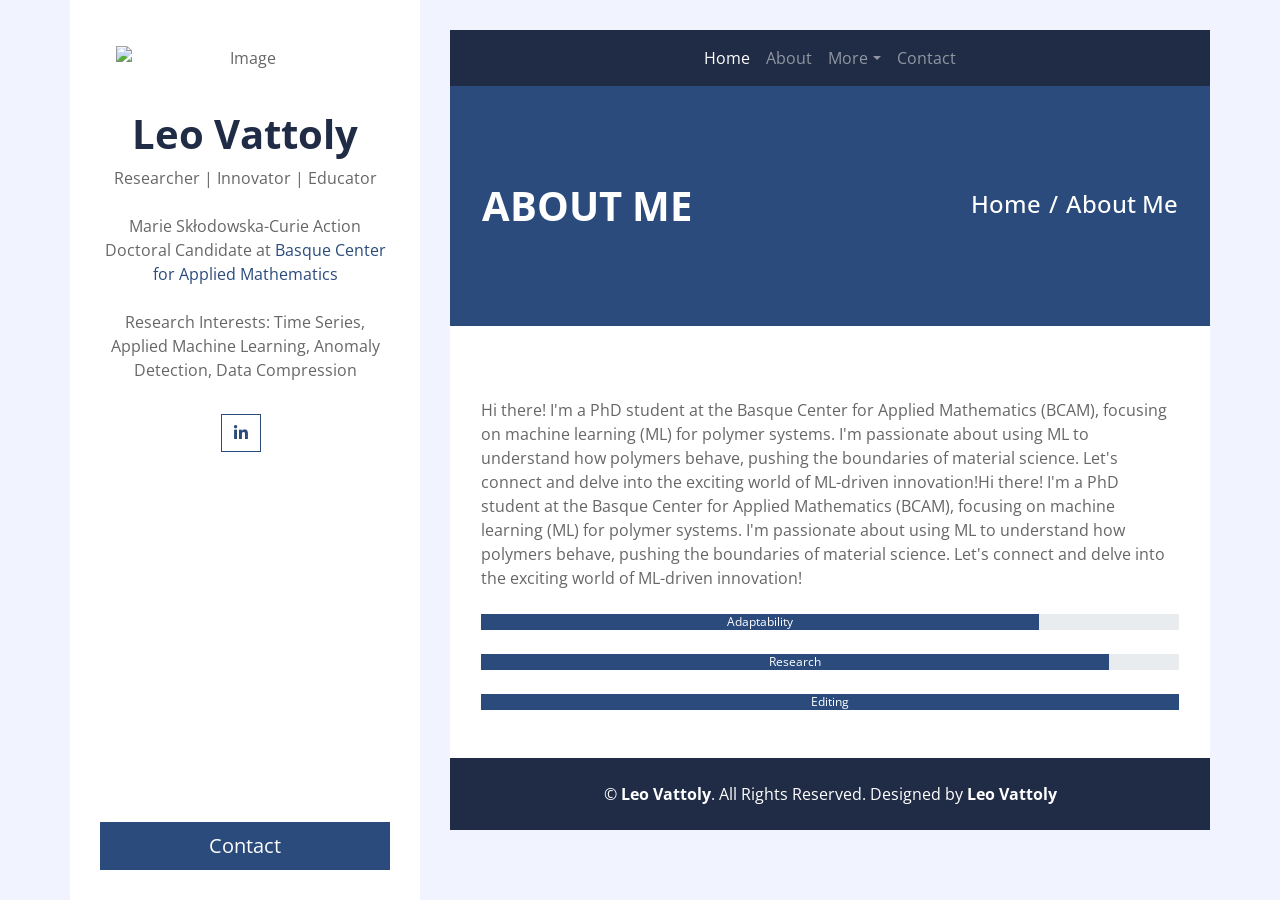
==== commit 08acc71a: "Update about.html" ====
--- a/about.html
+++ b/about.html
@@ -34,7 +34,7 @@
                         <p>Research Interests: Time Series, Applied Machine Learning, Anomaly Detection, Data Compression</p>    
                     </p>
                     <div class="d-flex justify-content-center mb-5">
-                        <a class="btn btn-outline-primary mr-2" href="https://www.linkedin.com/in/leo-vattoly/ target="_blank"><i class="fab fa-linkedin-in"></i></a>
+                        <a class="btn btn-outline-primary mr-2" href="https://www.linkedin.com/in/leo-vattoly/" target="_blank"><i class="fab fa-linkedin-in"></i></a>
                     </div>
                     <a href="contact.html" class="btn btn-lg btn-block btn-primary mt-auto">Contact</a>
                 </div>
@@ -92,11 +92,10 @@
             <div class="container bg-white pt-5">
                 <div class="row px-3 pb-5">
                     <div class="col-md-12">
-                        <h2 class="mb-4 font-weight-bold">Article writer with 10 years of experience</h2>
-                        <img class="img-fluid float-left w-50 mr-4 mb-3" src="img/about.jpg" alt="Image">
+                        <h2 class="mb-4 font-weight-bold"></h2>
+                       <!-- <img class="img-fluid float-left w-50 mr-4 mb-3" src="img/about.jpg" alt="Image"> -->
                         <p class="m-0">
-
-Hi there! I'm a PhD student at the Basque Center for Applied Mathematics (BCAM), focusing on machine learning (ML) for polymer systems. I'm passionate about using ML to understand how polymers behave, pushing the boundaries of material science. Let's connect and delve into the exciting world of ML-driven innovation!Hi there! I'm a PhD student at the Basque Center for Applied Mathematics (BCAM), focusing on machine learning (ML) for polymer systems. I'm passionate about using ML to understand how polymers behave, pushing the boundaries of material science. Let's connect and delve into the exciting world of ML-driven innovation!
+                            Hi there! I'm a PhD student at the Basque Center for Applied Mathematics (BCAM), focusing on machine learning (ML) for polymer systems. I'm passionate about using ML to understand how polymers behave, pushing the boundaries of material science. Let's connect and delve into the exciting world of ML-driven innovation!Hi there! I'm a PhD student at the Basque Center for Applied Mathematics (BCAM), focusing on machine learning (ML) for polymer systems. I'm passionate about using ML to understand how polymers behave, pushing the boundaries of material science. Let's connect and delve into the exciting world of ML-driven innovation!
                         </p>
                     </div>
                     <div class="col-md-12 pt-4">
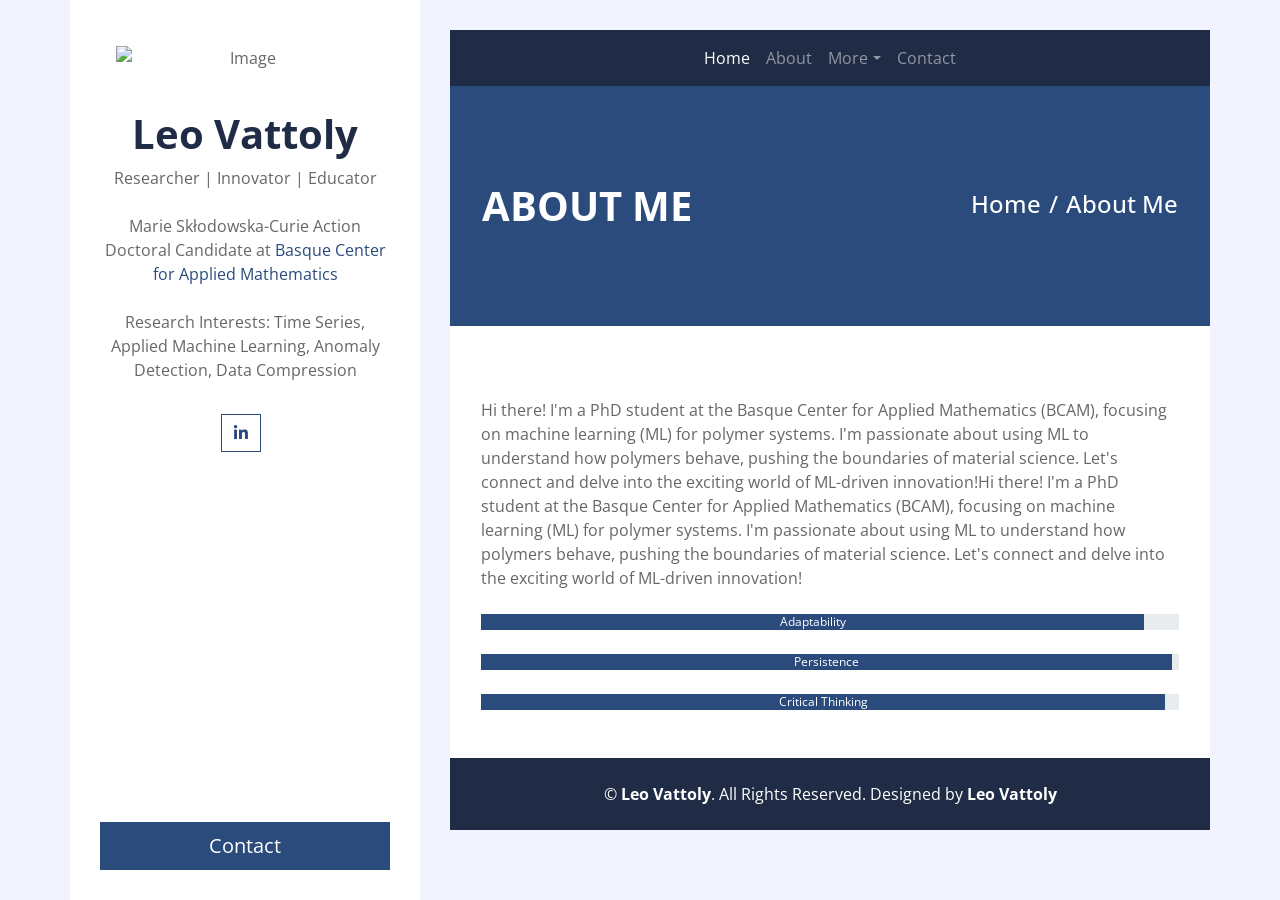
==== commit 90ae3657: "Update about.html" ====
--- a/about.html
+++ b/about.html
@@ -93,7 +93,6 @@
                 <div class="row px-3 pb-5">
                     <div class="col-md-12">
                         <h2 class="mb-4 font-weight-bold"></h2>
-                       <!-- <img class="img-fluid float-left w-50 mr-4 mb-3" src="img/about.jpg" alt="Image"> -->
                         <p class="m-0">
                             Hi there! I'm a PhD student at the Basque Center for Applied Mathematics (BCAM), focusing on machine learning (ML) for polymer systems. I'm passionate about using ML to understand how polymers behave, pushing the boundaries of material science. Let's connect and delve into the exciting world of ML-driven innovation!Hi there! I'm a PhD student at the Basque Center for Applied Mathematics (BCAM), focusing on machine learning (ML) for polymer systems. I'm passionate about using ML to understand how polymers behave, pushing the boundaries of material science. Let's connect and delve into the exciting world of ML-driven innovation!
                         </p>
@@ -101,13 +100,13 @@
                     <div class="col-md-12 pt-4">
                         <div class="d-flex flex-column skills">
                             <div class="progress w-100 mb-4">
-                                <div class="progress-bar" role="progressbar" aria-valuenow="80" aria-valuemin="0" aria-valuemax="100">Adaptability</div>
+                                <div class="progress-bar" role="progressbar" aria-valuenow="95" aria-valuemin="0" aria-valuemax="100">Adaptability</div>
                             </div>
                             <div class="progress w-100 mb-4">
-                                <div class="progress-bar" role="progressbar" aria-valuenow="90" aria-valuemin="0" aria-valuemax="100">Research</div>
+                                <div class="progress-bar" role="progressbar" aria-valuenow="99" aria-valuemin="0" aria-valuemax="100">Persistence</div>
                             </div>
                             <div class="progress w-100">
-                                <div class="progress-bar" role="progressbar" aria-valuenow="100" aria-valuemin="0" aria-valuemax="100">Editing</div>
+                                <div class="progress-bar" role="progressbar" aria-valuenow="98" aria-valuemin="0" aria-valuemax="100">Critical Thinking </div>
                             </div>
                         </div>
                     </div>
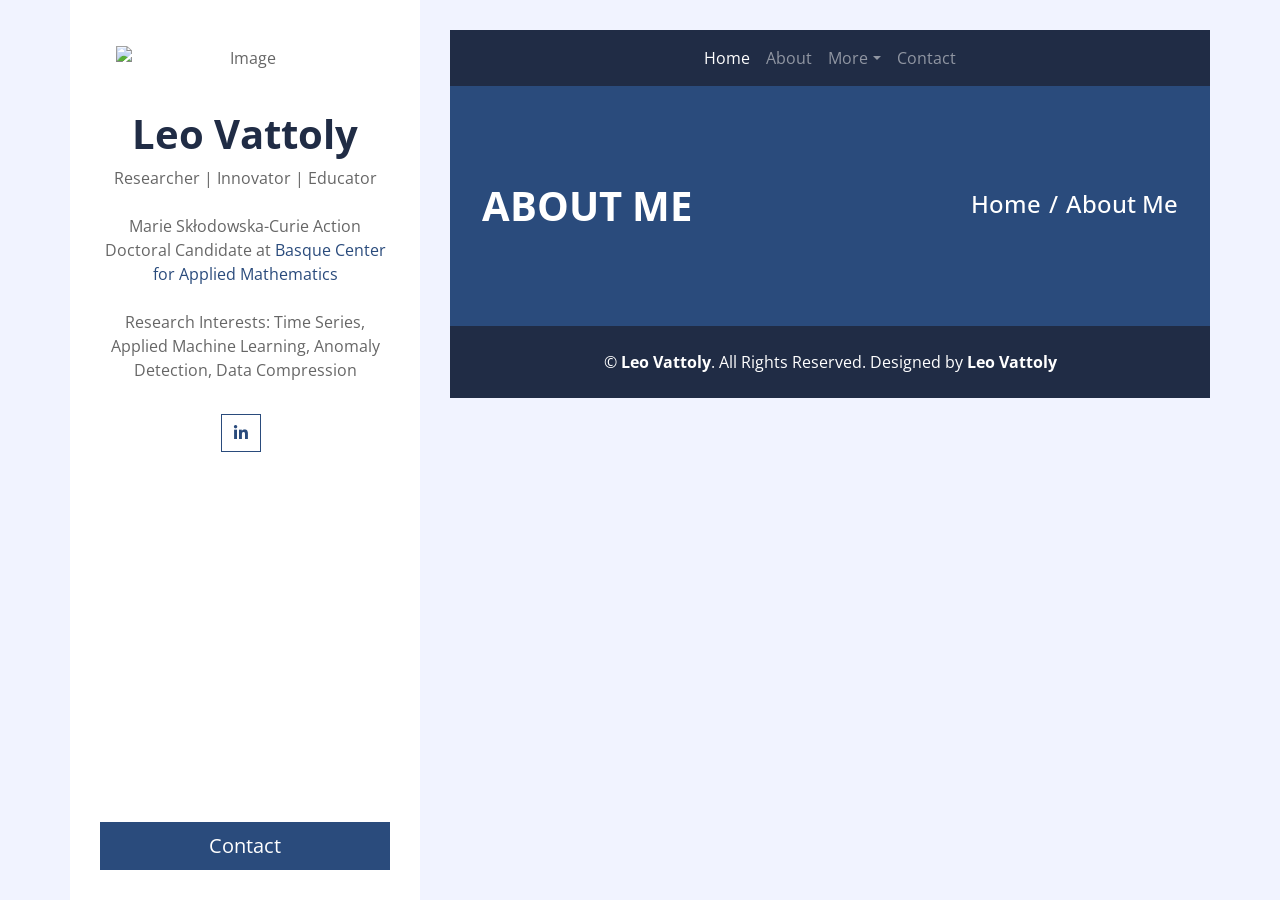
==== commit 5ef23968: "Update about.html" ====
--- a/about.html
+++ b/about.html
@@ -89,29 +89,7 @@
 
 
             <!-- About Start -->
-            <div class="container bg-white pt-5">
-                <div class="row px-3 pb-5">
-                    <div class="col-md-12">
-                        <h2 class="mb-4 font-weight-bold"></h2>
-                        <p class="m-0">
-                            Hi there! I'm a PhD student at the Basque Center for Applied Mathematics (BCAM), focusing on machine learning (ML) for polymer systems. I'm passionate about using ML to understand how polymers behave, pushing the boundaries of material science. Let's connect and delve into the exciting world of ML-driven innovation!Hi there! I'm a PhD student at the Basque Center for Applied Mathematics (BCAM), focusing on machine learning (ML) for polymer systems. I'm passionate about using ML to understand how polymers behave, pushing the boundaries of material science. Let's connect and delve into the exciting world of ML-driven innovation!
-                        </p>
-                    </div>
-                    <div class="col-md-12 pt-4">
-                        <div class="d-flex flex-column skills">
-                            <div class="progress w-100 mb-4">
-                                <div class="progress-bar" role="progressbar" aria-valuenow="95" aria-valuemin="0" aria-valuemax="100">Adaptability</div>
-                            </div>
-                            <div class="progress w-100 mb-4">
-                                <div class="progress-bar" role="progressbar" aria-valuenow="99" aria-valuemin="0" aria-valuemax="100">Persistence</div>
-                            </div>
-                            <div class="progress w-100">
-                                <div class="progress-bar" role="progressbar" aria-valuenow="98" aria-valuemin="0" aria-valuemax="100">Critical Thinking </div>
-                            </div>
-                        </div>
-                    </div>
-                </div>
-            </div>
+           
             <!-- About End -->
 
 
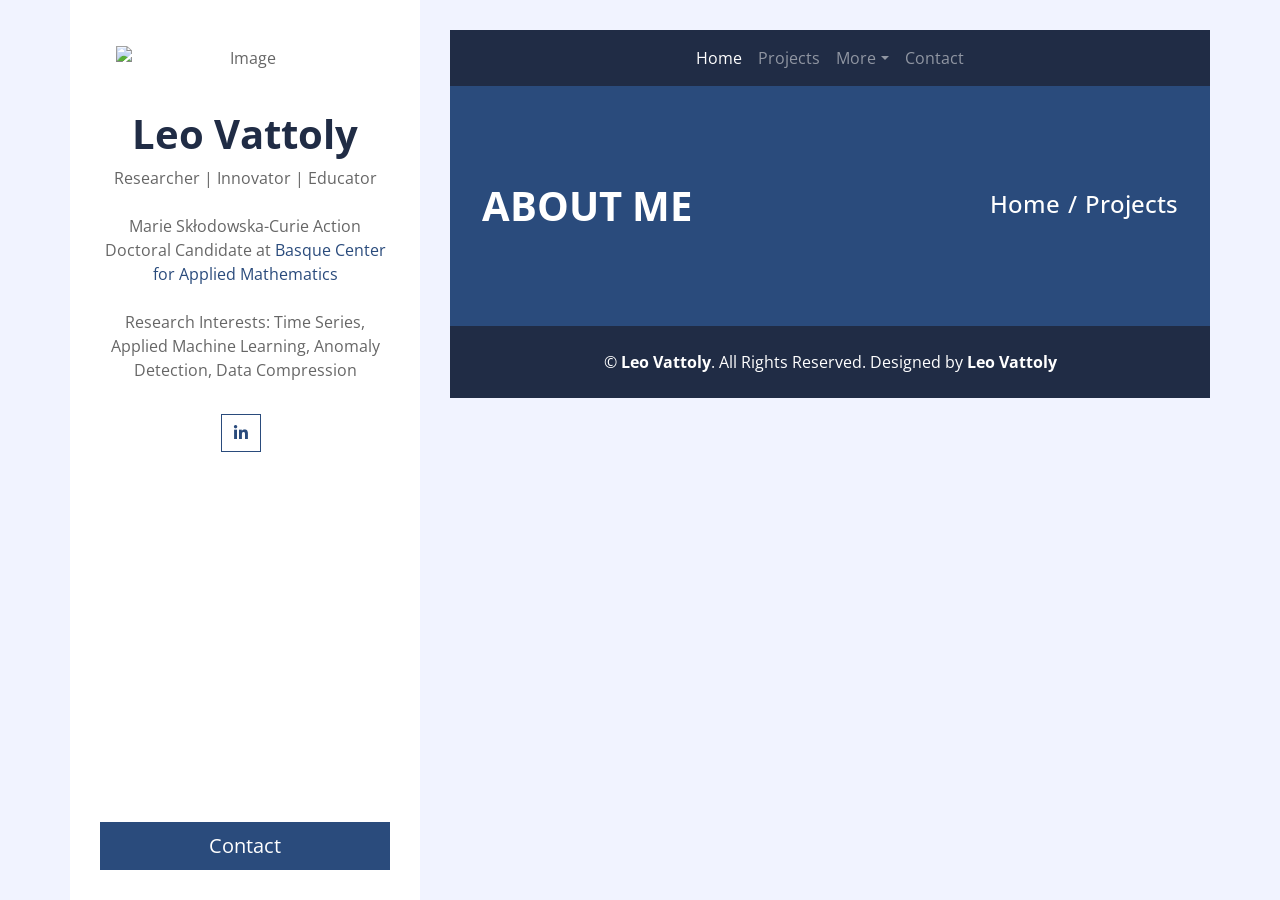
==== commit 53774316: "Update about.html" ====
--- a/about.html
+++ b/about.html
@@ -53,7 +53,7 @@
                         <div class="collapse navbar-collapse justify-content-between" id="navbarCollapse">
                             <div class="navbar-nav m-auto">
                                 <a href="index.html" class="nav-item nav-link active">Home</a>
-                                <a href="about.html" class="nav-item nav-link">About</a>
+                                <a href="about.html" class="nav-item nav-link">Projects</a>
                                 <div class="nav-item dropdown">
                                     <a href="#" class="nav-link dropdown-toggle" data-toggle="dropdown">More</a>
                                     <div class="dropdown-menu">
@@ -80,7 +80,7 @@
                         <div class="d-inline-flex pt-2">
                             <h4 class="m-0 text-white"><a class="text-white" href="">Home</a></h4>
                             <h4 class="m-0 text-white px-2">/</h4>
-                            <h4 class="m-0 text-white">About Me</h4>
+                            <h4 class="m-0 text-white">Projects</h4>
                         </div>
                     </div>
                 </div>
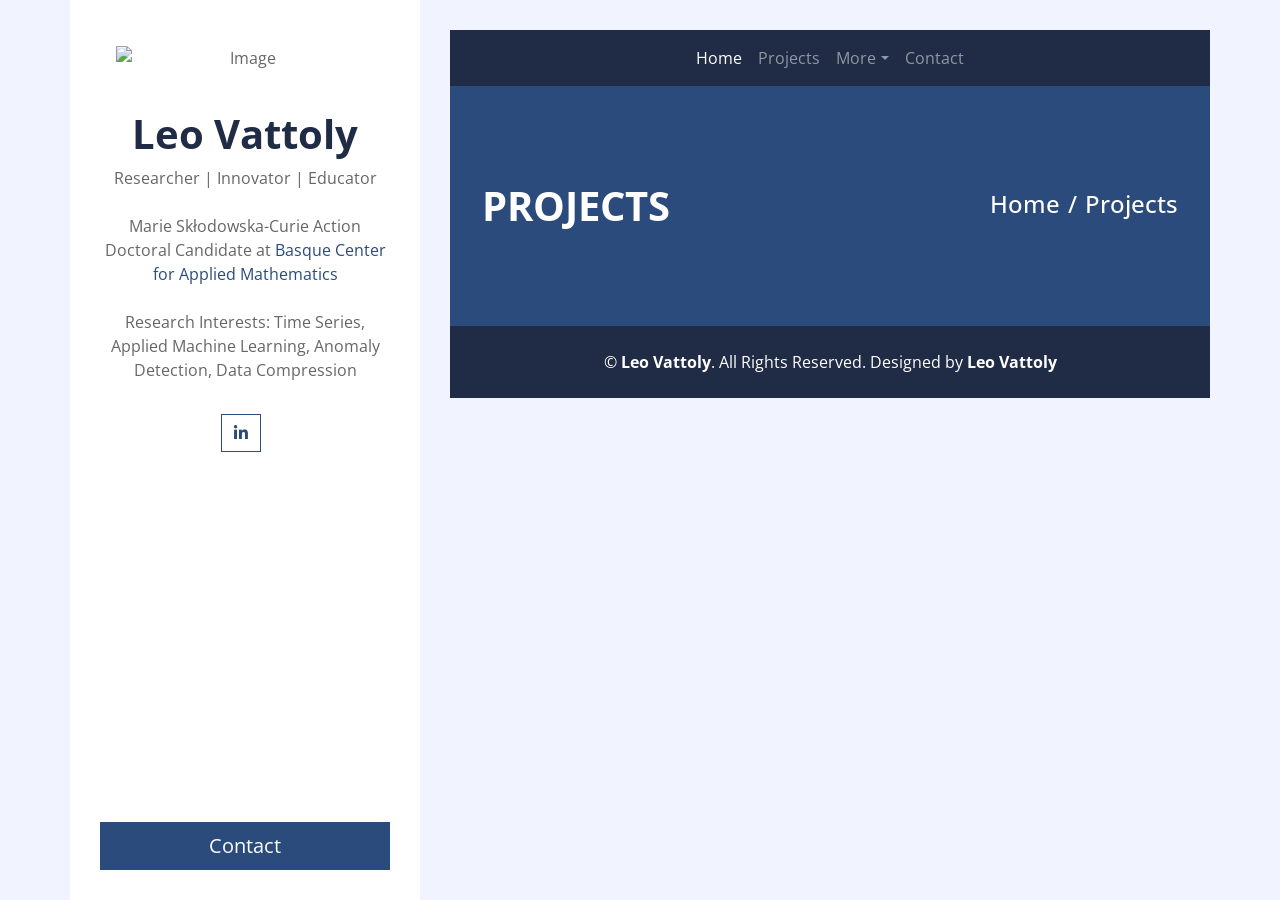
==== commit 64e6720c: "Update about.html" ====
--- a/about.html
+++ b/about.html
@@ -74,7 +74,7 @@
             <div class="container py-5 px-2 bg-primary">
                 <div class="row py-5 px-4">
                     <div class="col-sm-6 text-center text-md-left">
-                        <h1 class="mb-3 mb-md-0 text-white text-uppercase font-weight-bold">About Me</h1>
+                        <h1 class="mb-3 mb-md-0 text-white text-uppercase font-weight-bold">Projects</h1>
                     </div>
                     <div class="col-sm-6 text-center text-md-right">
                         <div class="d-inline-flex pt-2">
